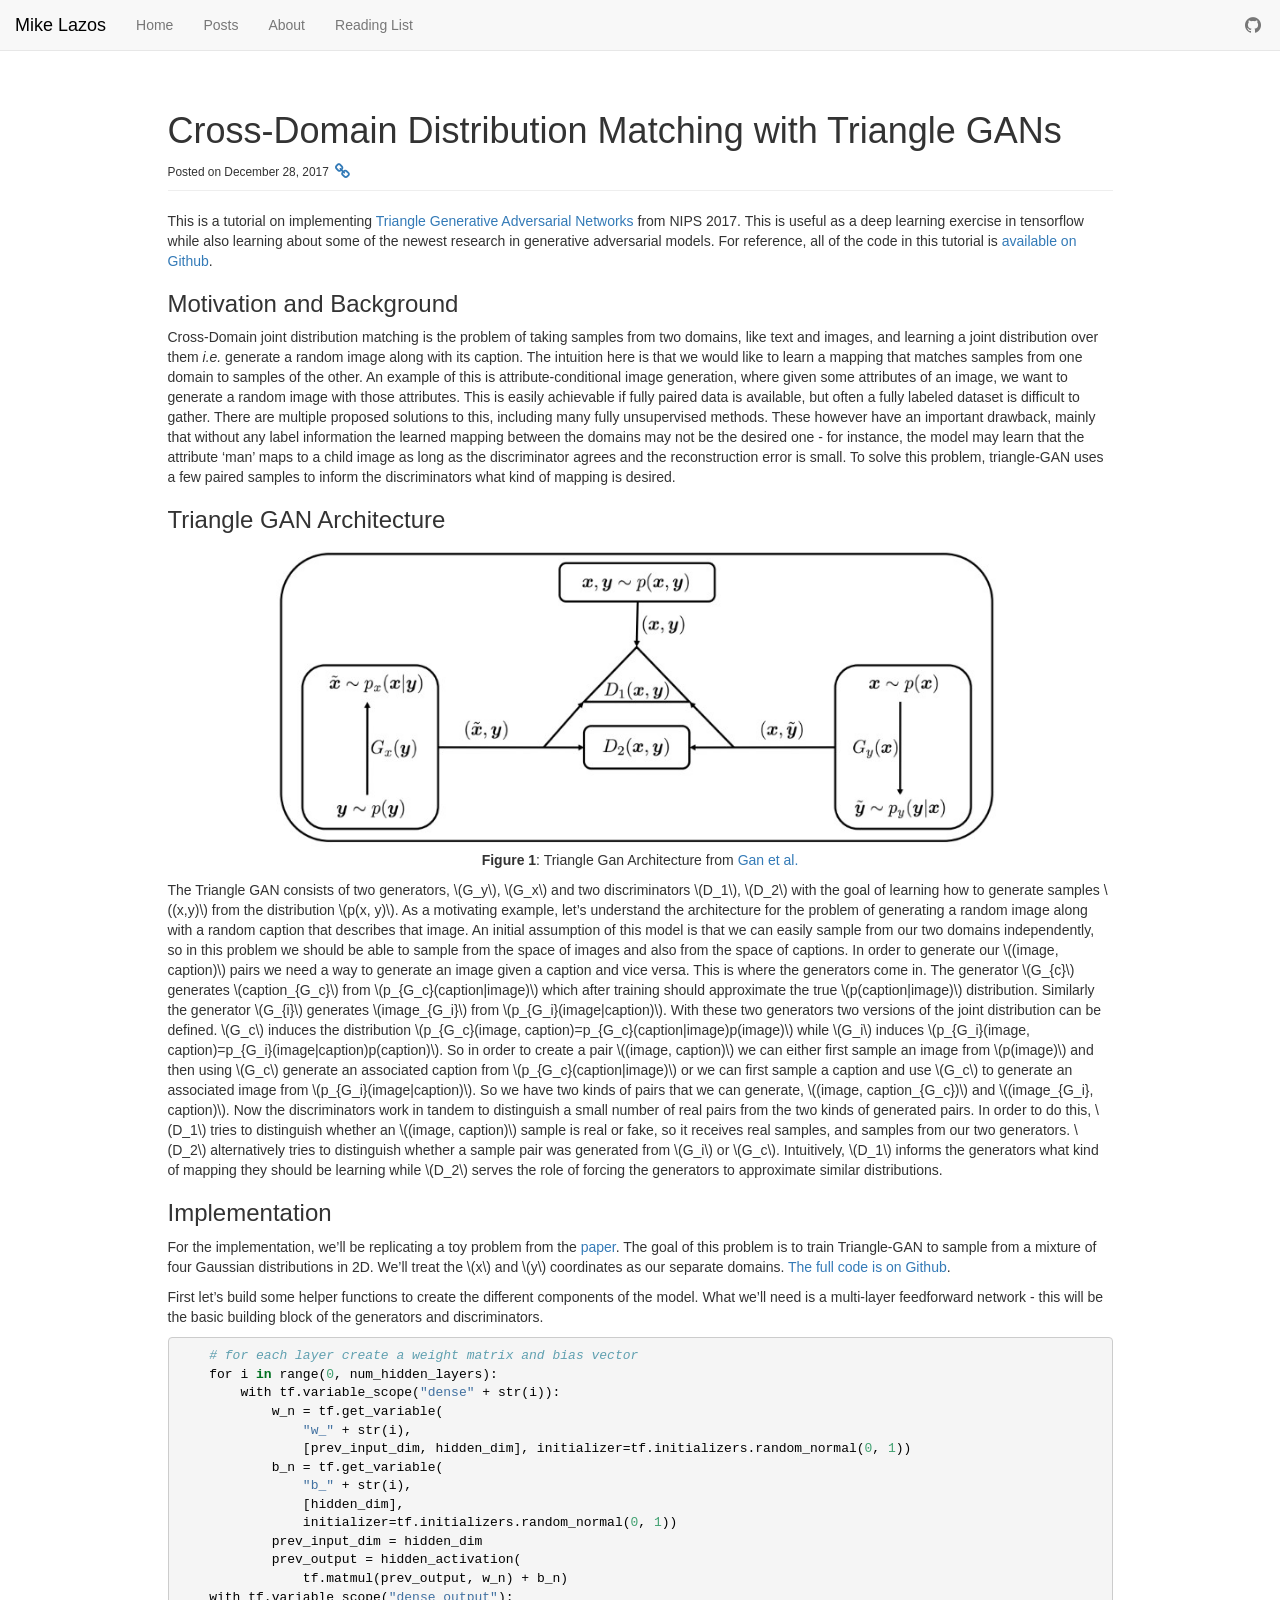
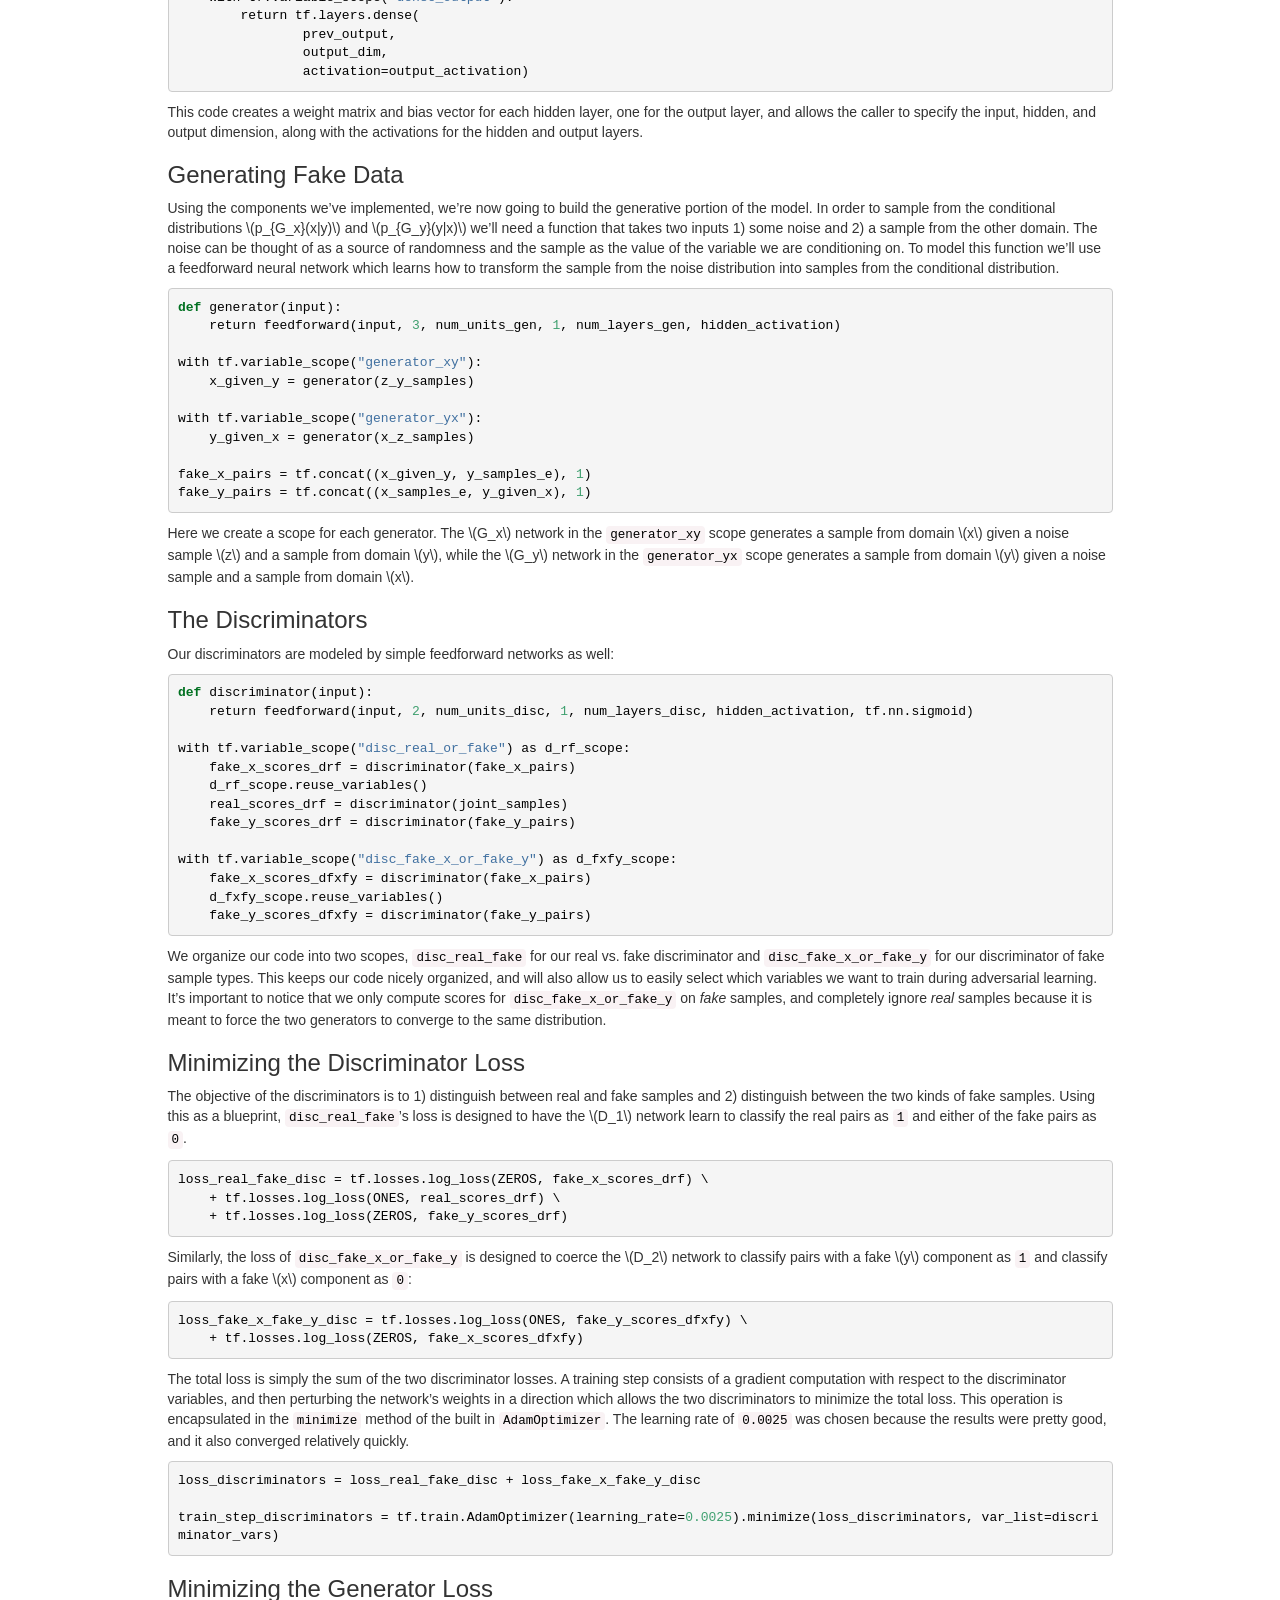
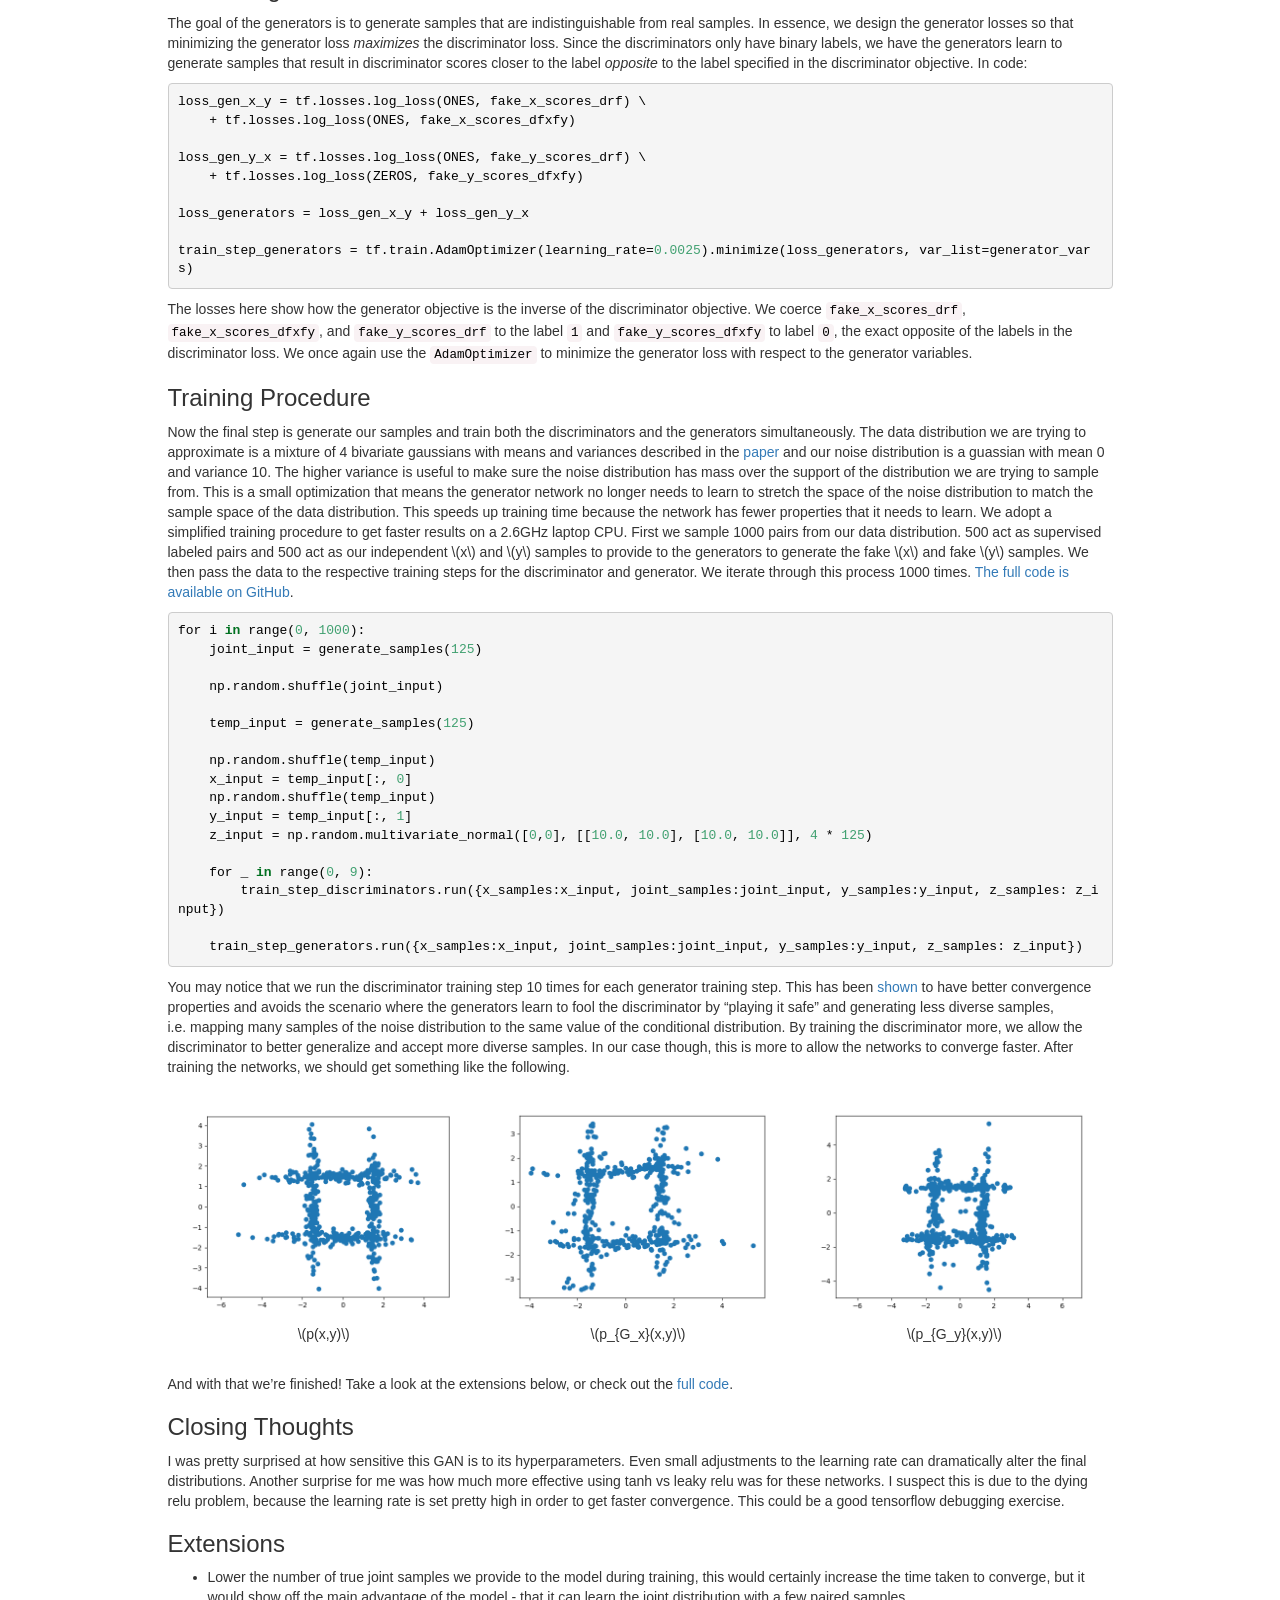
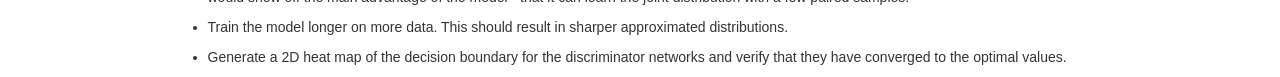
==== index.html @ e539e5d9 "Fixed typo in image and caption subscripts" ====
<!DOCTYPE html>
<html lang="en">
    <head>
        <meta http-equiv="Content-Type" content="text/html; charset=UTF-8" />

        <title>Mike Lazos - Home</title>

        <link rel="stylesheet" type="text/css" href="//netdna.bootstrapcdn.com/bootstrap/3.0.0/css/bootstrap.min.css" />
        <link href="//netdna.bootstrapcdn.com/font-awesome/4.0.1/css/font-awesome.css" rel="stylesheet">

        <link rel="stylesheet" type="text/css" href="./css/syntax.css" />
        <link rel="stylesheet" type="text/css" href="./css/custom.css" />
    </head>
    <body>
        <nav class="navbar navbar-default navbar-static-top">
            <div class="container-fluid">
                <div class="navbar-header">
                    <a class="navbar-brand" href="#">Mike Lazos</a>
                </div>
                <div class="collapse navbar-collapse" id="bs-example-navbar-collapse-1">
                    <ul class="nav navbar-nav">
                        <li><a href="./index.html">Home</a></li>
                        <li><a href="./posts.html">Posts</a></li>
                        <li><a href="./about.html">About</a></li>
                        <li><a href="./readings.html">Reading List</a></li>
                    </ul>
                    <ul class="nav navbar-nav navbar-right">
                        <li><a href="http://github.com/mlazos"><i class="fa fa-github fa-lg fa-fw"></i></a></li>
                    </ul>
                </div>
            </div>
        </nav>
        <div class="container">
            <div class="row">
                <div class="col-md-10 col-md-offset-1">
                    <div class="page-header">
    <h1>Cross-Domain Distribution Matching with Triangle GANs</h1>
    <small>Posted on December 28, 2017 <a href="./posts/2017-12-28-Joint-Distribution-Matching-Triangle-Gan.html"><i class="fa fa-link fa-lg fa-fw"></i></a></small>
</div>

<p>This is a tutorial on implementing <a href="https://papers.nips.cc/paper/7109-triangle-generative-adversarial-networks">Triangle Generative Adversarial Networks</a> from NIPS 2017. This is useful as a deep learning exercise in tensorflow while also learning about some of the newest research in generative adversarial models. For reference, all of the code in this tutorial is <a href="https://github.com/mlazos/triangle-gan-tf">available on Github</a>.</p>
<h3 id="motivation-and-background">Motivation and Background</h3>
<p>Cross-Domain joint distribution matching is the problem of taking samples from two domains, like text and images, and learning a joint distribution over them <em>i.e.</em> generate a random image along with its caption. The intuition here is that we would like to learn a mapping that matches samples from one domain to samples of the other. An example of this is attribute-conditional image generation, where given some attributes of an image, we want to generate a random image with those attributes. This is easily achievable if fully paired data is available, but often a fully labeled dataset is difficult to gather. There are multiple proposed solutions to this, including many fully unsupervised methods. These however have an important drawback, mainly that without any label information the learned mapping between the domains may not be the desired one - for instance, the model may learn that the attribute ‘man’ maps to a child image as long as the discriminator agrees and the reconstruction error is small. To solve this problem, triangle-GAN uses a few paired samples to inform the discriminators what kind of mapping is desired.</p>
<h3 id="triangle-gan-architecture">Triangle GAN Architecture</h3>
<div style="text-align:center" markdown="1">
<div class="figure">
<img src="./resources/triangle_gan_architecture_75.jpg" title="Triangle GAN Architecture" alt="Figure 1: Triangle Gan Architecture from Gan et al." style="width:80.0%" />
<p class="caption"><strong>Figure 1</strong>: Triangle Gan Architecture from <a href="https://papers.nips.cc/paper/7109-triangle-generative-adversarial-networks">Gan et al.</a></p>
</div>
</div>
<p>The Triangle GAN consists of two generators, <span class="math inline">\(G_y\)</span>, <span class="math inline">\(G_x\)</span> and two discriminators <span class="math inline">\(D_1\)</span>, <span class="math inline">\(D_2\)</span> with the goal of learning how to generate samples <span class="math inline">\((x,y)\)</span> from the distribution <span class="math inline">\(p(x, y)\)</span>. As a motivating example, let’s understand the architecture for the problem of generating a random image along with a random caption that describes that image. An initial assumption of this model is that we can easily sample from our two domains independently, so in this problem we should be able to sample from the space of images and also from the space of captions. In order to generate our <span class="math inline">\((image, caption)\)</span> pairs we need a way to generate an image given a caption and vice versa. This is where the generators come in. The generator <span class="math inline">\(G_{c}\)</span> generates <span class="math inline">\(caption_{G_c}\)</span> from <span class="math inline">\(p_{G_c}(caption|image)\)</span> which after training should approximate the true <span class="math inline">\(p(caption|image)\)</span> distribution. Similarly the generator <span class="math inline">\(G_{i}\)</span> generates <span class="math inline">\(image_{G_i}\)</span> from <span class="math inline">\(p_{G_i}(image|caption)\)</span>. With these two generators two versions of the joint distribution can be defined. <span class="math inline">\(G_c\)</span> induces the distribution <span class="math inline">\(p_{G_c}(image, caption)=p_{G_c}(caption|image)p(image)\)</span> while <span class="math inline">\(G_i\)</span> induces <span class="math inline">\(p_{G_i}(image, caption)=p_{G_i}(image|caption)p(caption)\)</span>. So in order to create a pair <span class="math inline">\((image, caption)\)</span> we can either first sample an image from <span class="math inline">\(p(image)\)</span> and then using <span class="math inline">\(G_c\)</span> generate an associated caption from <span class="math inline">\(p_{G_c}(caption|image)\)</span> or we can first sample a caption and use <span class="math inline">\(G_c\)</span> to generate an associated image from <span class="math inline">\(p_{G_i}(image|caption)\)</span>. So we have two kinds of pairs that we can generate, <span class="math inline">\((image, caption_{G_c})\)</span> and <span class="math inline">\((image_{G_i}, caption)\)</span>. Now the discriminators work in tandem to distinguish a small number of real pairs from the two kinds of generated pairs. In order to do this, <span class="math inline">\(D_1\)</span> tries to distinguish whether an <span class="math inline">\((image, caption)\)</span> sample is real or fake, so it receives real samples, and samples from our two generators. <span class="math inline">\(D_2\)</span> alternatively tries to distinguish whether a sample pair was generated from <span class="math inline">\(G_i\)</span> or <span class="math inline">\(G_c\)</span>. Intuitively, <span class="math inline">\(D_1\)</span> informs the generators what kind of mapping they should be learning while <span class="math inline">\(D_2\)</span> serves the role of forcing the generators to approximate similar distributions.</p>
<h3 id="implementation">Implementation</h3>
<p>For the implementation, we’ll be replicating a toy problem from the <a href="https://papers.nips.cc/paper/7109-triangle-generative-adversarial-networks">paper</a>. The goal of this problem is to train Triangle-GAN to sample from a mixture of four Gaussian distributions in 2D. We’ll treat the <span class="math inline">\(x\)</span> and <span class="math inline">\(y\)</span> coordinates as our separate domains. <a href="https://github.com/mlazos/triangle-gan-tf">The full code is on Github</a>.</p>
<p>First let’s build some helper functions to create the different components of the model. What we’ll need is a multi-layer feedforward network - this will be the basic building block of the generators and discriminators.</p>
<div class="sourceCode"><pre class="sourceCode python"><code class="sourceCode python">    <span class="co"># for each layer create a weight matrix and bias vector</span>
    <span class="cf">for</span> i <span class="kw">in</span> <span class="bu">range</span>(<span class="dv">0</span>, num_hidden_layers):
        <span class="cf">with</span> tf.variable_scope(<span class="st">&quot;dense&quot;</span> <span class="op">+</span> <span class="bu">str</span>(i)):
            w_n <span class="op">=</span> tf.get_variable(
                <span class="st">&quot;w_&quot;</span> <span class="op">+</span> <span class="bu">str</span>(i), 
                [prev_input_dim, hidden_dim], initializer<span class="op">=</span>tf.initializers.random_normal(<span class="dv">0</span>, <span class="dv">1</span>))
            b_n <span class="op">=</span> tf.get_variable(
                <span class="st">&quot;b_&quot;</span> <span class="op">+</span> <span class="bu">str</span>(i), 
                [hidden_dim], 
                initializer<span class="op">=</span>tf.initializers.random_normal(<span class="dv">0</span>, <span class="dv">1</span>))
            prev_input_dim <span class="op">=</span> hidden_dim
            prev_output <span class="op">=</span> hidden_activation(
                tf.matmul(prev_output, w_n) <span class="op">+</span> b_n)
    <span class="cf">with</span> tf.variable_scope(<span class="st">&quot;dense_output&quot;</span>):
        <span class="cf">return</span> tf.layers.dense(
                prev_output, 
                output_dim, 
                activation<span class="op">=</span>output_activation)</code></pre></div>
<p>This code creates a weight matrix and bias vector for each hidden layer, one for the output layer, and allows the caller to specify the input, hidden, and output dimension, along with the activations for the hidden and output layers.</p>
<h3 id="generating-fake-data">Generating Fake Data</h3>
<p>Using the components we’ve implemented, we’re now going to build the generative portion of the model. In order to sample from the conditional distributions <span class="math inline">\(p_{G_x}(x|y)\)</span> and <span class="math inline">\(p_{G_y}(y|x)\)</span> we’ll need a function that takes two inputs 1) some noise and 2) a sample from the other domain. The noise can be thought of as a source of randomness and the sample as the value of the variable we are conditioning on. To model this function we’ll use a feedforward neural network which learns how to transform the sample from the noise distribution into samples from the conditional distribution.</p>
<div class="sourceCode"><pre class="sourceCode python"><code class="sourceCode python"><span class="kw">def</span> generator(<span class="bu">input</span>):
    <span class="cf">return</span> feedforward(<span class="bu">input</span>, <span class="dv">3</span>, num_units_gen, <span class="dv">1</span>, num_layers_gen, hidden_activation)

<span class="cf">with</span> tf.variable_scope(<span class="st">&quot;generator_xy&quot;</span>):
    x_given_y <span class="op">=</span> generator(z_y_samples)

<span class="cf">with</span> tf.variable_scope(<span class="st">&quot;generator_yx&quot;</span>):
    y_given_x <span class="op">=</span> generator(x_z_samples)

fake_x_pairs <span class="op">=</span> tf.concat((x_given_y, y_samples_e), <span class="dv">1</span>)
fake_y_pairs <span class="op">=</span> tf.concat((x_samples_e, y_given_x), <span class="dv">1</span>)</code></pre></div>
<p>Here we create a scope for each generator. The <span class="math inline">\(G_x\)</span> network in the <code>generator_xy</code> scope generates a sample from domain <span class="math inline">\(x\)</span> given a noise sample <span class="math inline">\(z\)</span> and a sample from domain <span class="math inline">\(y\)</span>, while the <span class="math inline">\(G_y\)</span> network in the <code>generator_yx</code> scope generates a sample from domain <span class="math inline">\(y\)</span> given a noise sample and a sample from domain <span class="math inline">\(x\)</span>.</p>
<h3 id="the-discriminators">The Discriminators</h3>
<p>Our discriminators are modeled by simple feedforward networks as well:</p>
<div class="sourceCode"><pre class="sourceCode python"><code class="sourceCode python"><span class="kw">def</span> discriminator(<span class="bu">input</span>):
    <span class="cf">return</span> feedforward(<span class="bu">input</span>, <span class="dv">2</span>, num_units_disc, <span class="dv">1</span>, num_layers_disc, hidden_activation, tf.nn.sigmoid)

<span class="cf">with</span> tf.variable_scope(<span class="st">&quot;disc_real_or_fake&quot;</span>) <span class="im">as</span> d_rf_scope:
    fake_x_scores_drf <span class="op">=</span> discriminator(fake_x_pairs)
    d_rf_scope.reuse_variables()
    real_scores_drf <span class="op">=</span> discriminator(joint_samples)
    fake_y_scores_drf <span class="op">=</span> discriminator(fake_y_pairs)

<span class="cf">with</span> tf.variable_scope(<span class="st">&quot;disc_fake_x_or_fake_y&quot;</span>) <span class="im">as</span> d_fxfy_scope:
    fake_x_scores_dfxfy <span class="op">=</span> discriminator(fake_x_pairs)
    d_fxfy_scope.reuse_variables()
    fake_y_scores_dfxfy <span class="op">=</span> discriminator(fake_y_pairs)</code></pre></div>
<p>We organize our code into two scopes, <code>disc_real_fake</code> for our real vs. fake discriminator and <code>disc_fake_x_or_fake_y</code> for our discriminator of fake sample types. This keeps our code nicely organized, and will also allow us to easily select which variables we want to train during adversarial learning. It’s important to notice that we only compute scores for <code>disc_fake_x_or_fake_y</code> on <em>fake</em> samples, and completely ignore <em>real</em> samples because it is meant to force the two generators to converge to the same distribution.</p>
<h3 id="minimizing-the-discriminator-loss">Minimizing the Discriminator Loss</h3>
<p>The objective of the discriminators is to 1) distinguish between real and fake samples and 2) distinguish between the two kinds of fake samples. Using this as a blueprint, <code>disc_real_fake</code>’s loss is designed to have the <span class="math inline">\(D_1\)</span> network learn to classify the real pairs as <code>1</code> and either of the fake pairs as <code>0</code>.</p>
<div class="sourceCode"><pre class="sourceCode python"><code class="sourceCode python">loss_real_fake_disc <span class="op">=</span> tf.losses.log_loss(ZEROS, fake_x_scores_drf) <span class="op">\</span>
    <span class="op">+</span> tf.losses.log_loss(ONES, real_scores_drf) <span class="op">\</span>
    <span class="op">+</span> tf.losses.log_loss(ZEROS, fake_y_scores_drf)</code></pre></div>
<p>Similarly, the loss of <code>disc_fake_x_or_fake_y</code> is designed to coerce the <span class="math inline">\(D_2\)</span> network to classify pairs with a fake <span class="math inline">\(y\)</span> component as <code>1</code> and classify pairs with a fake <span class="math inline">\(x\)</span> component as <code>0</code>:</p>
<div class="sourceCode"><pre class="sourceCode python"><code class="sourceCode python">loss_fake_x_fake_y_disc <span class="op">=</span> tf.losses.log_loss(ONES, fake_y_scores_dfxfy) <span class="op">\</span>
    <span class="op">+</span> tf.losses.log_loss(ZEROS, fake_x_scores_dfxfy)</code></pre></div>
<p>The total loss is simply the sum of the two discriminator losses. A training step consists of a gradient computation with respect to the discriminator variables, and then perturbing the network’s weights in a direction which allows the two discriminators to minimize the total loss. This operation is encapsulated in the <code>minimize</code> method of the built in <code>AdamOptimizer</code>. The learning rate of <code>0.0025</code> was chosen because the results were pretty good, and it also converged relatively quickly.</p>
<div class="sourceCode"><pre class="sourceCode python"><code class="sourceCode python">loss_discriminators <span class="op">=</span> loss_real_fake_disc <span class="op">+</span> loss_fake_x_fake_y_disc

train_step_discriminators <span class="op">=</span> tf.train.AdamOptimizer(learning_rate<span class="op">=</span><span class="fl">0.0025</span>).minimize(loss_discriminators, var_list<span class="op">=</span>discriminator_vars)</code></pre></div>
<h3 id="minimizing-the-generator-loss">Minimizing the Generator Loss</h3>
<p>The goal of the generators is to generate samples that are indistinguishable from real samples. In essence, we design the generator losses so that minimizing the generator loss <em>maximizes</em> the discriminator loss. Since the discriminators only have binary labels, we have the generators learn to generate samples that result in discriminator scores closer to the label <em>opposite</em> to the label specified in the discriminator objective. In code:</p>
<div class="sourceCode"><pre class="sourceCode python"><code class="sourceCode python">loss_gen_x_y <span class="op">=</span> tf.losses.log_loss(ONES, fake_x_scores_drf) <span class="op">\</span>
    <span class="op">+</span> tf.losses.log_loss(ONES, fake_x_scores_dfxfy)

loss_gen_y_x <span class="op">=</span> tf.losses.log_loss(ONES, fake_y_scores_drf) <span class="op">\</span>
    <span class="op">+</span> tf.losses.log_loss(ZEROS, fake_y_scores_dfxfy)

loss_generators <span class="op">=</span> loss_gen_x_y <span class="op">+</span> loss_gen_y_x

train_step_generators <span class="op">=</span> tf.train.AdamOptimizer(learning_rate<span class="op">=</span><span class="fl">0.0025</span>).minimize(loss_generators, var_list<span class="op">=</span>generator_vars)</code></pre></div>
<p>The losses here show how the generator objective is the inverse of the discriminator objective. We coerce <code>fake_x_scores_drf</code>, <code>fake_x_scores_dfxfy</code>, and <code>fake_y_scores_drf</code> to the label <code>1</code> and <code>fake_y_scores_dfxfy</code> to label <code>0</code>, the exact opposite of the labels in the discriminator loss. We once again use the <code>AdamOptimizer</code> to minimize the generator loss with respect to the generator variables.</p>
<h3 id="training-procedure">Training Procedure</h3>
<p>Now the final step is generate our samples and train both the discriminators and the generators simultaneously. The data distribution we are trying to approximate is a mixture of 4 bivariate gaussians with means and variances described in the <a href="https://papers.nips.cc/paper/7109-triangle-generative-adversarial-networks">paper</a> and our noise distribution is a guassian with mean 0 and variance 10. The higher variance is useful to make sure the noise distribution has mass over the support of the distribution we are trying to sample from. This is a small optimization that means the generator network no longer needs to learn to stretch the space of the noise distribution to match the sample space of the data distribution. This speeds up training time because the network has fewer properties that it needs to learn. We adopt a simplified training procedure to get faster results on a 2.6GHz laptop CPU. First we sample 1000 pairs from our data distribution. 500 act as supervised labeled pairs and 500 act as our independent <span class="math inline">\(x\)</span> and <span class="math inline">\(y\)</span> samples to provide to the generators to generate the fake <span class="math inline">\(x\)</span> and fake <span class="math inline">\(y\)</span> samples. We then pass the data to the respective training steps for the discriminator and generator. We iterate through this process 1000 times. <a href="https://github.com/mlazos/triangle-gan-tf">The full code is available on GitHub</a>.</p>
<div class="sourceCode"><pre class="sourceCode python"><code class="sourceCode python"><span class="cf">for</span> i <span class="kw">in</span> <span class="bu">range</span>(<span class="dv">0</span>, <span class="dv">1000</span>):
    joint_input <span class="op">=</span> generate_samples(<span class="dv">125</span>)

    np.random.shuffle(joint_input)

    temp_input <span class="op">=</span> generate_samples(<span class="dv">125</span>)
    
    np.random.shuffle(temp_input)
    x_input <span class="op">=</span> temp_input[:, <span class="dv">0</span>]
    np.random.shuffle(temp_input)
    y_input <span class="op">=</span> temp_input[:, <span class="dv">1</span>]
    z_input <span class="op">=</span> np.random.multivariate_normal([<span class="dv">0</span>,<span class="dv">0</span>], [[<span class="fl">10.0</span>, <span class="fl">10.0</span>], [<span class="fl">10.0</span>, <span class="fl">10.0</span>]], <span class="dv">4</span> <span class="op">*</span> <span class="dv">125</span>)

    <span class="cf">for</span> _ <span class="kw">in</span> <span class="bu">range</span>(<span class="dv">0</span>, <span class="dv">9</span>):
        train_step_discriminators.run({x_samples:x_input, joint_samples:joint_input, y_samples:y_input, z_samples: z_input})
    
    train_step_generators.run({x_samples:x_input, joint_samples:joint_input, y_samples:y_input, z_samples: z_input})</code></pre></div>
<p>You may notice that we run the discriminator training step 10 times for each generator training step. This has been <a href="https://papers.nips.cc/paper/5423-generative-adversarial-nets.pdf">shown</a> to have better convergence properties and avoids the scenario where the generators learn to fool the discriminator by “playing it safe” and generating less diverse samples, i.e. mapping many samples of the noise distribution to the same value of the conditional distribution. By training the discriminator more, we allow the discriminator to better generalize and accept more diverse samples. In our case though, this is more to allow the networks to converge faster. After training the networks, we should get something like the following.</p>
<table>
<thead>
<tr class="header">
<th align="center"><img src="./resources/triangle_gan_joint.png" style="width:100.0%" /></th>
<th align="center"><img src="./resources/triangle_gan_x_given_y.png" style="width:100.0%" /></th>
<th align="center"><img src="./resources/triangle_gan_y_given_x.png" style="width:100.0%" /></th>
</tr>
</thead>
<tbody>
<tr class="odd">
<td align="center"><span class="math inline">\(p(x,y)\)</span></td>
<td align="center"><span class="math inline">\(p_{G_x}(x,y)\)</span></td>
<td align="center"><span class="math inline">\(p_{G_y}(x,y)\)</span></td>
</tr>
</tbody>
</table>
<p><br></p>
<p>And with that we’re finished! Take a look at the extensions below, or check out the <a href="https://github.com/mlazos/triangle-gan-tf">full code</a>.</p>
<h3 id="closing-thoughts">Closing Thoughts</h3>
<p>I was pretty surprised at how sensitive this GAN is to its hyperparameters. Even small adjustments to the learning rate can dramatically alter the final distributions. Another surprise for me was how much more effective using tanh vs leaky relu was for these networks. I suspect this is due to the dying relu problem, because the learning rate is set pretty high in order to get faster convergence. This could be a good tensorflow debugging exercise.</p>
<h3 id="extensions">Extensions</h3>
<ul>
<li><p>Lower the number of true joint samples we provide to the model during training, this would certainly increase the time taken to converge, but it would show off the main advantage of the model - that it can learn the joint distribution with a few paired samples.</p></li>
<li><p>Train the model longer on more data. This should result in sharper approximated distributions.</p></li>
<li><p>Generate a 2D heat map of the decision boundary for the discriminator networks and verify that they have converged to the optimal values.</p></li>
</ul>
<script src="https://cdn.mathjax.org/mathjax/latest/MathJax.js?config=TeX-AMS-MML_HTMLorMML" type="text/javascript"></script>

                </div>
            </div>
        </div>
</body>
</html>
---- css/syntax.css ----
table.sourceCode, tr.sourceCode, td.lineNumbers, td.sourceCode, table.sourceCode pre{margin:0;padding:0;border:0;vertical-align:baseline;border:none}td.lineNumbers{border-right:1px solid #AAAAAA;text-align:right;color:#AAAAAA;padding-right:5px;padding-left:5px}td.sourceCode{padding-left:5px}pre.sourceCode span.kw{color:#007020;font-weight:bold}pre.sourceCode span.dt{color:#902000}pre.sourceCode span.dv{color:#40a070}pre.sourceCode span.bn{color:#40a070}pre.sourceCode span.fl{color:#40a070}pre.sourceCode span.ch{color:#4070a0}pre.sourceCode span.st{color:#4070a0}pre.sourceCode span.co{color:#60a0b0;font-style:italic}pre.sourceCode span.ot{color:#007020}pre.sourceCode span.al{color:red;font-weight:bold}pre.sourceCode span.fu{color:#06287e}pre.sourceCode span.re{}pre.sourceCode span.er{color:red;font-weight:bold}
---- css/custom.css ----
.navbar-default .navbar-brand{color:black}code{color:black}pre code{color:black}.social{font-size:1px}.social .fb-like{font-size:1px;display:inline-block}.social span{display:inline-block;width:110px}.social .google{width:65px}.social .facebook{width:85px}.social .twitter{width:95px}
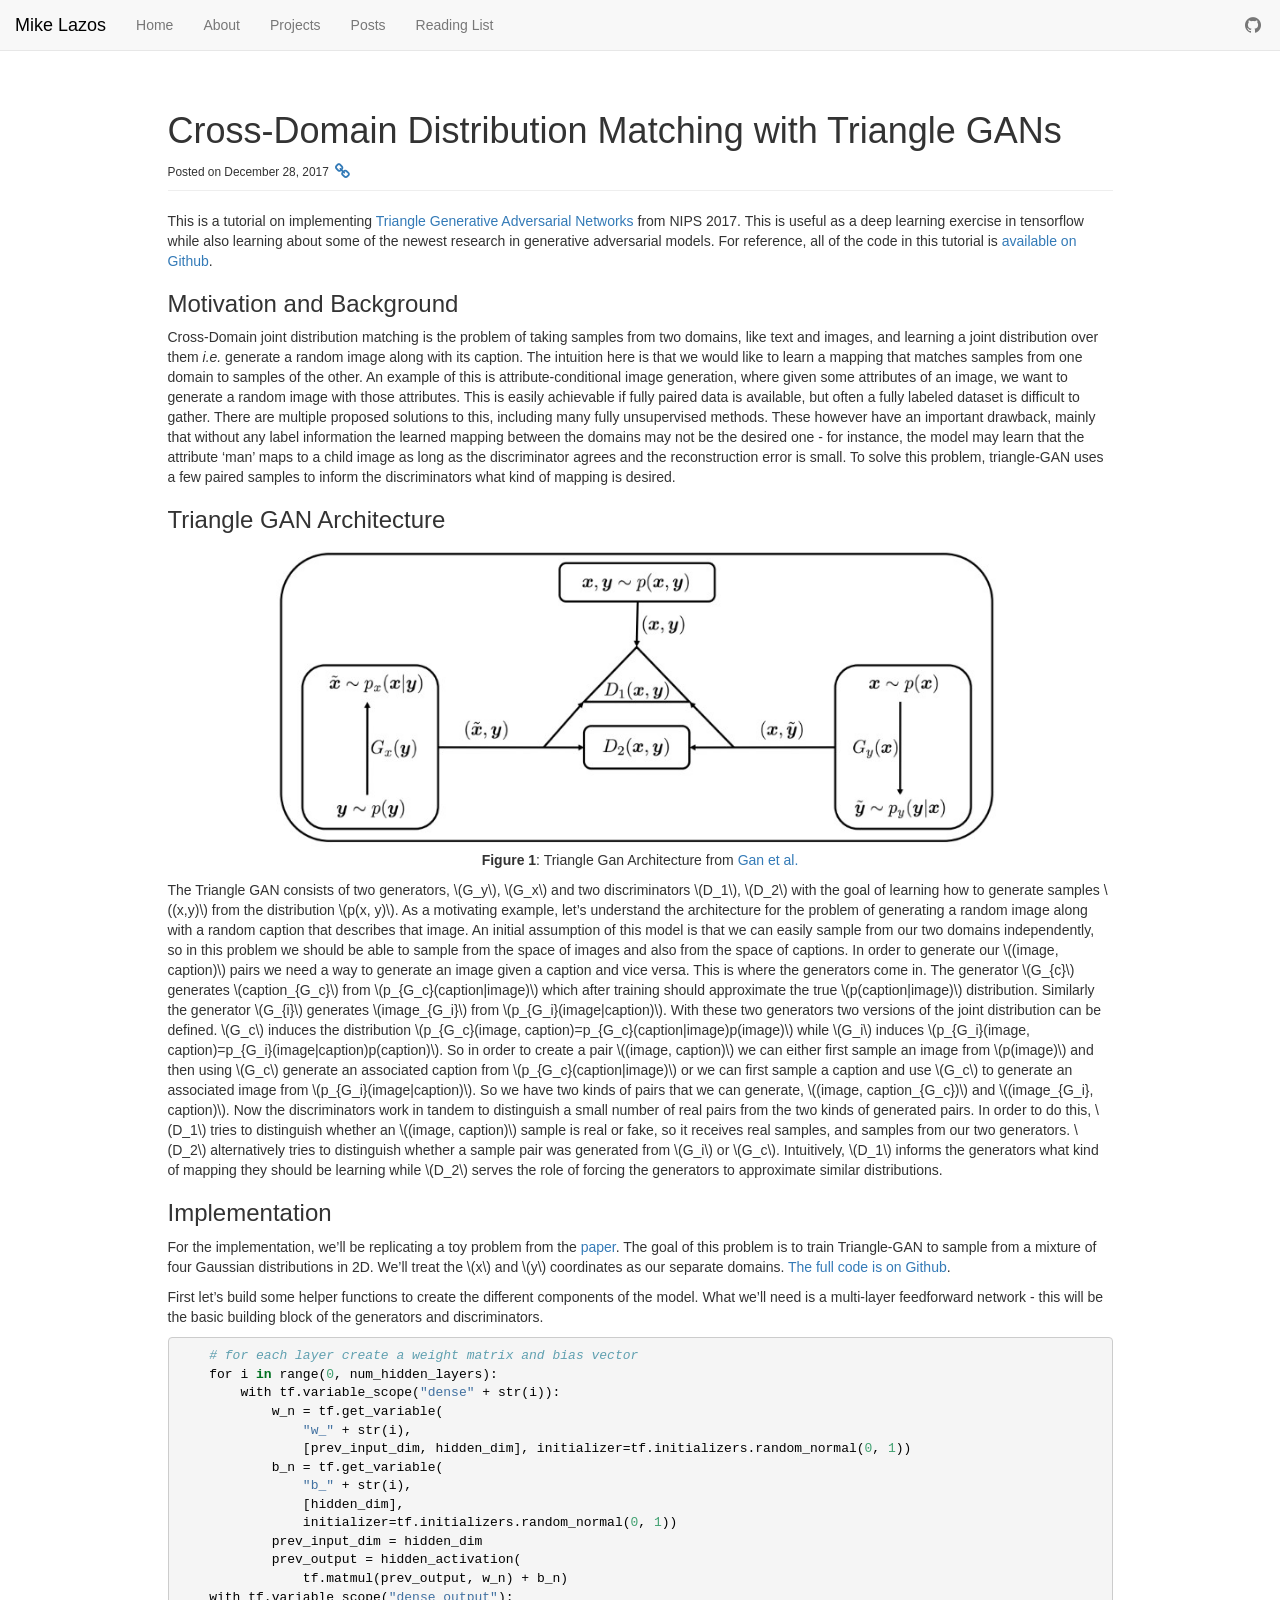
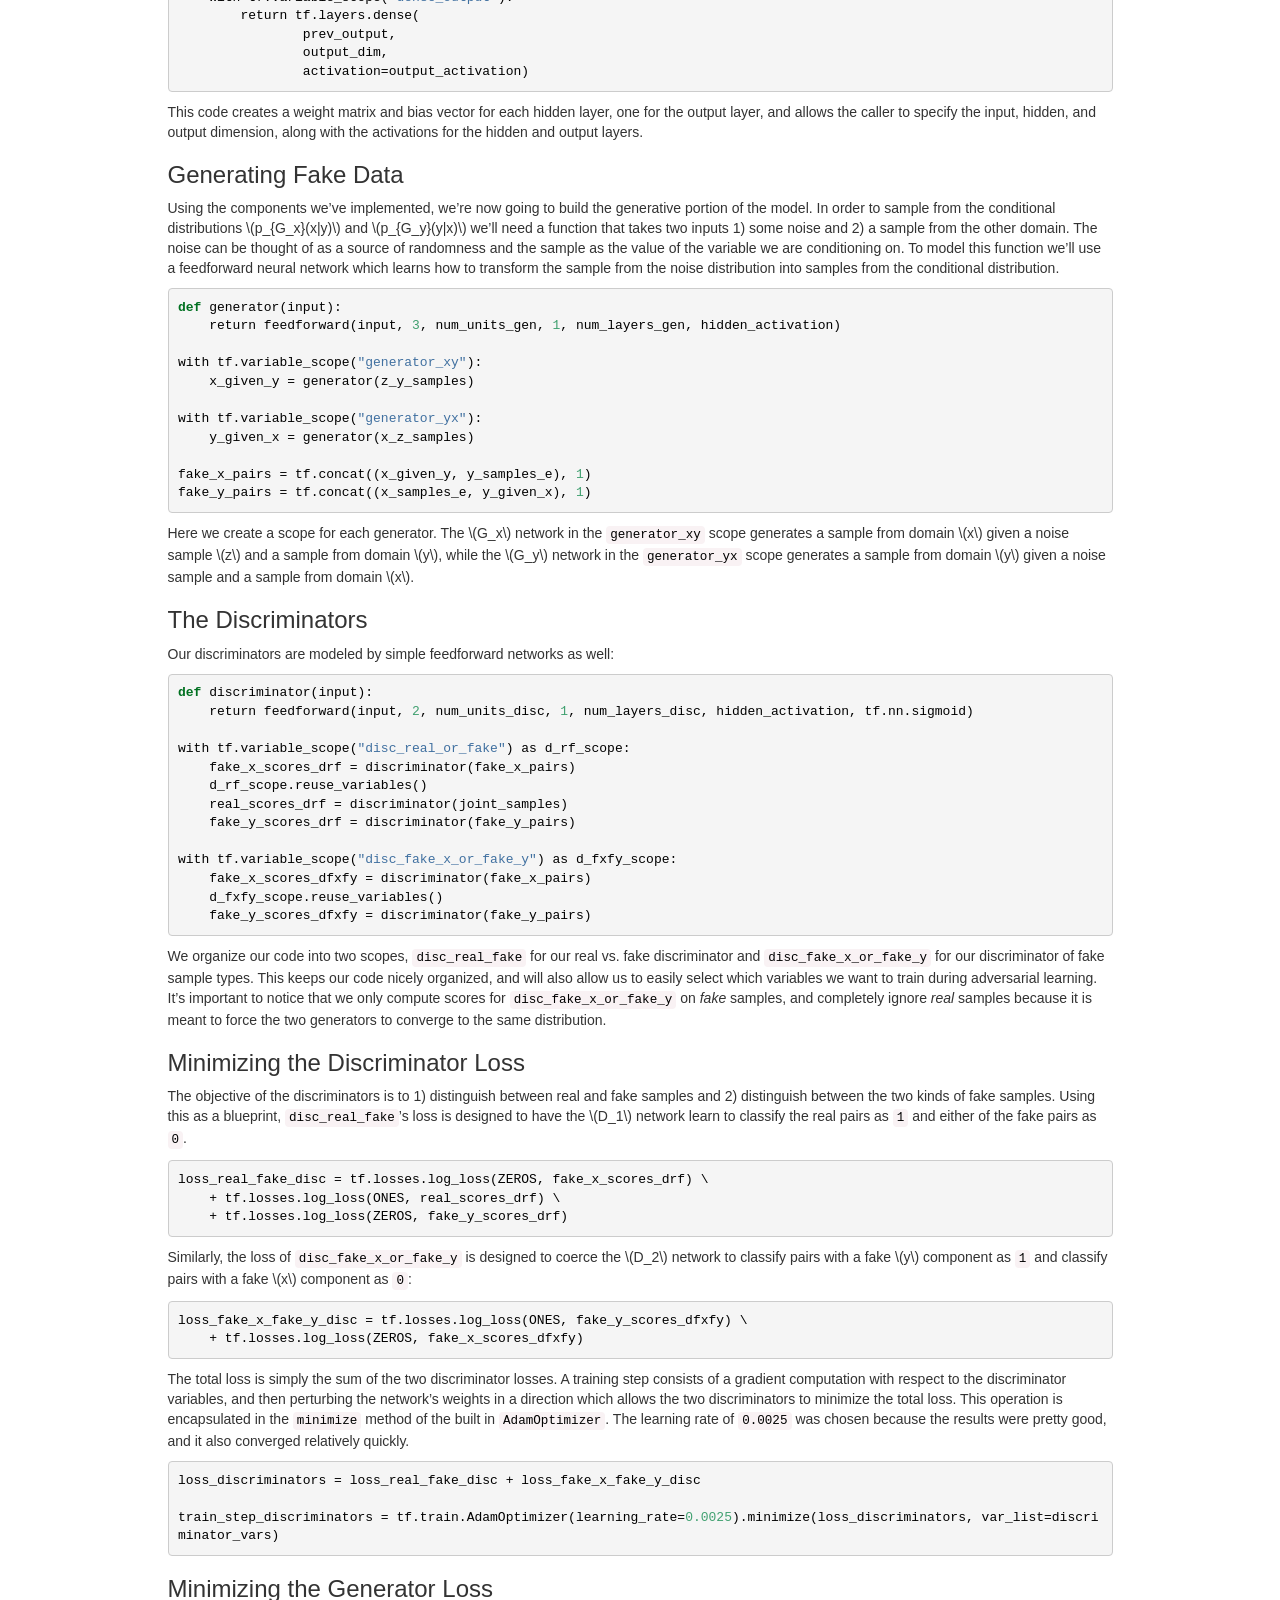
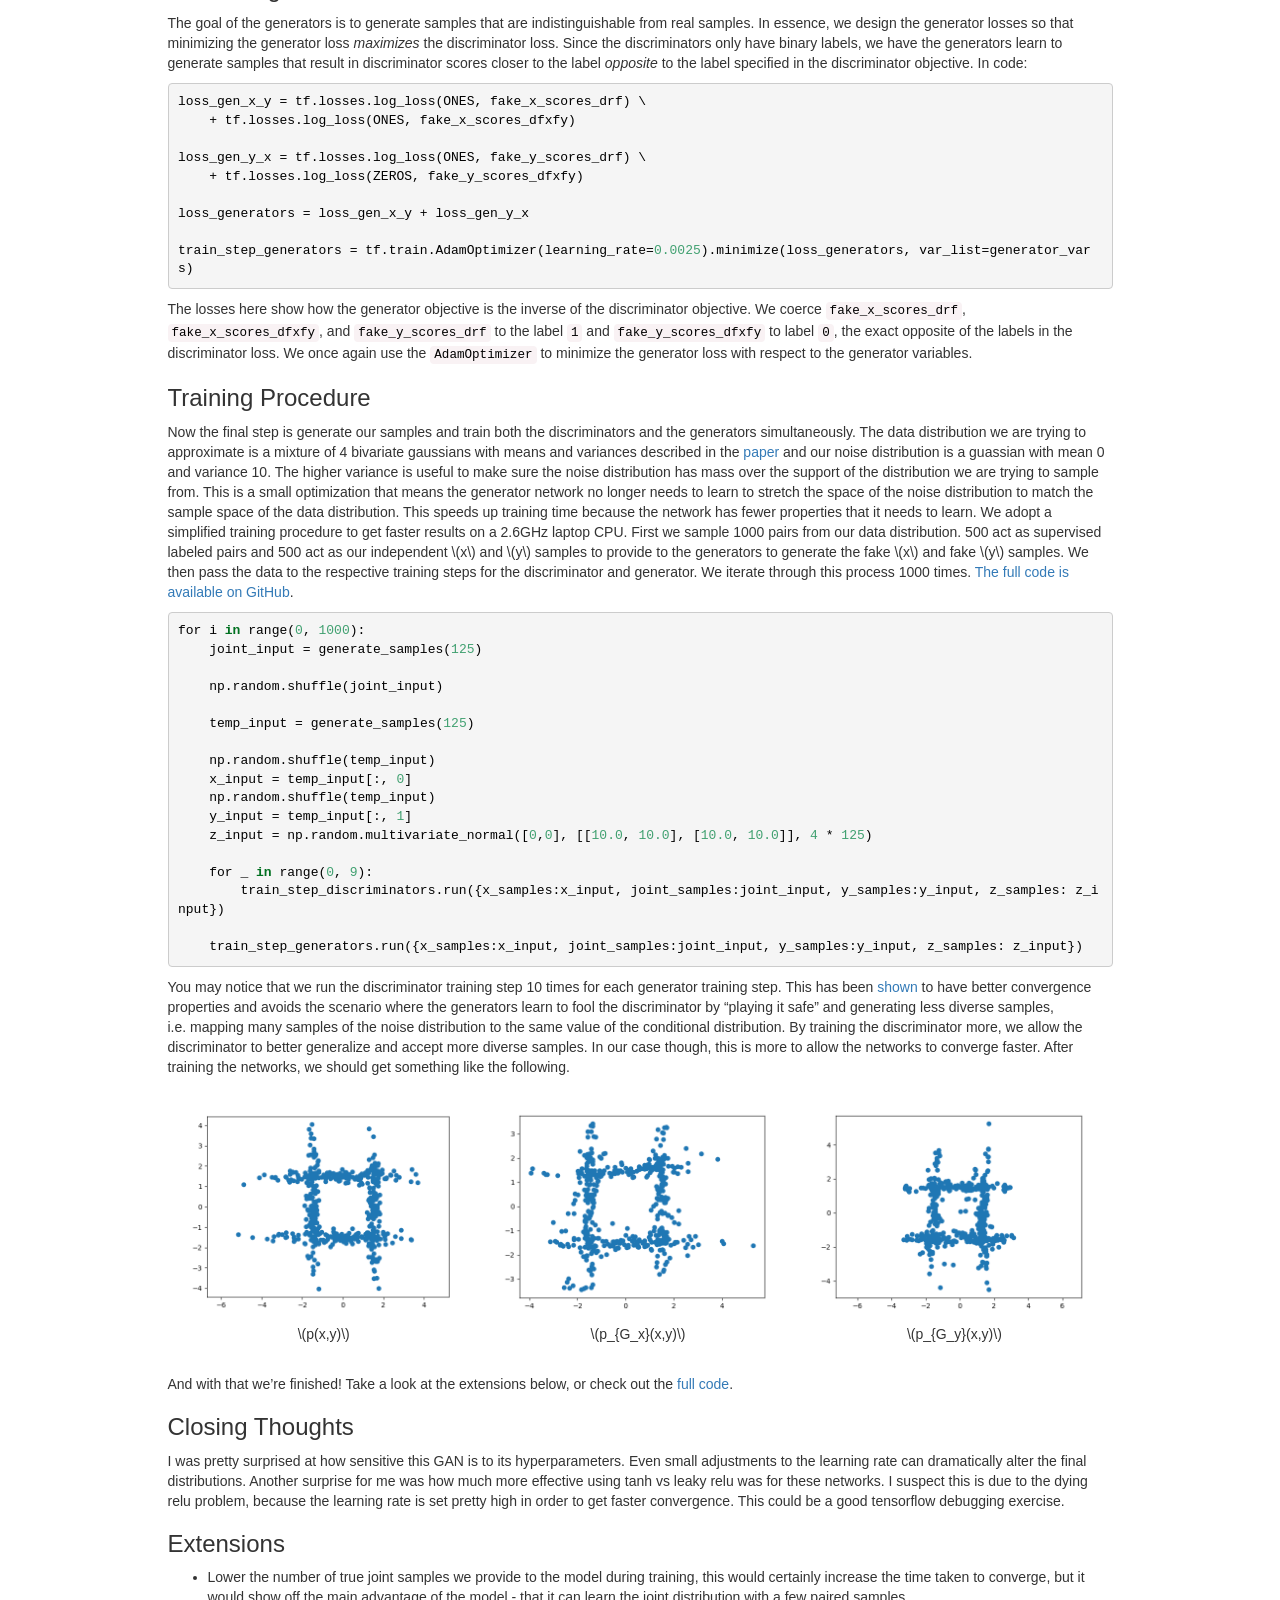
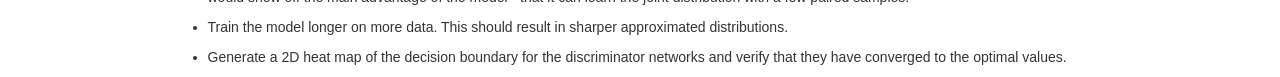
==== commit c0cdf1ef: "Separated project and about into their own pages" ====
--- a/index.html
+++ b/index.html
@@ -20,8 +20,9 @@
                 <div class="collapse navbar-collapse" id="bs-example-navbar-collapse-1">
                     <ul class="nav navbar-nav">
                         <li><a href="./index.html">Home</a></li>
+                        <li><a href="./about.html">About</a></li>
+                        <li><a href="./projects.html">Projects</a></li>
                         <li><a href="./posts.html">Posts</a></li>
-                        <li><a href="./about.html">About</a></li>
                         <li><a href="./readings.html">Reading List</a></li>
                     </ul>
                     <ul class="nav navbar-nav navbar-right">
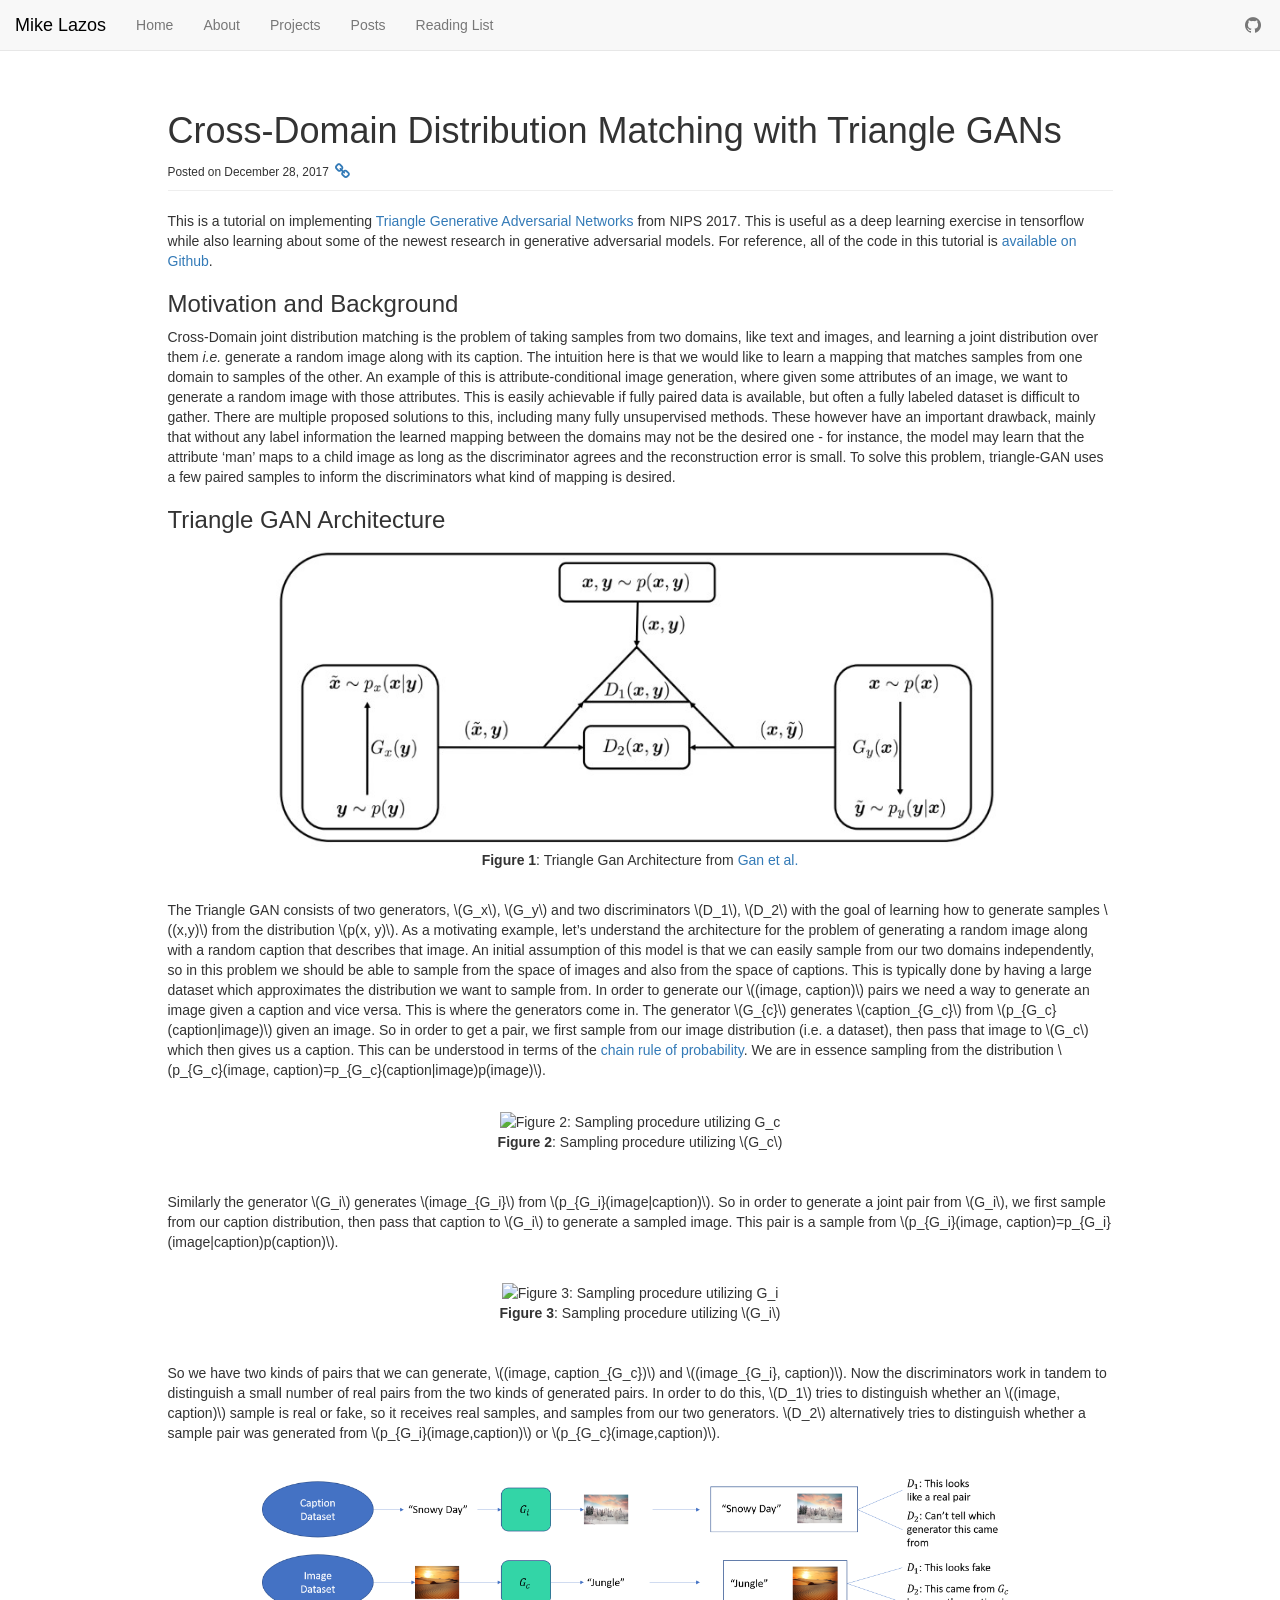
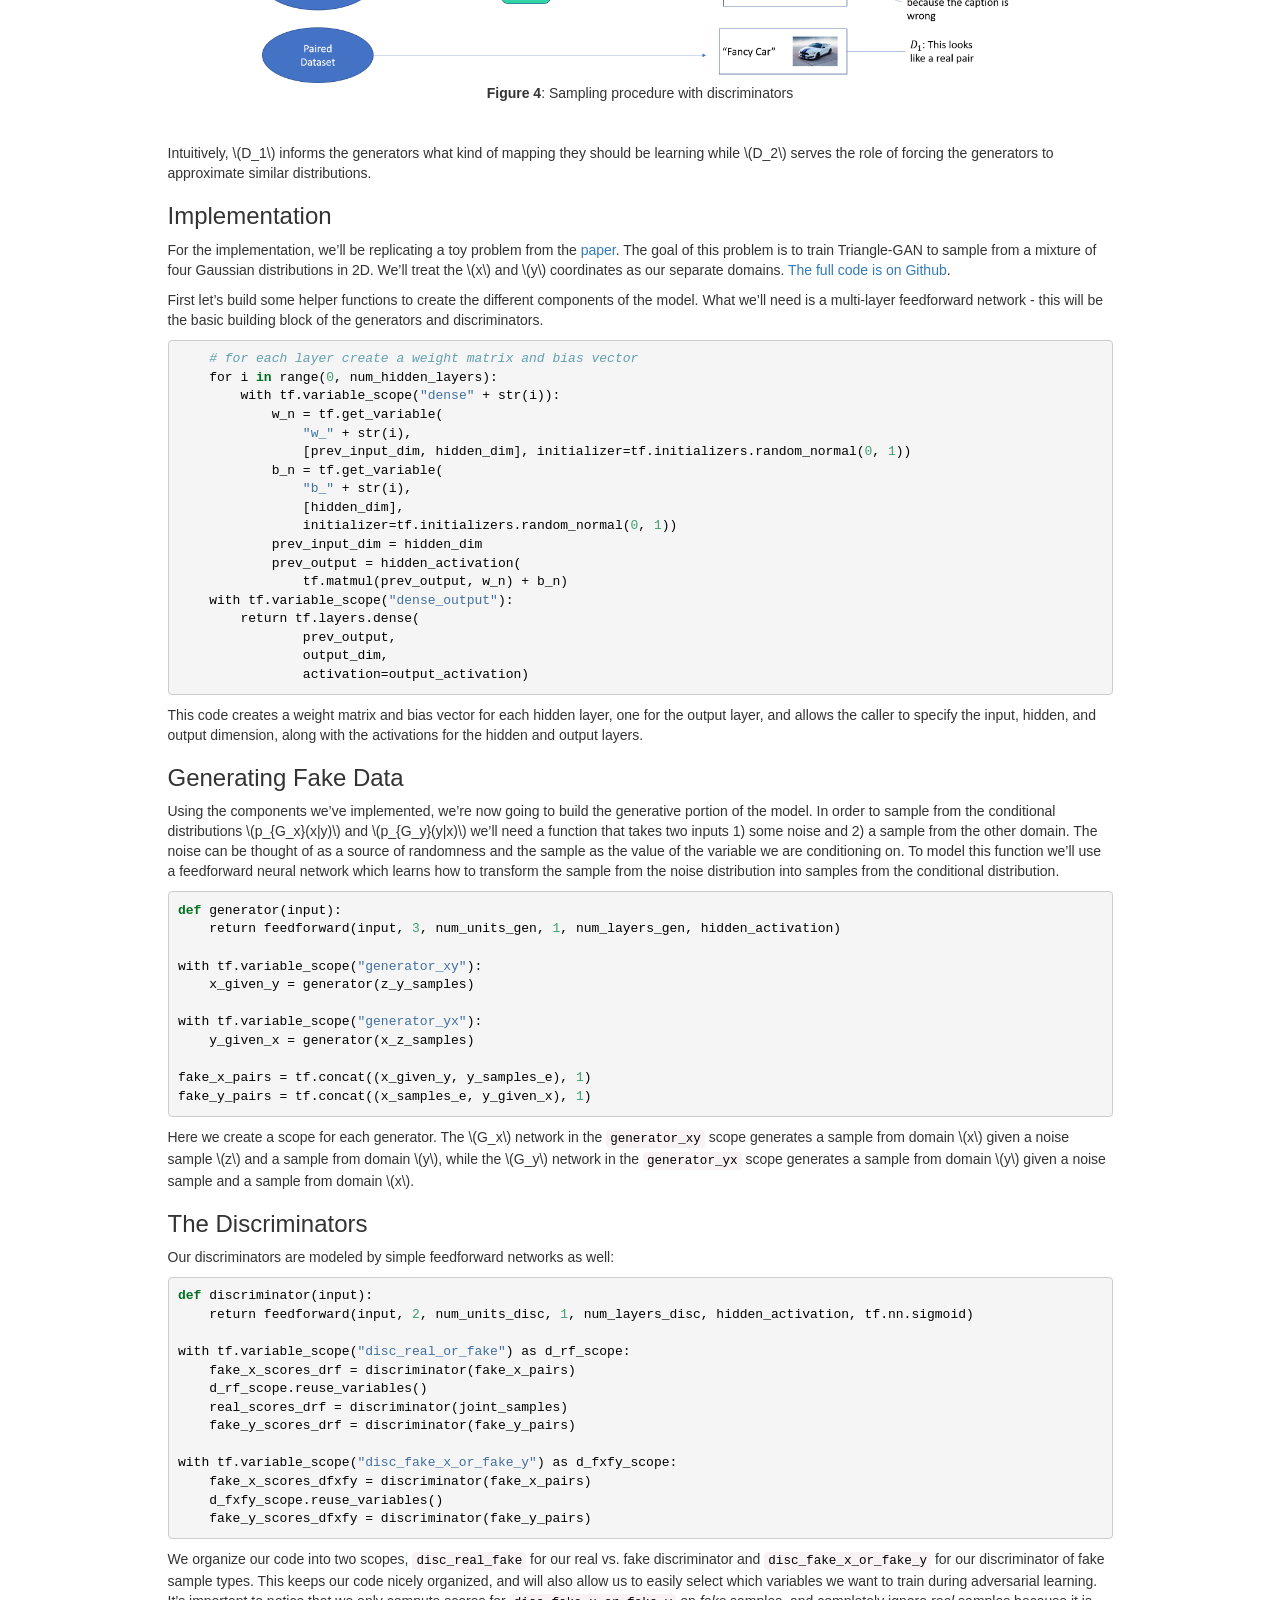
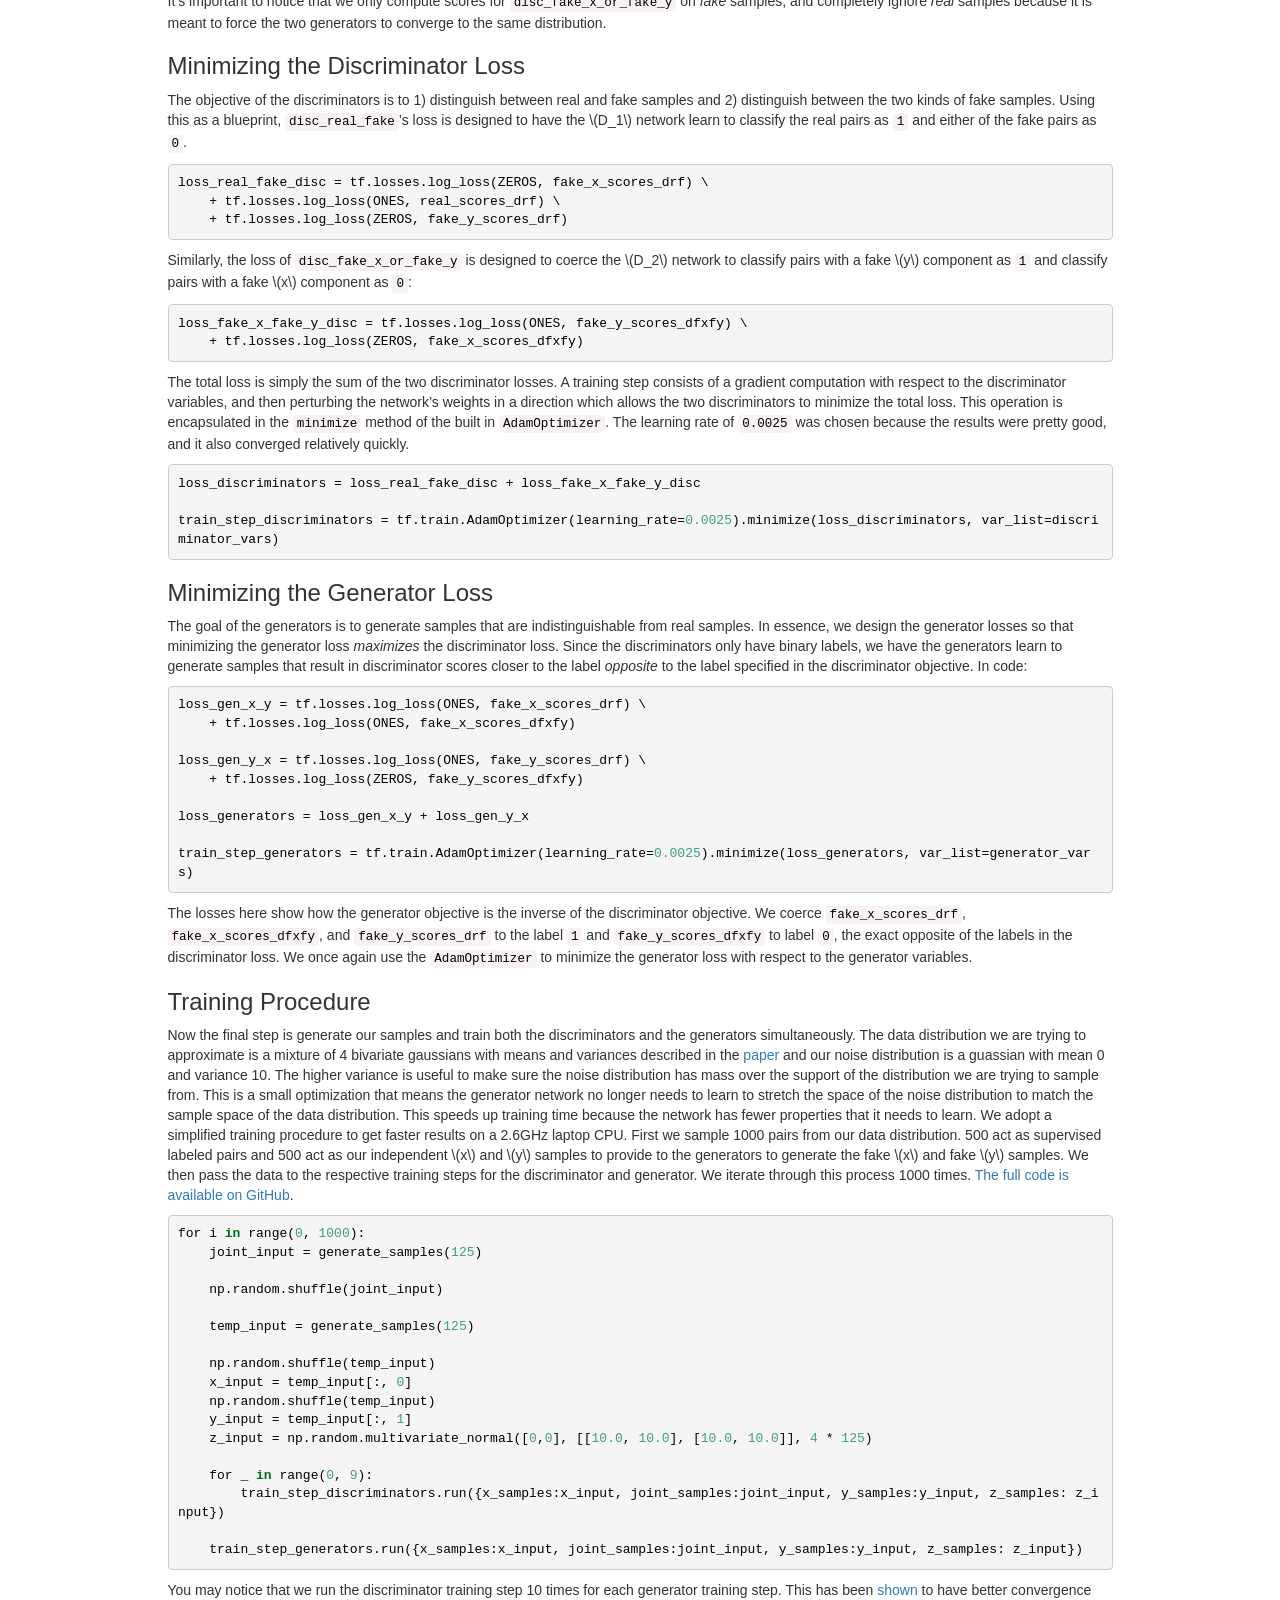
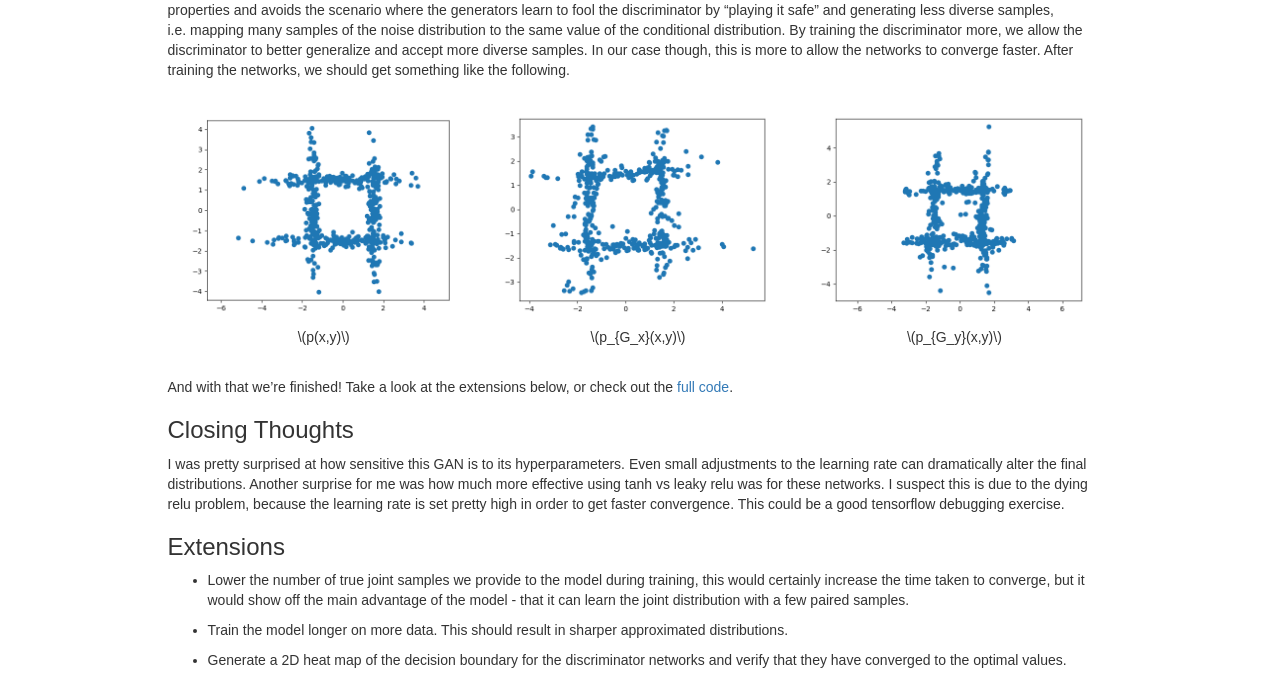
==== commit 9aa1f693: "Updated post with better diagrams" ====
--- a/index.html
+++ b/index.html
@@ -49,7 +49,34 @@
 <p class="caption"><strong>Figure 1</strong>: Triangle Gan Architecture from <a href="https://papers.nips.cc/paper/7109-triangle-generative-adversarial-networks">Gan et al.</a></p>
 </div>
 </div>
-<p>The Triangle GAN consists of two generators, <span class="math inline">\(G_y\)</span>, <span class="math inline">\(G_x\)</span> and two discriminators <span class="math inline">\(D_1\)</span>, <span class="math inline">\(D_2\)</span> with the goal of learning how to generate samples <span class="math inline">\((x,y)\)</span> from the distribution <span class="math inline">\(p(x, y)\)</span>. As a motivating example, let’s understand the architecture for the problem of generating a random image along with a random caption that describes that image. An initial assumption of this model is that we can easily sample from our two domains independently, so in this problem we should be able to sample from the space of images and also from the space of captions. In order to generate our <span class="math inline">\((image, caption)\)</span> pairs we need a way to generate an image given a caption and vice versa. This is where the generators come in. The generator <span class="math inline">\(G_{c}\)</span> generates <span class="math inline">\(caption_{G_c}\)</span> from <span class="math inline">\(p_{G_c}(caption|image)\)</span> which after training should approximate the true <span class="math inline">\(p(caption|image)\)</span> distribution. Similarly the generator <span class="math inline">\(G_{i}\)</span> generates <span class="math inline">\(image_{G_i}\)</span> from <span class="math inline">\(p_{G_i}(image|caption)\)</span>. With these two generators two versions of the joint distribution can be defined. <span class="math inline">\(G_c\)</span> induces the distribution <span class="math inline">\(p_{G_c}(image, caption)=p_{G_c}(caption|image)p(image)\)</span> while <span class="math inline">\(G_i\)</span> induces <span class="math inline">\(p_{G_i}(image, caption)=p_{G_i}(image|caption)p(caption)\)</span>. So in order to create a pair <span class="math inline">\((image, caption)\)</span> we can either first sample an image from <span class="math inline">\(p(image)\)</span> and then using <span class="math inline">\(G_c\)</span> generate an associated caption from <span class="math inline">\(p_{G_c}(caption|image)\)</span> or we can first sample a caption and use <span class="math inline">\(G_c\)</span> to generate an associated image from <span class="math inline">\(p_{G_i}(image|caption)\)</span>. So we have two kinds of pairs that we can generate, <span class="math inline">\((image, caption_{G_c})\)</span> and <span class="math inline">\((image_{G_i}, caption)\)</span>. Now the discriminators work in tandem to distinguish a small number of real pairs from the two kinds of generated pairs. In order to do this, <span class="math inline">\(D_1\)</span> tries to distinguish whether an <span class="math inline">\((image, caption)\)</span> sample is real or fake, so it receives real samples, and samples from our two generators. <span class="math inline">\(D_2\)</span> alternatively tries to distinguish whether a sample pair was generated from <span class="math inline">\(G_i\)</span> or <span class="math inline">\(G_c\)</span>. Intuitively, <span class="math inline">\(D_1\)</span> informs the generators what kind of mapping they should be learning while <span class="math inline">\(D_2\)</span> serves the role of forcing the generators to approximate similar distributions.</p>
+<p><br> The Triangle GAN consists of two generators, <span class="math inline">\(G_x\)</span>, <span class="math inline">\(G_y\)</span> and two discriminators <span class="math inline">\(D_1\)</span>, <span class="math inline">\(D_2\)</span> with the goal of learning how to generate samples <span class="math inline">\((x,y)\)</span> from the distribution <span class="math inline">\(p(x, y)\)</span>. As a motivating example, let’s understand the architecture for the problem of generating a random image along with a random caption that describes that image. An initial assumption of this model is that we can easily sample from our two domains independently, so in this problem we should be able to sample from the space of images and also from the space of captions. This is typically done by having a large dataset which approximates the distribution we want to sample from. In order to generate our <span class="math inline">\((image, caption)\)</span> pairs we need a way to generate an image given a caption and vice versa. This is where the generators come in. The generator <span class="math inline">\(G_{c}\)</span> generates <span class="math inline">\(caption_{G_c}\)</span> from <span class="math inline">\(p_{G_c}(caption|image)\)</span> given an image. So in order to get a pair, we first sample from our image distribution (i.e. a dataset), then pass that image to <span class="math inline">\(G_c\)</span> which then gives us a caption. This can be understood in terms of the <a href="https://en.wikipedia.org/wiki/Chain_rule_(probability)">chain rule of probability</a>. We are in essence sampling from the distribution <span class="math inline">\(p_{G_c}(image, caption)=p_{G_c}(caption|image)p(image)\)</span>.</p>
+<br>
+<div style="text-align:center" markdown="1">
+<div class="figure">
+<img src="./resources/g_c_sampling.png" alt="Figure 2: Sampling procedure utilizing G_c" style="width:80.0%" />
+<p class="caption"><strong>Figure 2</strong>: Sampling procedure utilizing <span class="math inline">\(G_c\)</span></p>
+</div>
+</div>
+<p><br></p>
+<p>Similarly the generator <span class="math inline">\(G_i\)</span> generates <span class="math inline">\(image_{G_i}\)</span> from <span class="math inline">\(p_{G_i}(image|caption)\)</span>. So in order to generate a joint pair from <span class="math inline">\(G_i\)</span>, we first sample from our caption distribution, then pass that caption to <span class="math inline">\(G_i\)</span> to generate a sampled image. This pair is a sample from <span class="math inline">\(p_{G_i}(image, caption)=p_{G_i}(image|caption)p(caption)\)</span>.</p>
+<br>
+<div style="text-align:center" markdown="1">
+<div class="figure">
+<img src="./resources/g_i_sampling.png" alt="Figure 3: Sampling procedure utilizing G_i" style="width:80.0%" />
+<p class="caption"><strong>Figure 3</strong>: Sampling procedure utilizing <span class="math inline">\(G_i\)</span></p>
+</div>
+</div>
+<p><br></p>
+<p>So we have two kinds of pairs that we can generate, <span class="math inline">\((image, caption_{G_c})\)</span> and <span class="math inline">\((image_{G_i}, caption)\)</span>. Now the discriminators work in tandem to distinguish a small number of real pairs from the two kinds of generated pairs. In order to do this, <span class="math inline">\(D_1\)</span> tries to distinguish whether an <span class="math inline">\((image, caption)\)</span> sample is real or fake, so it receives real samples, and samples from our two generators. <span class="math inline">\(D_2\)</span> alternatively tries to distinguish whether a sample pair was generated from <span class="math inline">\(p_{G_i}(image,caption)\)</span> or <span class="math inline">\(p_{G_c}(image,caption)\)</span>.</p>
+<br>
+<div style="text-align:center" markdown="1">
+<div class="figure">
+<img src="./resources/triangle_gan.png" alt="Figure 4: Sampling procedure with discriminators" style="width:80.0%" />
+<p class="caption"><strong>Figure 4</strong>: Sampling procedure with discriminators</p>
+</div>
+</div>
+<p><br></p>
+<p>Intuitively, <span class="math inline">\(D_1\)</span> informs the generators what kind of mapping they should be learning while <span class="math inline">\(D_2\)</span> serves the role of forcing the generators to approximate similar distributions.</p>
 <h3 id="implementation">Implementation</h3>
 <p>For the implementation, we’ll be replicating a toy problem from the <a href="https://papers.nips.cc/paper/7109-triangle-generative-adversarial-networks">paper</a>. The goal of this problem is to train Triangle-GAN to sample from a mixture of four Gaussian distributions in 2D. We’ll treat the <span class="math inline">\(x\)</span> and <span class="math inline">\(y\)</span> coordinates as our separate domains. <a href="https://github.com/mlazos/triangle-gan-tf">The full code is on Github</a>.</p>
 <p>First let’s build some helper functions to create the different components of the model. What we’ll need is a multi-layer feedforward network - this will be the basic building block of the generators and discriminators.</p>
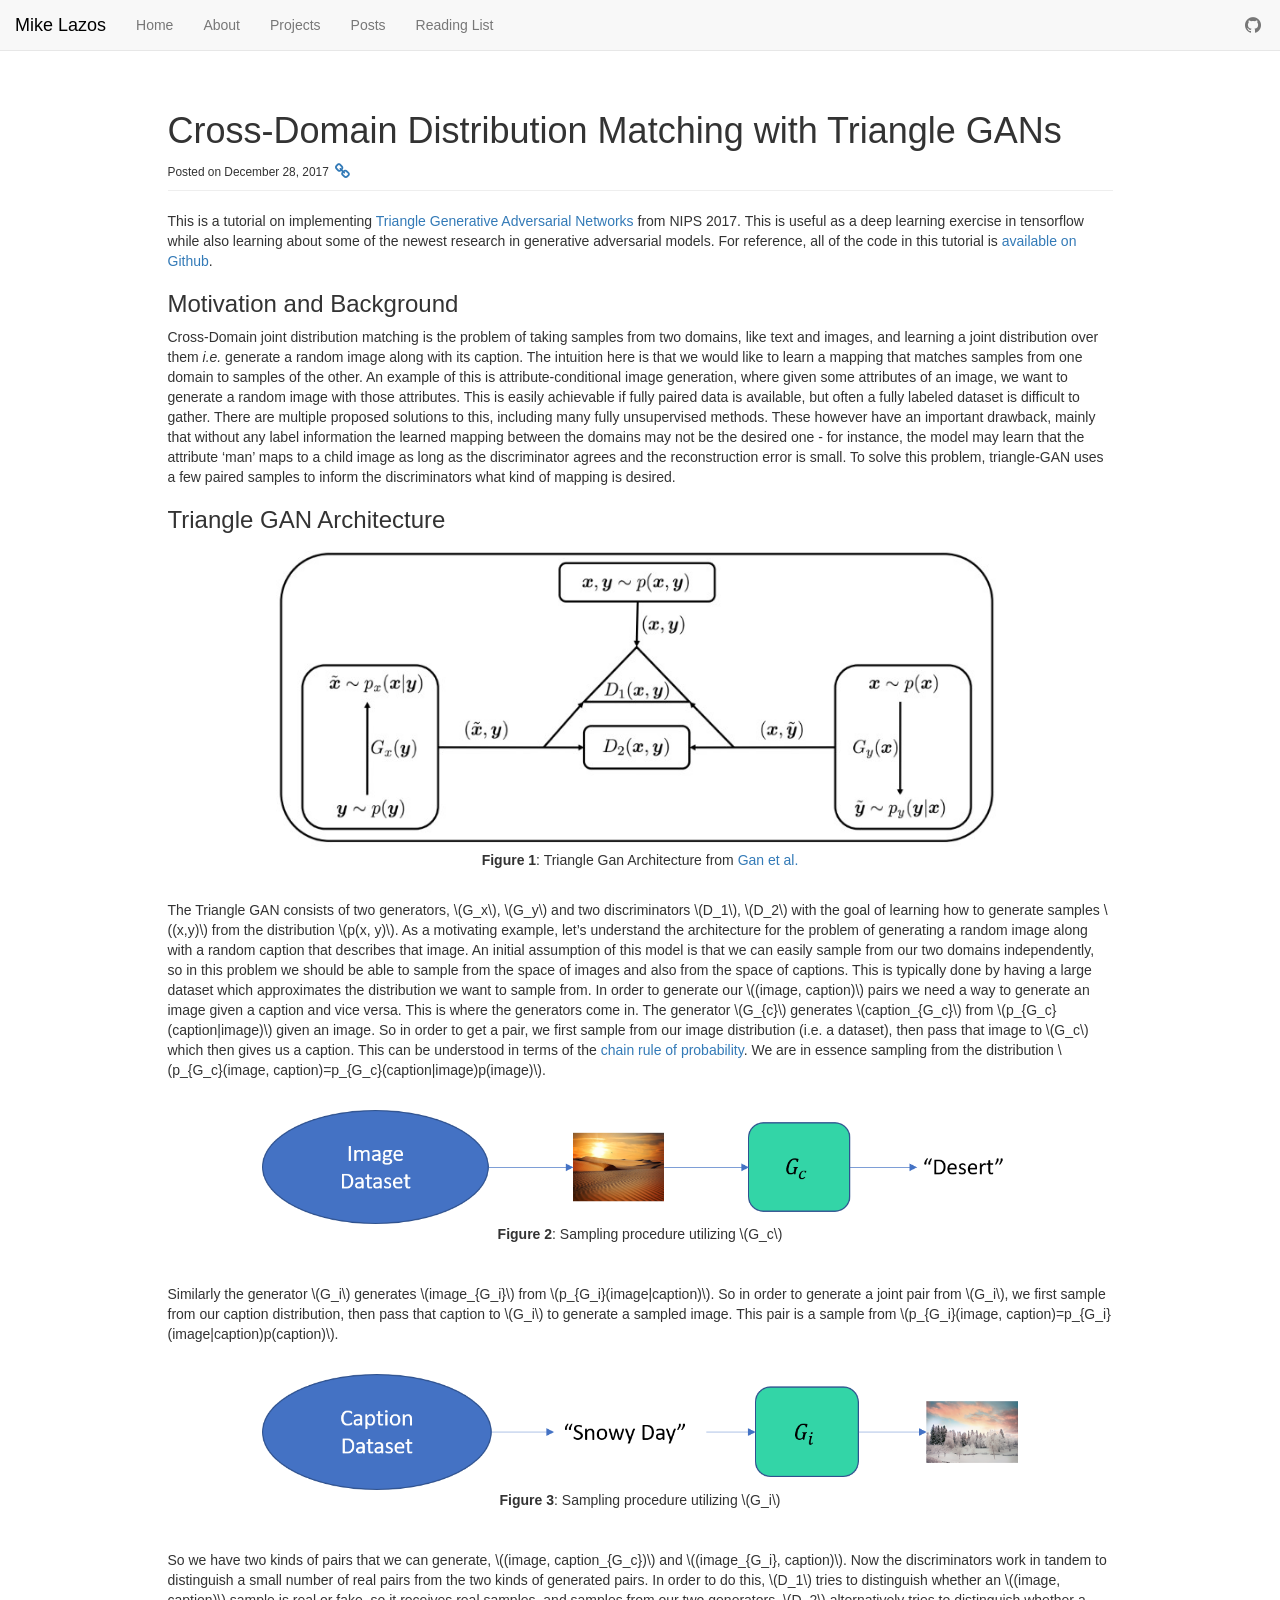
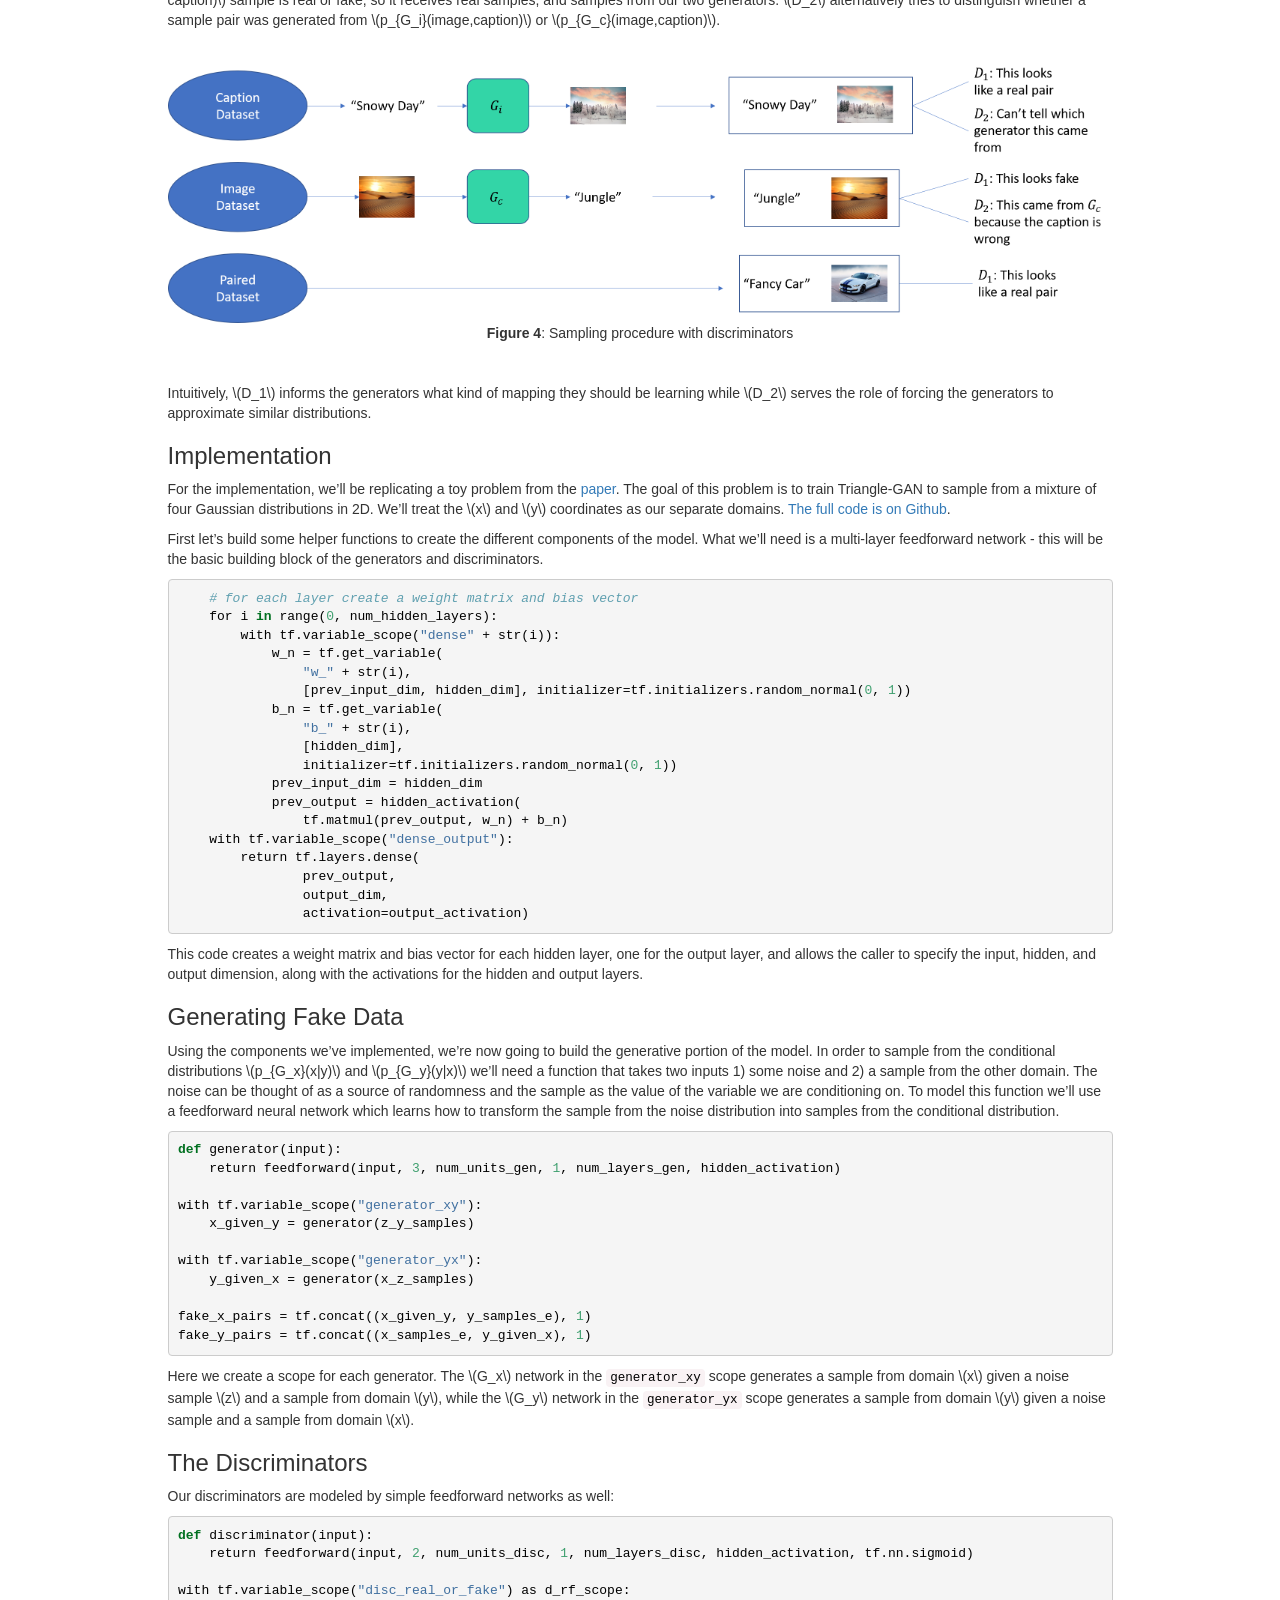
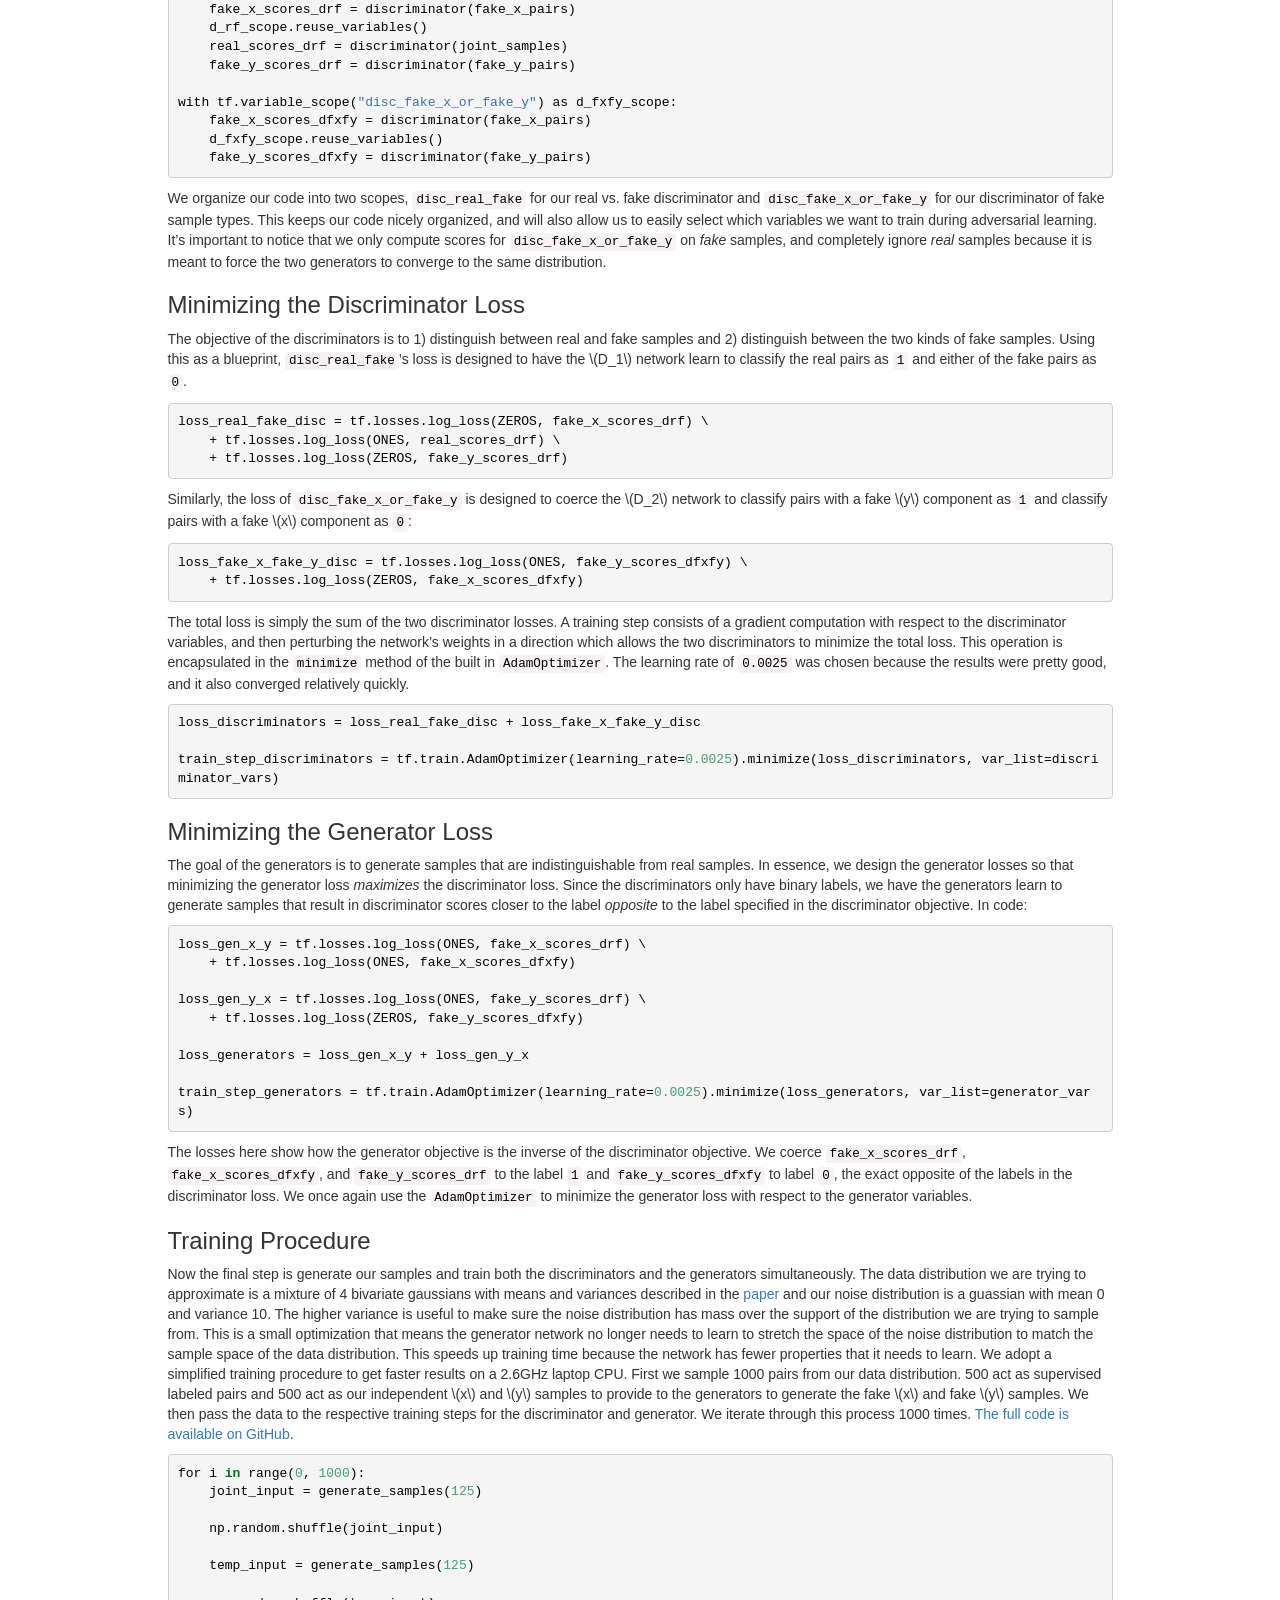
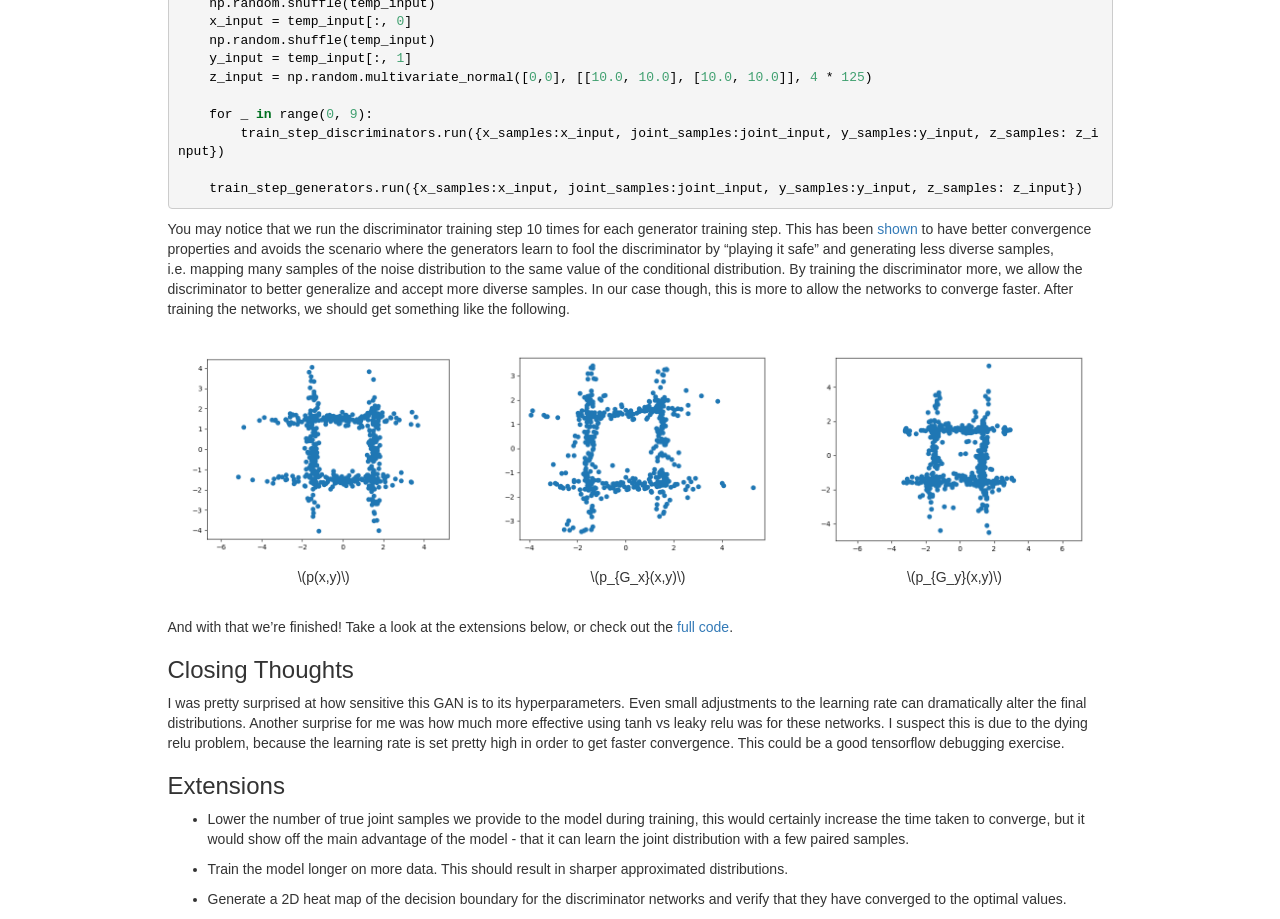
==== commit f443cc44: "Increased size of architecture image" ====
--- a/index.html
+++ b/index.html
@@ -71,7 +71,7 @@
 <br>
 <div style="text-align:center" markdown="1">
 <div class="figure">
-<img src="./resources/triangle_gan.png" alt="Figure 4: Sampling procedure with discriminators" style="width:80.0%" />
+<img src="./resources/triangle_gan.png" alt="Figure 4: Sampling procedure with discriminators" style="width:100.0%" />
 <p class="caption"><strong>Figure 4</strong>: Sampling procedure with discriminators</p>
 </div>
 </div>
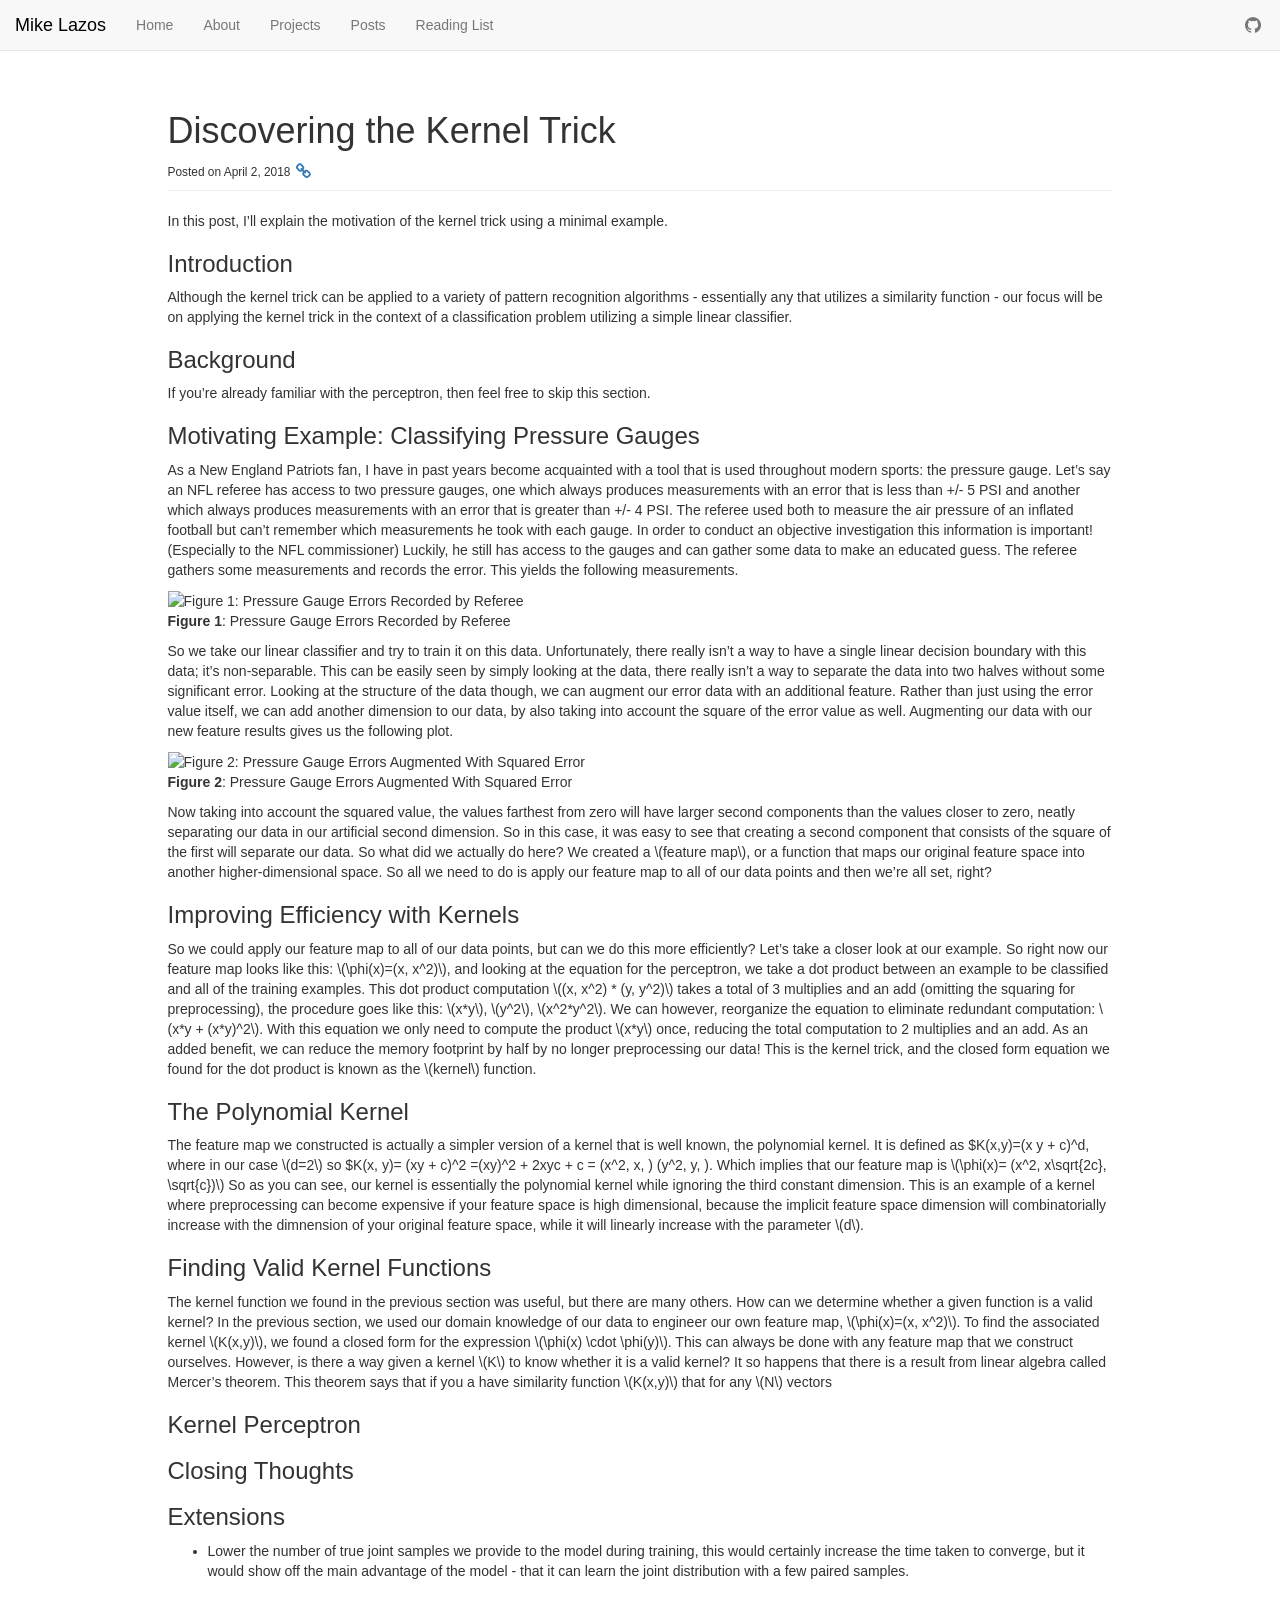
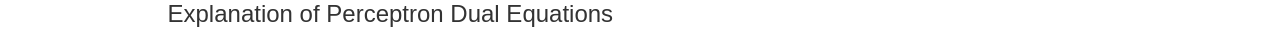
==== commit 7f2bd1e2: "Project and personal page updates." ====
--- a/index.html
+++ b/index.html
@@ -35,171 +35,41 @@
             <div class="row">
                 <div class="col-md-10 col-md-offset-1">
                     <div class="page-header">
-    <h1>Cross-Domain Distribution Matching with Triangle GANs</h1>
-    <small>Posted on December 28, 2017 <a href="./posts/2017-12-28-Joint-Distribution-Matching-Triangle-Gan.html"><i class="fa fa-link fa-lg fa-fw"></i></a></small>
+    <h1>Discovering the Kernel Trick</h1>
+    <small>Posted on April  2, 2018 <a href="./posts/2018-04-02-Discovering-Kernel-Trick.html"><i class="fa fa-link fa-lg fa-fw"></i></a></small>
 </div>
 
-<p>This is a tutorial on implementing <a href="https://papers.nips.cc/paper/7109-triangle-generative-adversarial-networks">Triangle Generative Adversarial Networks</a> from NIPS 2017. This is useful as a deep learning exercise in tensorflow while also learning about some of the newest research in generative adversarial models. For reference, all of the code in this tutorial is <a href="https://github.com/mlazos/triangle-gan-tf">available on Github</a>.</p>
-<h3 id="motivation-and-background">Motivation and Background</h3>
-<p>Cross-Domain joint distribution matching is the problem of taking samples from two domains, like text and images, and learning a joint distribution over them <em>i.e.</em> generate a random image along with its caption. The intuition here is that we would like to learn a mapping that matches samples from one domain to samples of the other. An example of this is attribute-conditional image generation, where given some attributes of an image, we want to generate a random image with those attributes. This is easily achievable if fully paired data is available, but often a fully labeled dataset is difficult to gather. There are multiple proposed solutions to this, including many fully unsupervised methods. These however have an important drawback, mainly that without any label information the learned mapping between the domains may not be the desired one - for instance, the model may learn that the attribute ‘man’ maps to a child image as long as the discriminator agrees and the reconstruction error is small. To solve this problem, triangle-GAN uses a few paired samples to inform the discriminators what kind of mapping is desired.</p>
-<h3 id="triangle-gan-architecture">Triangle GAN Architecture</h3>
-<div style="text-align:center" markdown="1">
+<p>In this post, I’ll explain the motivation of the kernel trick using a minimal example.</p>
+<h3 id="introduction">Introduction</h3>
+<p>Although the kernel trick can be applied to a variety of pattern recognition algorithms - essentially any that utilizes a similarity function - our focus will be on applying the kernel trick in the context of a classification problem utilizing a simple linear classifier.</p>
+<h3 id="background">Background</h3>
+<p>If you’re already familiar with the perceptron, then feel free to skip this section.</p>
+<h3 id="motivating-example-classifying-pressure-gauges">Motivating Example: Classifying Pressure Gauges</h3>
+<p>As a New England Patriots fan, I have in past years become acquainted with a tool that is used throughout modern sports: the pressure gauge. Let’s say an NFL referee has access to two pressure gauges, one which always produces measurements with an error that is less than +/- 5 PSI and another which always produces measurements with an error that is greater than +/- 4 PSI. The referee used both to measure the air pressure of an inflated football but can’t remember which measurements he took with each gauge. In order to conduct an objective investigation this information is important! (Especially to the NFL commissioner) Luckily, he still has access to the gauges and can gather some data to make an educated guess. The referee gathers some measurements and records the error. This yields the following measurements.</p>
 <div class="figure">
-<img src="./resources/triangle_gan_architecture_75.jpg" title="Triangle GAN Architecture" alt="Figure 1: Triangle Gan Architecture from Gan et al." style="width:80.0%" />
-<p class="caption"><strong>Figure 1</strong>: Triangle Gan Architecture from <a href="https://papers.nips.cc/paper/7109-triangle-generative-adversarial-networks">Gan et al.</a></p>
+<img src="./resources/gauge_errors.png" alt="Figure 1: Pressure Gauge Errors Recorded by Referee" style="width:80.0%" />
+<p class="caption"><strong>Figure 1</strong>: Pressure Gauge Errors Recorded by Referee</p>
 </div>
+<p>So we take our linear classifier and try to train it on this data. Unfortunately, there really isn’t a way to have a single linear decision boundary with this data; it’s non-separable. This can be easily seen by simply looking at the data, there really isn’t a way to separate the data into two halves without some significant error. Looking at the structure of the data though, we can augment our error data with an additional feature. Rather than just using the error value itself, we can add another dimension to our data, by also taking into account the square of the error value as well. Augmenting our data with our new feature results gives us the following plot.</p>
+<div class="figure">
+<img src="./resources/gauge_errors_augmented.png" alt="Figure 2: Pressure Gauge Errors Augmented With Squared Error" style="width:80.0%" />
+<p class="caption"><strong>Figure 2</strong>: Pressure Gauge Errors Augmented With Squared Error</p>
 </div>
-<p><br> The Triangle GAN consists of two generators, <span class="math inline">\(G_x\)</span>, <span class="math inline">\(G_y\)</span> and two discriminators <span class="math inline">\(D_1\)</span>, <span class="math inline">\(D_2\)</span> with the goal of learning how to generate samples <span class="math inline">\((x,y)\)</span> from the distribution <span class="math inline">\(p(x, y)\)</span>. As a motivating example, let’s understand the architecture for the problem of generating a random image along with a random caption that describes that image. An initial assumption of this model is that we can easily sample from our two domains independently, so in this problem we should be able to sample from the space of images and also from the space of captions. This is typically done by having a large dataset which approximates the distribution we want to sample from. In order to generate our <span class="math inline">\((image, caption)\)</span> pairs we need a way to generate an image given a caption and vice versa. This is where the generators come in. The generator <span class="math inline">\(G_{c}\)</span> generates <span class="math inline">\(caption_{G_c}\)</span> from <span class="math inline">\(p_{G_c}(caption|image)\)</span> given an image. So in order to get a pair, we first sample from our image distribution (i.e. a dataset), then pass that image to <span class="math inline">\(G_c\)</span> which then gives us a caption. This can be understood in terms of the <a href="https://en.wikipedia.org/wiki/Chain_rule_(probability)">chain rule of probability</a>. We are in essence sampling from the distribution <span class="math inline">\(p_{G_c}(image, caption)=p_{G_c}(caption|image)p(image)\)</span>.</p>
-<br>
-<div style="text-align:center" markdown="1">
-<div class="figure">
-<img src="./resources/g_c_sampling.png" alt="Figure 2: Sampling procedure utilizing G_c" style="width:80.0%" />
-<p class="caption"><strong>Figure 2</strong>: Sampling procedure utilizing <span class="math inline">\(G_c\)</span></p>
-</div>
-</div>
-<p><br></p>
-<p>Similarly the generator <span class="math inline">\(G_i\)</span> generates <span class="math inline">\(image_{G_i}\)</span> from <span class="math inline">\(p_{G_i}(image|caption)\)</span>. So in order to generate a joint pair from <span class="math inline">\(G_i\)</span>, we first sample from our caption distribution, then pass that caption to <span class="math inline">\(G_i\)</span> to generate a sampled image. This pair is a sample from <span class="math inline">\(p_{G_i}(image, caption)=p_{G_i}(image|caption)p(caption)\)</span>.</p>
-<br>
-<div style="text-align:center" markdown="1">
-<div class="figure">
-<img src="./resources/g_i_sampling.png" alt="Figure 3: Sampling procedure utilizing G_i" style="width:80.0%" />
-<p class="caption"><strong>Figure 3</strong>: Sampling procedure utilizing <span class="math inline">\(G_i\)</span></p>
-</div>
-</div>
-<p><br></p>
-<p>So we have two kinds of pairs that we can generate, <span class="math inline">\((image, caption_{G_c})\)</span> and <span class="math inline">\((image_{G_i}, caption)\)</span>. Now the discriminators work in tandem to distinguish a small number of real pairs from the two kinds of generated pairs. In order to do this, <span class="math inline">\(D_1\)</span> tries to distinguish whether an <span class="math inline">\((image, caption)\)</span> sample is real or fake, so it receives real samples, and samples from our two generators. <span class="math inline">\(D_2\)</span> alternatively tries to distinguish whether a sample pair was generated from <span class="math inline">\(p_{G_i}(image,caption)\)</span> or <span class="math inline">\(p_{G_c}(image,caption)\)</span>.</p>
-<br>
-<div style="text-align:center" markdown="1">
-<div class="figure">
-<img src="./resources/triangle_gan.png" alt="Figure 4: Sampling procedure with discriminators" style="width:100.0%" />
-<p class="caption"><strong>Figure 4</strong>: Sampling procedure with discriminators</p>
-</div>
-</div>
-<p><br></p>
-<p>Intuitively, <span class="math inline">\(D_1\)</span> informs the generators what kind of mapping they should be learning while <span class="math inline">\(D_2\)</span> serves the role of forcing the generators to approximate similar distributions.</p>
-<h3 id="implementation">Implementation</h3>
-<p>For the implementation, we’ll be replicating a toy problem from the <a href="https://papers.nips.cc/paper/7109-triangle-generative-adversarial-networks">paper</a>. The goal of this problem is to train Triangle-GAN to sample from a mixture of four Gaussian distributions in 2D. We’ll treat the <span class="math inline">\(x\)</span> and <span class="math inline">\(y\)</span> coordinates as our separate domains. <a href="https://github.com/mlazos/triangle-gan-tf">The full code is on Github</a>.</p>
-<p>First let’s build some helper functions to create the different components of the model. What we’ll need is a multi-layer feedforward network - this will be the basic building block of the generators and discriminators.</p>
-<div class="sourceCode"><pre class="sourceCode python"><code class="sourceCode python">    <span class="co"># for each layer create a weight matrix and bias vector</span>
-    <span class="cf">for</span> i <span class="kw">in</span> <span class="bu">range</span>(<span class="dv">0</span>, num_hidden_layers):
-        <span class="cf">with</span> tf.variable_scope(<span class="st">&quot;dense&quot;</span> <span class="op">+</span> <span class="bu">str</span>(i)):
-            w_n <span class="op">=</span> tf.get_variable(
-                <span class="st">&quot;w_&quot;</span> <span class="op">+</span> <span class="bu">str</span>(i), 
-                [prev_input_dim, hidden_dim], initializer<span class="op">=</span>tf.initializers.random_normal(<span class="dv">0</span>, <span class="dv">1</span>))
-            b_n <span class="op">=</span> tf.get_variable(
-                <span class="st">&quot;b_&quot;</span> <span class="op">+</span> <span class="bu">str</span>(i), 
-                [hidden_dim], 
-                initializer<span class="op">=</span>tf.initializers.random_normal(<span class="dv">0</span>, <span class="dv">1</span>))
-            prev_input_dim <span class="op">=</span> hidden_dim
-            prev_output <span class="op">=</span> hidden_activation(
-                tf.matmul(prev_output, w_n) <span class="op">+</span> b_n)
-    <span class="cf">with</span> tf.variable_scope(<span class="st">&quot;dense_output&quot;</span>):
-        <span class="cf">return</span> tf.layers.dense(
-                prev_output, 
-                output_dim, 
-                activation<span class="op">=</span>output_activation)</code></pre></div>
-<p>This code creates a weight matrix and bias vector for each hidden layer, one for the output layer, and allows the caller to specify the input, hidden, and output dimension, along with the activations for the hidden and output layers.</p>
-<h3 id="generating-fake-data">Generating Fake Data</h3>
-<p>Using the components we’ve implemented, we’re now going to build the generative portion of the model. In order to sample from the conditional distributions <span class="math inline">\(p_{G_x}(x|y)\)</span> and <span class="math inline">\(p_{G_y}(y|x)\)</span> we’ll need a function that takes two inputs 1) some noise and 2) a sample from the other domain. The noise can be thought of as a source of randomness and the sample as the value of the variable we are conditioning on. To model this function we’ll use a feedforward neural network which learns how to transform the sample from the noise distribution into samples from the conditional distribution.</p>
-<div class="sourceCode"><pre class="sourceCode python"><code class="sourceCode python"><span class="kw">def</span> generator(<span class="bu">input</span>):
-    <span class="cf">return</span> feedforward(<span class="bu">input</span>, <span class="dv">3</span>, num_units_gen, <span class="dv">1</span>, num_layers_gen, hidden_activation)
-
-<span class="cf">with</span> tf.variable_scope(<span class="st">&quot;generator_xy&quot;</span>):
-    x_given_y <span class="op">=</span> generator(z_y_samples)
-
-<span class="cf">with</span> tf.variable_scope(<span class="st">&quot;generator_yx&quot;</span>):
-    y_given_x <span class="op">=</span> generator(x_z_samples)
-
-fake_x_pairs <span class="op">=</span> tf.concat((x_given_y, y_samples_e), <span class="dv">1</span>)
-fake_y_pairs <span class="op">=</span> tf.concat((x_samples_e, y_given_x), <span class="dv">1</span>)</code></pre></div>
-<p>Here we create a scope for each generator. The <span class="math inline">\(G_x\)</span> network in the <code>generator_xy</code> scope generates a sample from domain <span class="math inline">\(x\)</span> given a noise sample <span class="math inline">\(z\)</span> and a sample from domain <span class="math inline">\(y\)</span>, while the <span class="math inline">\(G_y\)</span> network in the <code>generator_yx</code> scope generates a sample from domain <span class="math inline">\(y\)</span> given a noise sample and a sample from domain <span class="math inline">\(x\)</span>.</p>
-<h3 id="the-discriminators">The Discriminators</h3>
-<p>Our discriminators are modeled by simple feedforward networks as well:</p>
-<div class="sourceCode"><pre class="sourceCode python"><code class="sourceCode python"><span class="kw">def</span> discriminator(<span class="bu">input</span>):
-    <span class="cf">return</span> feedforward(<span class="bu">input</span>, <span class="dv">2</span>, num_units_disc, <span class="dv">1</span>, num_layers_disc, hidden_activation, tf.nn.sigmoid)
-
-<span class="cf">with</span> tf.variable_scope(<span class="st">&quot;disc_real_or_fake&quot;</span>) <span class="im">as</span> d_rf_scope:
-    fake_x_scores_drf <span class="op">=</span> discriminator(fake_x_pairs)
-    d_rf_scope.reuse_variables()
-    real_scores_drf <span class="op">=</span> discriminator(joint_samples)
-    fake_y_scores_drf <span class="op">=</span> discriminator(fake_y_pairs)
-
-<span class="cf">with</span> tf.variable_scope(<span class="st">&quot;disc_fake_x_or_fake_y&quot;</span>) <span class="im">as</span> d_fxfy_scope:
-    fake_x_scores_dfxfy <span class="op">=</span> discriminator(fake_x_pairs)
-    d_fxfy_scope.reuse_variables()
-    fake_y_scores_dfxfy <span class="op">=</span> discriminator(fake_y_pairs)</code></pre></div>
-<p>We organize our code into two scopes, <code>disc_real_fake</code> for our real vs. fake discriminator and <code>disc_fake_x_or_fake_y</code> for our discriminator of fake sample types. This keeps our code nicely organized, and will also allow us to easily select which variables we want to train during adversarial learning. It’s important to notice that we only compute scores for <code>disc_fake_x_or_fake_y</code> on <em>fake</em> samples, and completely ignore <em>real</em> samples because it is meant to force the two generators to converge to the same distribution.</p>
-<h3 id="minimizing-the-discriminator-loss">Minimizing the Discriminator Loss</h3>
-<p>The objective of the discriminators is to 1) distinguish between real and fake samples and 2) distinguish between the two kinds of fake samples. Using this as a blueprint, <code>disc_real_fake</code>’s loss is designed to have the <span class="math inline">\(D_1\)</span> network learn to classify the real pairs as <code>1</code> and either of the fake pairs as <code>0</code>.</p>
-<div class="sourceCode"><pre class="sourceCode python"><code class="sourceCode python">loss_real_fake_disc <span class="op">=</span> tf.losses.log_loss(ZEROS, fake_x_scores_drf) <span class="op">\</span>
-    <span class="op">+</span> tf.losses.log_loss(ONES, real_scores_drf) <span class="op">\</span>
-    <span class="op">+</span> tf.losses.log_loss(ZEROS, fake_y_scores_drf)</code></pre></div>
-<p>Similarly, the loss of <code>disc_fake_x_or_fake_y</code> is designed to coerce the <span class="math inline">\(D_2\)</span> network to classify pairs with a fake <span class="math inline">\(y\)</span> component as <code>1</code> and classify pairs with a fake <span class="math inline">\(x\)</span> component as <code>0</code>:</p>
-<div class="sourceCode"><pre class="sourceCode python"><code class="sourceCode python">loss_fake_x_fake_y_disc <span class="op">=</span> tf.losses.log_loss(ONES, fake_y_scores_dfxfy) <span class="op">\</span>
-    <span class="op">+</span> tf.losses.log_loss(ZEROS, fake_x_scores_dfxfy)</code></pre></div>
-<p>The total loss is simply the sum of the two discriminator losses. A training step consists of a gradient computation with respect to the discriminator variables, and then perturbing the network’s weights in a direction which allows the two discriminators to minimize the total loss. This operation is encapsulated in the <code>minimize</code> method of the built in <code>AdamOptimizer</code>. The learning rate of <code>0.0025</code> was chosen because the results were pretty good, and it also converged relatively quickly.</p>
-<div class="sourceCode"><pre class="sourceCode python"><code class="sourceCode python">loss_discriminators <span class="op">=</span> loss_real_fake_disc <span class="op">+</span> loss_fake_x_fake_y_disc
-
-train_step_discriminators <span class="op">=</span> tf.train.AdamOptimizer(learning_rate<span class="op">=</span><span class="fl">0.0025</span>).minimize(loss_discriminators, var_list<span class="op">=</span>discriminator_vars)</code></pre></div>
-<h3 id="minimizing-the-generator-loss">Minimizing the Generator Loss</h3>
-<p>The goal of the generators is to generate samples that are indistinguishable from real samples. In essence, we design the generator losses so that minimizing the generator loss <em>maximizes</em> the discriminator loss. Since the discriminators only have binary labels, we have the generators learn to generate samples that result in discriminator scores closer to the label <em>opposite</em> to the label specified in the discriminator objective. In code:</p>
-<div class="sourceCode"><pre class="sourceCode python"><code class="sourceCode python">loss_gen_x_y <span class="op">=</span> tf.losses.log_loss(ONES, fake_x_scores_drf) <span class="op">\</span>
-    <span class="op">+</span> tf.losses.log_loss(ONES, fake_x_scores_dfxfy)
-
-loss_gen_y_x <span class="op">=</span> tf.losses.log_loss(ONES, fake_y_scores_drf) <span class="op">\</span>
-    <span class="op">+</span> tf.losses.log_loss(ZEROS, fake_y_scores_dfxfy)
-
-loss_generators <span class="op">=</span> loss_gen_x_y <span class="op">+</span> loss_gen_y_x
-
-train_step_generators <span class="op">=</span> tf.train.AdamOptimizer(learning_rate<span class="op">=</span><span class="fl">0.0025</span>).minimize(loss_generators, var_list<span class="op">=</span>generator_vars)</code></pre></div>
-<p>The losses here show how the generator objective is the inverse of the discriminator objective. We coerce <code>fake_x_scores_drf</code>, <code>fake_x_scores_dfxfy</code>, and <code>fake_y_scores_drf</code> to the label <code>1</code> and <code>fake_y_scores_dfxfy</code> to label <code>0</code>, the exact opposite of the labels in the discriminator loss. We once again use the <code>AdamOptimizer</code> to minimize the generator loss with respect to the generator variables.</p>
-<h3 id="training-procedure">Training Procedure</h3>
-<p>Now the final step is generate our samples and train both the discriminators and the generators simultaneously. The data distribution we are trying to approximate is a mixture of 4 bivariate gaussians with means and variances described in the <a href="https://papers.nips.cc/paper/7109-triangle-generative-adversarial-networks">paper</a> and our noise distribution is a guassian with mean 0 and variance 10. The higher variance is useful to make sure the noise distribution has mass over the support of the distribution we are trying to sample from. This is a small optimization that means the generator network no longer needs to learn to stretch the space of the noise distribution to match the sample space of the data distribution. This speeds up training time because the network has fewer properties that it needs to learn. We adopt a simplified training procedure to get faster results on a 2.6GHz laptop CPU. First we sample 1000 pairs from our data distribution. 500 act as supervised labeled pairs and 500 act as our independent <span class="math inline">\(x\)</span> and <span class="math inline">\(y\)</span> samples to provide to the generators to generate the fake <span class="math inline">\(x\)</span> and fake <span class="math inline">\(y\)</span> samples. We then pass the data to the respective training steps for the discriminator and generator. We iterate through this process 1000 times. <a href="https://github.com/mlazos/triangle-gan-tf">The full code is available on GitHub</a>.</p>
-<div class="sourceCode"><pre class="sourceCode python"><code class="sourceCode python"><span class="cf">for</span> i <span class="kw">in</span> <span class="bu">range</span>(<span class="dv">0</span>, <span class="dv">1000</span>):
-    joint_input <span class="op">=</span> generate_samples(<span class="dv">125</span>)
-
-    np.random.shuffle(joint_input)
-
-    temp_input <span class="op">=</span> generate_samples(<span class="dv">125</span>)
-    
-    np.random.shuffle(temp_input)
-    x_input <span class="op">=</span> temp_input[:, <span class="dv">0</span>]
-    np.random.shuffle(temp_input)
-    y_input <span class="op">=</span> temp_input[:, <span class="dv">1</span>]
-    z_input <span class="op">=</span> np.random.multivariate_normal([<span class="dv">0</span>,<span class="dv">0</span>], [[<span class="fl">10.0</span>, <span class="fl">10.0</span>], [<span class="fl">10.0</span>, <span class="fl">10.0</span>]], <span class="dv">4</span> <span class="op">*</span> <span class="dv">125</span>)
-
-    <span class="cf">for</span> _ <span class="kw">in</span> <span class="bu">range</span>(<span class="dv">0</span>, <span class="dv">9</span>):
-        train_step_discriminators.run({x_samples:x_input, joint_samples:joint_input, y_samples:y_input, z_samples: z_input})
-    
-    train_step_generators.run({x_samples:x_input, joint_samples:joint_input, y_samples:y_input, z_samples: z_input})</code></pre></div>
-<p>You may notice that we run the discriminator training step 10 times for each generator training step. This has been <a href="https://papers.nips.cc/paper/5423-generative-adversarial-nets.pdf">shown</a> to have better convergence properties and avoids the scenario where the generators learn to fool the discriminator by “playing it safe” and generating less diverse samples, i.e. mapping many samples of the noise distribution to the same value of the conditional distribution. By training the discriminator more, we allow the discriminator to better generalize and accept more diverse samples. In our case though, this is more to allow the networks to converge faster. After training the networks, we should get something like the following.</p>
-<table>
-<thead>
-<tr class="header">
-<th align="center"><img src="./resources/triangle_gan_joint.png" style="width:100.0%" /></th>
-<th align="center"><img src="./resources/triangle_gan_x_given_y.png" style="width:100.0%" /></th>
-<th align="center"><img src="./resources/triangle_gan_y_given_x.png" style="width:100.0%" /></th>
-</tr>
-</thead>
-<tbody>
-<tr class="odd">
-<td align="center"><span class="math inline">\(p(x,y)\)</span></td>
-<td align="center"><span class="math inline">\(p_{G_x}(x,y)\)</span></td>
-<td align="center"><span class="math inline">\(p_{G_y}(x,y)\)</span></td>
-</tr>
-</tbody>
-</table>
-<p><br></p>
-<p>And with that we’re finished! Take a look at the extensions below, or check out the <a href="https://github.com/mlazos/triangle-gan-tf">full code</a>.</p>
+<p>Now taking into account the squared value, the values farthest from zero will have larger second components than the values closer to zero, neatly separating our data in our artificial second dimension. So in this case, it was easy to see that creating a second component that consists of the square of the first will separate our data. So what did we actually do here? We created a <span class="math inline">\(feature map\)</span>, or a function that maps our original feature space into another higher-dimensional space. So all we need to do is apply our feature map to all of our data points and then we’re all set, right?</p>
+<h3 id="improving-efficiency-with-kernels">Improving Efficiency with Kernels</h3>
+<p>So we could apply our feature map to all of our data points, but can we do this more efficiently? Let’s take a closer look at our example. So right now our feature map looks like this: <span class="math inline">\(\phi(x)=(x, x^2)\)</span>, and looking at the equation for the perceptron, we take a dot product between an example to be classified and all of the training examples. This dot product computation <span class="math inline">\((x, x^2) * (y, y^2)\)</span> takes a total of 3 multiplies and an add (omitting the squaring for preprocessing), the procedure goes like this: <span class="math inline">\(x*y\)</span>, <span class="math inline">\(y^2\)</span>, <span class="math inline">\(x^2*y^2\)</span>. We can however, reorganize the equation to eliminate redundant computation: <span class="math inline">\(x*y + (x*y)^2\)</span>. With this equation we only need to compute the product <span class="math inline">\(x*y\)</span> once, reducing the total computation to 2 multiplies and an add. As an added benefit, we can reduce the memory footprint by half by no longer preprocessing our data! This is the kernel trick, and the closed form equation we found for the dot product is known as the <span class="math inline">\(kernel\)</span> function.</p>
+<h3 id="the-polynomial-kernel">The Polynomial Kernel</h3>
+<p>The feature map we constructed is actually a simpler version of a kernel that is well known, the polynomial kernel. It is defined as $K(x,y)=(x y + c)^d, where in our case <span class="math inline">\(d=2\)</span> so $K(x, y)= (xy + c)^2 =(xy)^2 + 2xyc + c = (x^2, x, ) (y^2, y, ). Which implies that our feature map is <span class="math inline">\(\phi(x)= (x^2, x\sqrt{2c}, \sqrt{c})\)</span> So as you can see, our kernel is essentially the polynomial kernel while ignoring the third constant dimension. This is an example of a kernel where preprocessing can become expensive if your feature space is high dimensional, because the implicit feature space dimension will combinatorially increase with the dimnension of your original feature space, while it will linearly increase with the parameter <span class="math inline">\(d\)</span>.</p>
+<h3 id="finding-valid-kernel-functions">Finding Valid Kernel Functions</h3>
+<p>The kernel function we found in the previous section was useful, but there are many others. How can we determine whether a given function is a valid kernel? In the previous section, we used our domain knowledge of our data to engineer our own feature map, <span class="math inline">\(\phi(x)=(x, x^2)\)</span>. To find the associated kernel <span class="math inline">\(K(x,y)\)</span>, we found a closed form for the expression <span class="math inline">\(\phi(x) \cdot \phi(y)\)</span>. This can always be done with any feature map that we construct ourselves. However, is there a way given a kernel <span class="math inline">\(K\)</span> to know whether it is a valid kernel? It so happens that there is a result from linear algebra called Mercer’s theorem. This theorem says that if you a have similarity function <span class="math inline">\(K(x,y)\)</span> that for any <span class="math inline">\(N\)</span> vectors</p>
+<h3 id="kernel-perceptron">Kernel Perceptron</h3>
 <h3 id="closing-thoughts">Closing Thoughts</h3>
-<p>I was pretty surprised at how sensitive this GAN is to its hyperparameters. Even small adjustments to the learning rate can dramatically alter the final distributions. Another surprise for me was how much more effective using tanh vs leaky relu was for these networks. I suspect this is due to the dying relu problem, because the learning rate is set pretty high in order to get faster convergence. This could be a good tensorflow debugging exercise.</p>
 <h3 id="extensions">Extensions</h3>
 <ul>
-<li><p>Lower the number of true joint samples we provide to the model during training, this would certainly increase the time taken to converge, but it would show off the main advantage of the model - that it can learn the joint distribution with a few paired samples.</p></li>
-<li><p>Train the model longer on more data. This should result in sharper approximated distributions.</p></li>
-<li><p>Generate a 2D heat map of the decision boundary for the discriminator networks and verify that they have converged to the optimal values.</p></li>
+<li>Lower the number of true joint samples we provide to the model during training, this would certainly increase the time taken to converge, but it would show off the main advantage of the model - that it can learn the joint distribution with a few paired samples.</li>
 </ul>
 <script src="https://cdn.mathjax.org/mathjax/latest/MathJax.js?config=TeX-AMS-MML_HTMLorMML" type="text/javascript"></script>
+<h3 id="explanation-of-perceptron-dual-equations">Explanation of Perceptron Dual Equations</h3>
 
                 </div>
             </div>
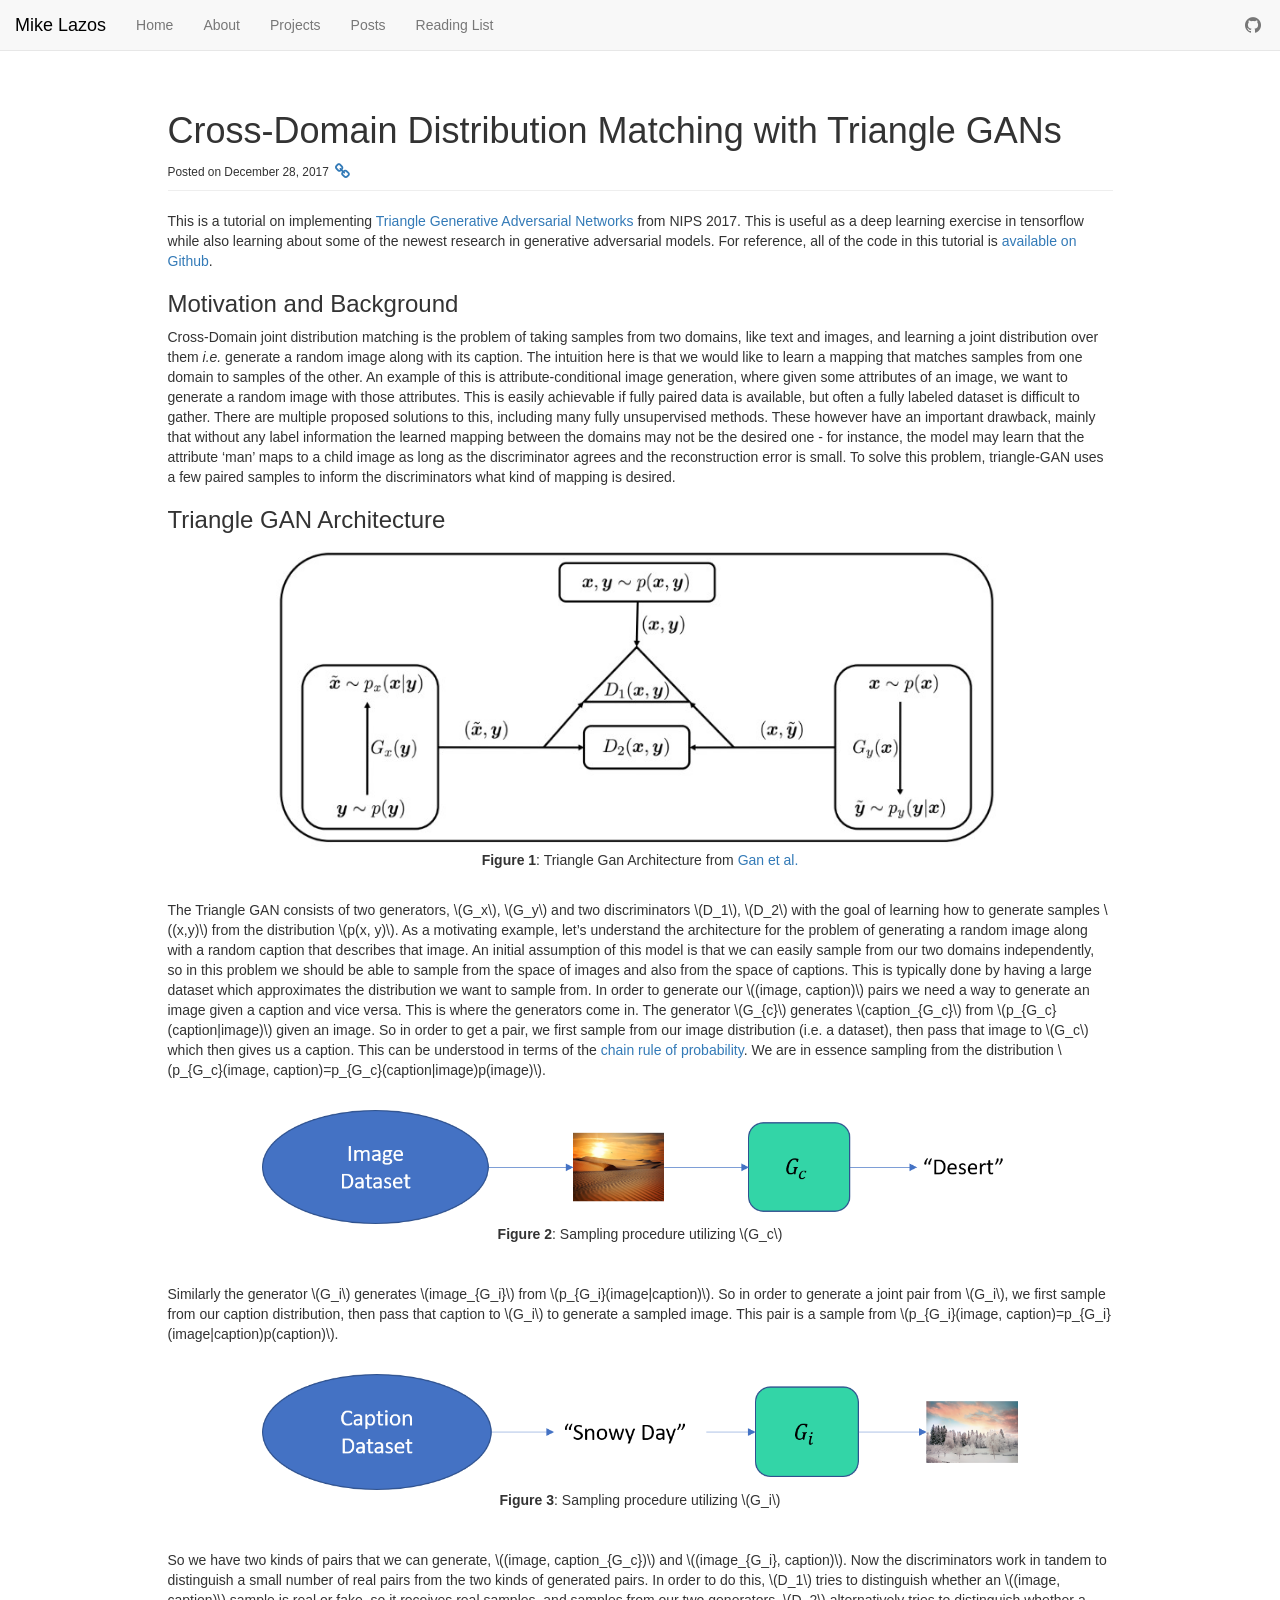
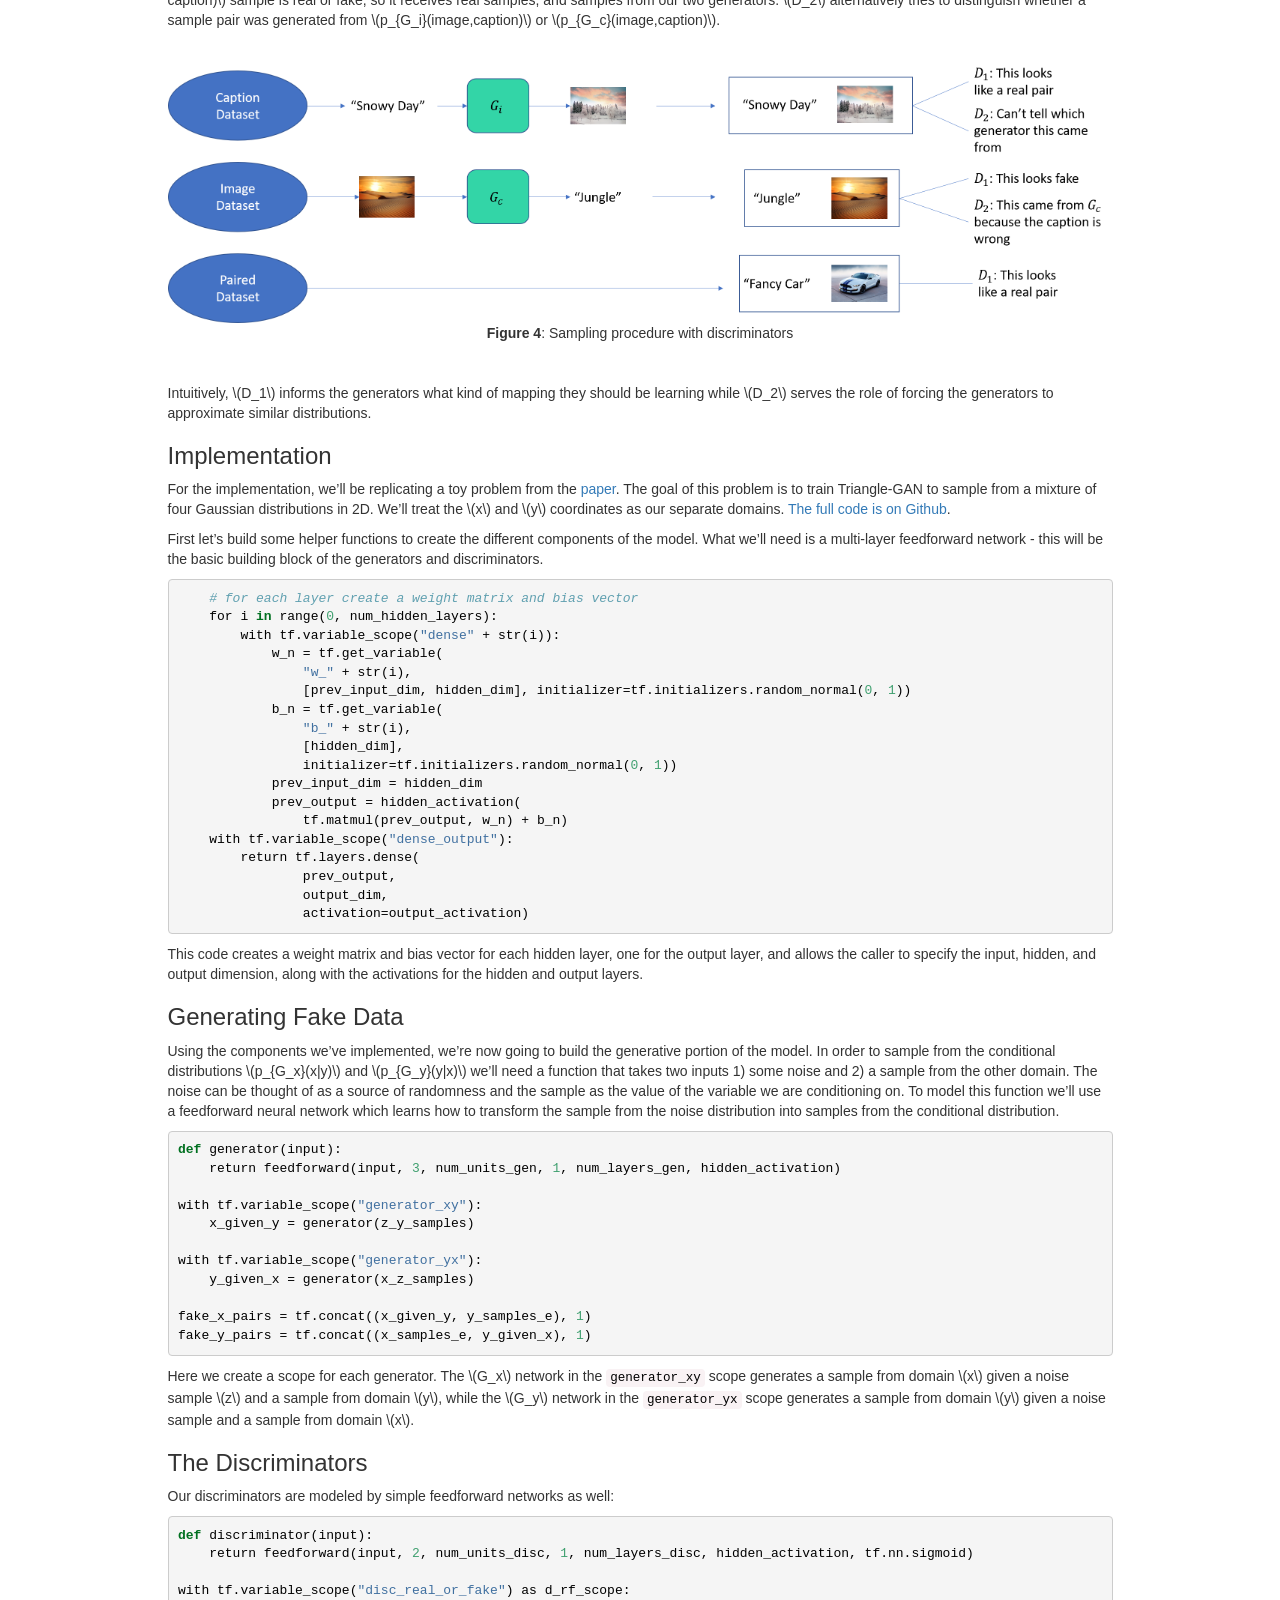
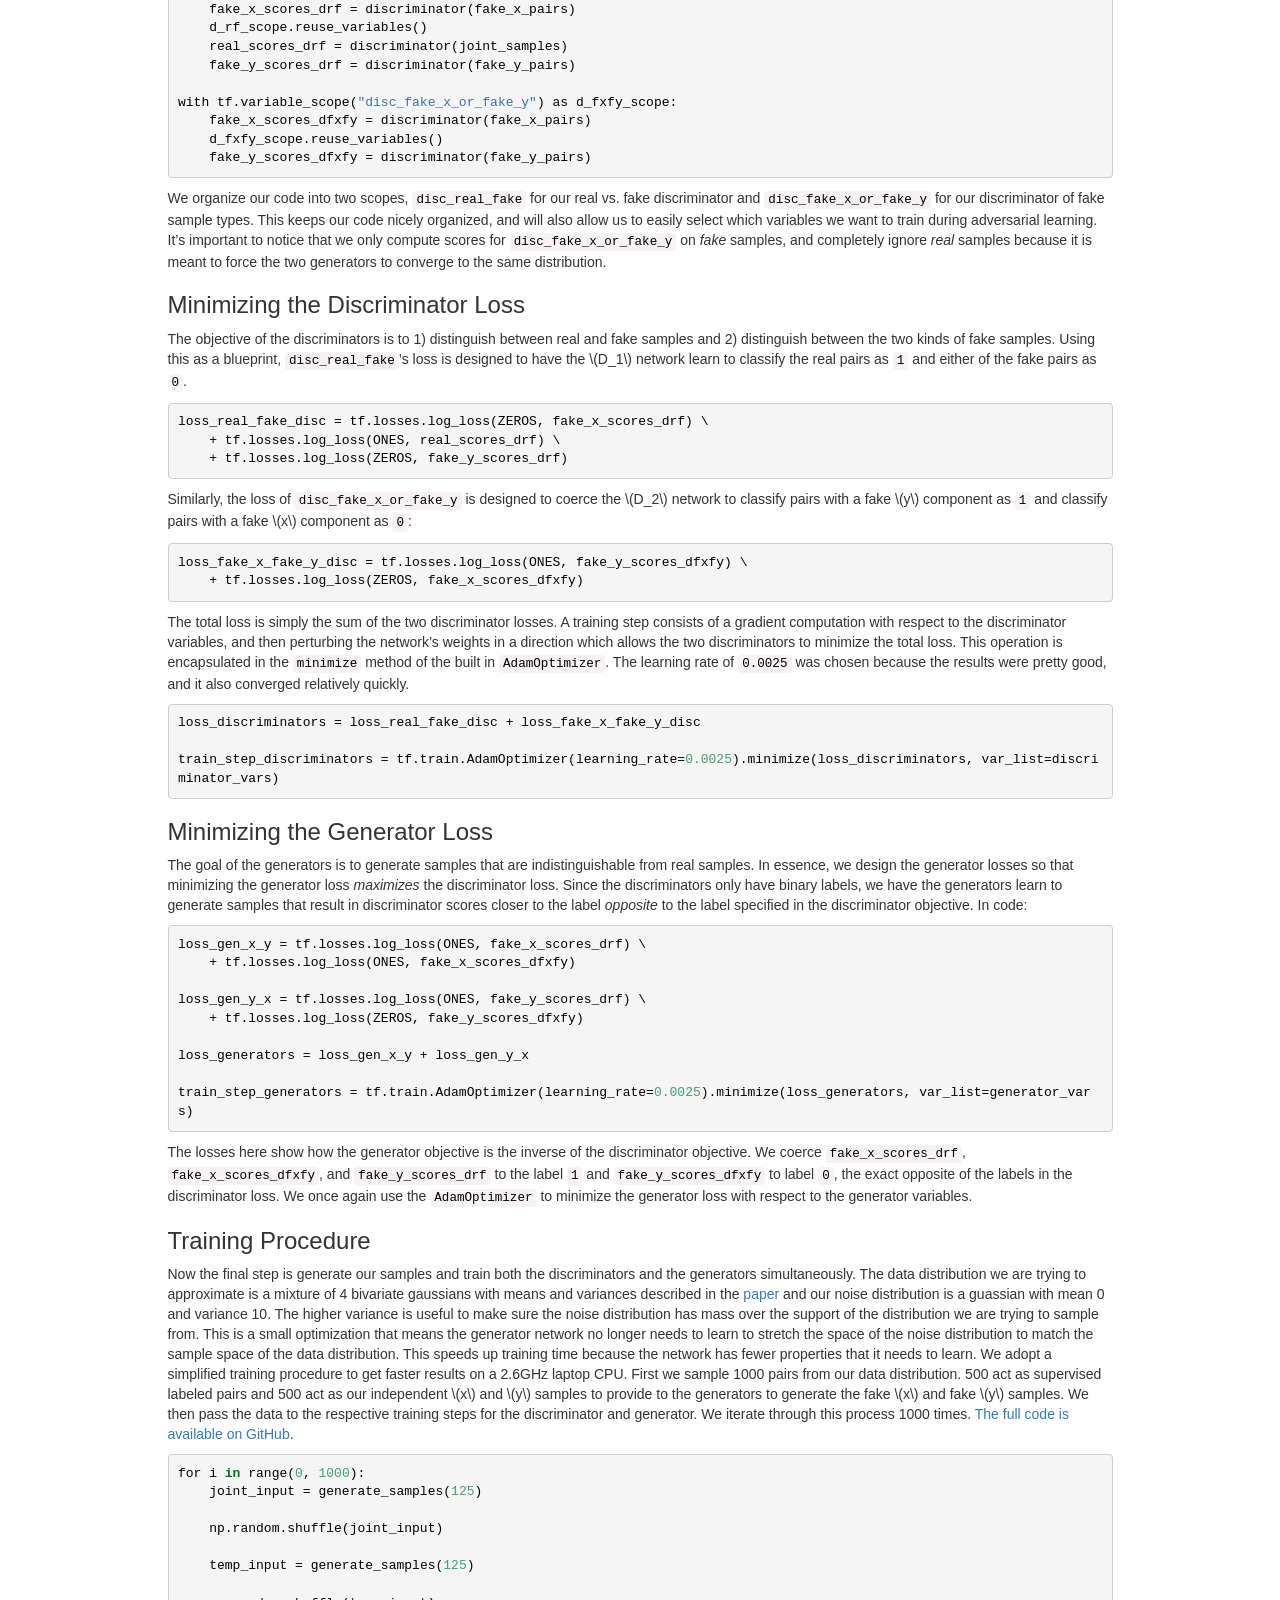
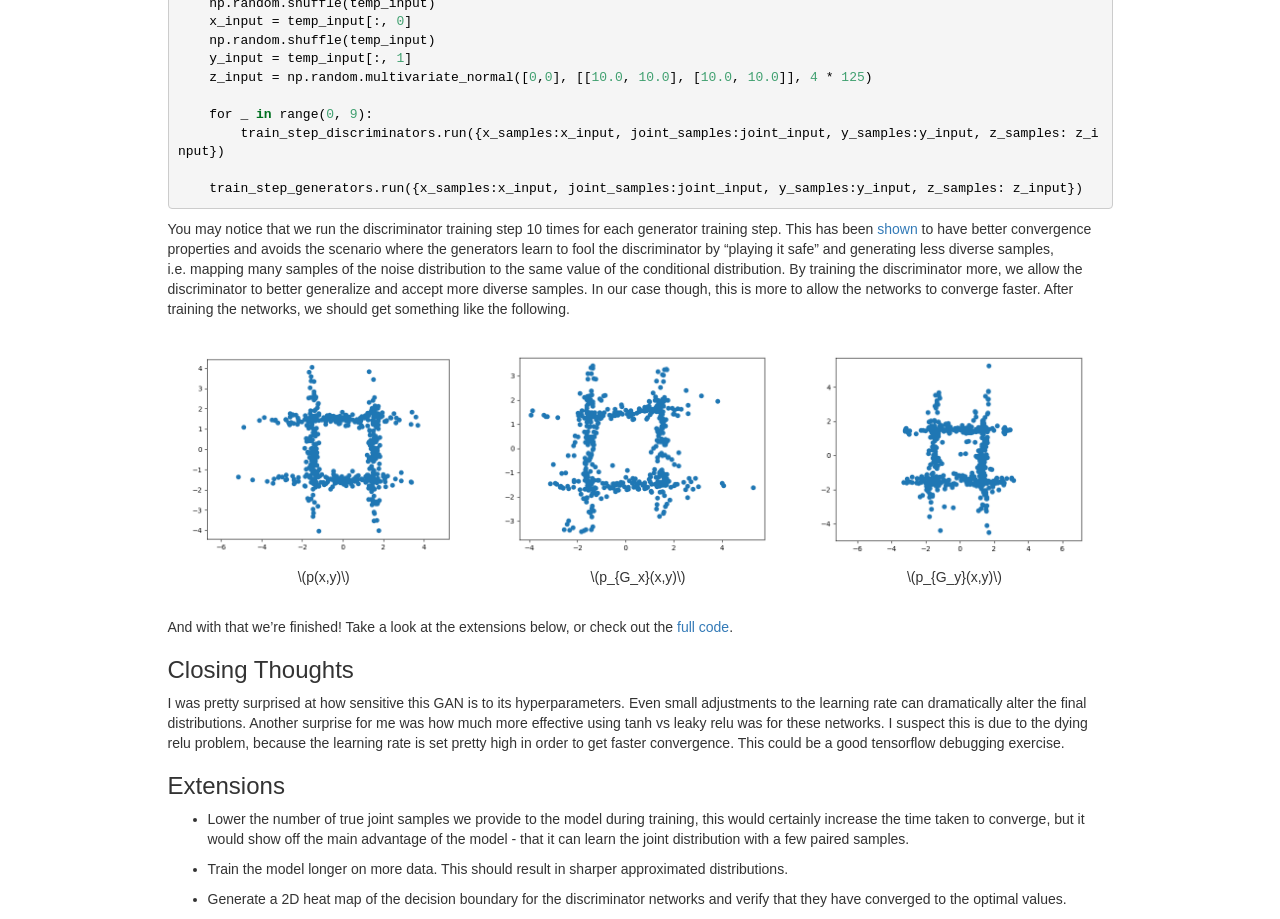
==== commit 31c9d34e: "Rolling back unfinished blog post" ====
--- a/index.html
+++ b/index.html
@@ -35,41 +35,171 @@
             <div class="row">
                 <div class="col-md-10 col-md-offset-1">
                     <div class="page-header">
-    <h1>Discovering the Kernel Trick</h1>
-    <small>Posted on April  2, 2018 <a href="./posts/2018-04-02-Discovering-Kernel-Trick.html"><i class="fa fa-link fa-lg fa-fw"></i></a></small>
-</div>
-
-<p>In this post, I’ll explain the motivation of the kernel trick using a minimal example.</p>
-<h3 id="introduction">Introduction</h3>
-<p>Although the kernel trick can be applied to a variety of pattern recognition algorithms - essentially any that utilizes a similarity function - our focus will be on applying the kernel trick in the context of a classification problem utilizing a simple linear classifier.</p>
-<h3 id="background">Background</h3>
-<p>If you’re already familiar with the perceptron, then feel free to skip this section.</p>
-<h3 id="motivating-example-classifying-pressure-gauges">Motivating Example: Classifying Pressure Gauges</h3>
-<p>As a New England Patriots fan, I have in past years become acquainted with a tool that is used throughout modern sports: the pressure gauge. Let’s say an NFL referee has access to two pressure gauges, one which always produces measurements with an error that is less than +/- 5 PSI and another which always produces measurements with an error that is greater than +/- 4 PSI. The referee used both to measure the air pressure of an inflated football but can’t remember which measurements he took with each gauge. In order to conduct an objective investigation this information is important! (Especially to the NFL commissioner) Luckily, he still has access to the gauges and can gather some data to make an educated guess. The referee gathers some measurements and records the error. This yields the following measurements.</p>
-<div class="figure">
-<img src="./resources/gauge_errors.png" alt="Figure 1: Pressure Gauge Errors Recorded by Referee" style="width:80.0%" />
-<p class="caption"><strong>Figure 1</strong>: Pressure Gauge Errors Recorded by Referee</p>
-</div>
-<p>So we take our linear classifier and try to train it on this data. Unfortunately, there really isn’t a way to have a single linear decision boundary with this data; it’s non-separable. This can be easily seen by simply looking at the data, there really isn’t a way to separate the data into two halves without some significant error. Looking at the structure of the data though, we can augment our error data with an additional feature. Rather than just using the error value itself, we can add another dimension to our data, by also taking into account the square of the error value as well. Augmenting our data with our new feature results gives us the following plot.</p>
-<div class="figure">
-<img src="./resources/gauge_errors_augmented.png" alt="Figure 2: Pressure Gauge Errors Augmented With Squared Error" style="width:80.0%" />
-<p class="caption"><strong>Figure 2</strong>: Pressure Gauge Errors Augmented With Squared Error</p>
-</div>
-<p>Now taking into account the squared value, the values farthest from zero will have larger second components than the values closer to zero, neatly separating our data in our artificial second dimension. So in this case, it was easy to see that creating a second component that consists of the square of the first will separate our data. So what did we actually do here? We created a <span class="math inline">\(feature map\)</span>, or a function that maps our original feature space into another higher-dimensional space. So all we need to do is apply our feature map to all of our data points and then we’re all set, right?</p>
-<h3 id="improving-efficiency-with-kernels">Improving Efficiency with Kernels</h3>
-<p>So we could apply our feature map to all of our data points, but can we do this more efficiently? Let’s take a closer look at our example. So right now our feature map looks like this: <span class="math inline">\(\phi(x)=(x, x^2)\)</span>, and looking at the equation for the perceptron, we take a dot product between an example to be classified and all of the training examples. This dot product computation <span class="math inline">\((x, x^2) * (y, y^2)\)</span> takes a total of 3 multiplies and an add (omitting the squaring for preprocessing), the procedure goes like this: <span class="math inline">\(x*y\)</span>, <span class="math inline">\(y^2\)</span>, <span class="math inline">\(x^2*y^2\)</span>. We can however, reorganize the equation to eliminate redundant computation: <span class="math inline">\(x*y + (x*y)^2\)</span>. With this equation we only need to compute the product <span class="math inline">\(x*y\)</span> once, reducing the total computation to 2 multiplies and an add. As an added benefit, we can reduce the memory footprint by half by no longer preprocessing our data! This is the kernel trick, and the closed form equation we found for the dot product is known as the <span class="math inline">\(kernel\)</span> function.</p>
-<h3 id="the-polynomial-kernel">The Polynomial Kernel</h3>
-<p>The feature map we constructed is actually a simpler version of a kernel that is well known, the polynomial kernel. It is defined as $K(x,y)=(x y + c)^d, where in our case <span class="math inline">\(d=2\)</span> so $K(x, y)= (xy + c)^2 =(xy)^2 + 2xyc + c = (x^2, x, ) (y^2, y, ). Which implies that our feature map is <span class="math inline">\(\phi(x)= (x^2, x\sqrt{2c}, \sqrt{c})\)</span> So as you can see, our kernel is essentially the polynomial kernel while ignoring the third constant dimension. This is an example of a kernel where preprocessing can become expensive if your feature space is high dimensional, because the implicit feature space dimension will combinatorially increase with the dimnension of your original feature space, while it will linearly increase with the parameter <span class="math inline">\(d\)</span>.</p>
-<h3 id="finding-valid-kernel-functions">Finding Valid Kernel Functions</h3>
-<p>The kernel function we found in the previous section was useful, but there are many others. How can we determine whether a given function is a valid kernel? In the previous section, we used our domain knowledge of our data to engineer our own feature map, <span class="math inline">\(\phi(x)=(x, x^2)\)</span>. To find the associated kernel <span class="math inline">\(K(x,y)\)</span>, we found a closed form for the expression <span class="math inline">\(\phi(x) \cdot \phi(y)\)</span>. This can always be done with any feature map that we construct ourselves. However, is there a way given a kernel <span class="math inline">\(K\)</span> to know whether it is a valid kernel? It so happens that there is a result from linear algebra called Mercer’s theorem. This theorem says that if you a have similarity function <span class="math inline">\(K(x,y)\)</span> that for any <span class="math inline">\(N\)</span> vectors</p>
-<h3 id="kernel-perceptron">Kernel Perceptron</h3>
+    <h1>Cross-Domain Distribution Matching with Triangle GANs</h1>
+    <small>Posted on December 28, 2017 <a href="./posts/2017-12-28-Joint-Distribution-Matching-Triangle-Gan.html"><i class="fa fa-link fa-lg fa-fw"></i></a></small>
+</div>
+
+<p>This is a tutorial on implementing <a href="https://papers.nips.cc/paper/7109-triangle-generative-adversarial-networks">Triangle Generative Adversarial Networks</a> from NIPS 2017. This is useful as a deep learning exercise in tensorflow while also learning about some of the newest research in generative adversarial models. For reference, all of the code in this tutorial is <a href="https://github.com/mlazos/triangle-gan-tf">available on Github</a>.</p>
+<h3 id="motivation-and-background">Motivation and Background</h3>
+<p>Cross-Domain joint distribution matching is the problem of taking samples from two domains, like text and images, and learning a joint distribution over them <em>i.e.</em> generate a random image along with its caption. The intuition here is that we would like to learn a mapping that matches samples from one domain to samples of the other. An example of this is attribute-conditional image generation, where given some attributes of an image, we want to generate a random image with those attributes. This is easily achievable if fully paired data is available, but often a fully labeled dataset is difficult to gather. There are multiple proposed solutions to this, including many fully unsupervised methods. These however have an important drawback, mainly that without any label information the learned mapping between the domains may not be the desired one - for instance, the model may learn that the attribute ‘man’ maps to a child image as long as the discriminator agrees and the reconstruction error is small. To solve this problem, triangle-GAN uses a few paired samples to inform the discriminators what kind of mapping is desired.</p>
+<h3 id="triangle-gan-architecture">Triangle GAN Architecture</h3>
+<div style="text-align:center" markdown="1">
+<div class="figure">
+<img src="./resources/triangle_gan_architecture_75.jpg" title="Triangle GAN Architecture" alt="Figure 1: Triangle Gan Architecture from Gan et al." style="width:80.0%" />
+<p class="caption"><strong>Figure 1</strong>: Triangle Gan Architecture from <a href="https://papers.nips.cc/paper/7109-triangle-generative-adversarial-networks">Gan et al.</a></p>
+</div>
+</div>
+<p><br> The Triangle GAN consists of two generators, <span class="math inline">\(G_x\)</span>, <span class="math inline">\(G_y\)</span> and two discriminators <span class="math inline">\(D_1\)</span>, <span class="math inline">\(D_2\)</span> with the goal of learning how to generate samples <span class="math inline">\((x,y)\)</span> from the distribution <span class="math inline">\(p(x, y)\)</span>. As a motivating example, let’s understand the architecture for the problem of generating a random image along with a random caption that describes that image. An initial assumption of this model is that we can easily sample from our two domains independently, so in this problem we should be able to sample from the space of images and also from the space of captions. This is typically done by having a large dataset which approximates the distribution we want to sample from. In order to generate our <span class="math inline">\((image, caption)\)</span> pairs we need a way to generate an image given a caption and vice versa. This is where the generators come in. The generator <span class="math inline">\(G_{c}\)</span> generates <span class="math inline">\(caption_{G_c}\)</span> from <span class="math inline">\(p_{G_c}(caption|image)\)</span> given an image. So in order to get a pair, we first sample from our image distribution (i.e. a dataset), then pass that image to <span class="math inline">\(G_c\)</span> which then gives us a caption. This can be understood in terms of the <a href="https://en.wikipedia.org/wiki/Chain_rule_(probability)">chain rule of probability</a>. We are in essence sampling from the distribution <span class="math inline">\(p_{G_c}(image, caption)=p_{G_c}(caption|image)p(image)\)</span>.</p>
+<br>
+<div style="text-align:center" markdown="1">
+<div class="figure">
+<img src="./resources/g_c_sampling.png" alt="Figure 2: Sampling procedure utilizing G_c" style="width:80.0%" />
+<p class="caption"><strong>Figure 2</strong>: Sampling procedure utilizing <span class="math inline">\(G_c\)</span></p>
+</div>
+</div>
+<p><br></p>
+<p>Similarly the generator <span class="math inline">\(G_i\)</span> generates <span class="math inline">\(image_{G_i}\)</span> from <span class="math inline">\(p_{G_i}(image|caption)\)</span>. So in order to generate a joint pair from <span class="math inline">\(G_i\)</span>, we first sample from our caption distribution, then pass that caption to <span class="math inline">\(G_i\)</span> to generate a sampled image. This pair is a sample from <span class="math inline">\(p_{G_i}(image, caption)=p_{G_i}(image|caption)p(caption)\)</span>.</p>
+<br>
+<div style="text-align:center" markdown="1">
+<div class="figure">
+<img src="./resources/g_i_sampling.png" alt="Figure 3: Sampling procedure utilizing G_i" style="width:80.0%" />
+<p class="caption"><strong>Figure 3</strong>: Sampling procedure utilizing <span class="math inline">\(G_i\)</span></p>
+</div>
+</div>
+<p><br></p>
+<p>So we have two kinds of pairs that we can generate, <span class="math inline">\((image, caption_{G_c})\)</span> and <span class="math inline">\((image_{G_i}, caption)\)</span>. Now the discriminators work in tandem to distinguish a small number of real pairs from the two kinds of generated pairs. In order to do this, <span class="math inline">\(D_1\)</span> tries to distinguish whether an <span class="math inline">\((image, caption)\)</span> sample is real or fake, so it receives real samples, and samples from our two generators. <span class="math inline">\(D_2\)</span> alternatively tries to distinguish whether a sample pair was generated from <span class="math inline">\(p_{G_i}(image,caption)\)</span> or <span class="math inline">\(p_{G_c}(image,caption)\)</span>.</p>
+<br>
+<div style="text-align:center" markdown="1">
+<div class="figure">
+<img src="./resources/triangle_gan.png" alt="Figure 4: Sampling procedure with discriminators" style="width:100.0%" />
+<p class="caption"><strong>Figure 4</strong>: Sampling procedure with discriminators</p>
+</div>
+</div>
+<p><br></p>
+<p>Intuitively, <span class="math inline">\(D_1\)</span> informs the generators what kind of mapping they should be learning while <span class="math inline">\(D_2\)</span> serves the role of forcing the generators to approximate similar distributions.</p>
+<h3 id="implementation">Implementation</h3>
+<p>For the implementation, we’ll be replicating a toy problem from the <a href="https://papers.nips.cc/paper/7109-triangle-generative-adversarial-networks">paper</a>. The goal of this problem is to train Triangle-GAN to sample from a mixture of four Gaussian distributions in 2D. We’ll treat the <span class="math inline">\(x\)</span> and <span class="math inline">\(y\)</span> coordinates as our separate domains. <a href="https://github.com/mlazos/triangle-gan-tf">The full code is on Github</a>.</p>
+<p>First let’s build some helper functions to create the different components of the model. What we’ll need is a multi-layer feedforward network - this will be the basic building block of the generators and discriminators.</p>
+<div class="sourceCode"><pre class="sourceCode python"><code class="sourceCode python">    <span class="co"># for each layer create a weight matrix and bias vector</span>
+    <span class="cf">for</span> i <span class="kw">in</span> <span class="bu">range</span>(<span class="dv">0</span>, num_hidden_layers):
+        <span class="cf">with</span> tf.variable_scope(<span class="st">&quot;dense&quot;</span> <span class="op">+</span> <span class="bu">str</span>(i)):
+            w_n <span class="op">=</span> tf.get_variable(
+                <span class="st">&quot;w_&quot;</span> <span class="op">+</span> <span class="bu">str</span>(i), 
+                [prev_input_dim, hidden_dim], initializer<span class="op">=</span>tf.initializers.random_normal(<span class="dv">0</span>, <span class="dv">1</span>))
+            b_n <span class="op">=</span> tf.get_variable(
+                <span class="st">&quot;b_&quot;</span> <span class="op">+</span> <span class="bu">str</span>(i), 
+                [hidden_dim], 
+                initializer<span class="op">=</span>tf.initializers.random_normal(<span class="dv">0</span>, <span class="dv">1</span>))
+            prev_input_dim <span class="op">=</span> hidden_dim
+            prev_output <span class="op">=</span> hidden_activation(
+                tf.matmul(prev_output, w_n) <span class="op">+</span> b_n)
+    <span class="cf">with</span> tf.variable_scope(<span class="st">&quot;dense_output&quot;</span>):
+        <span class="cf">return</span> tf.layers.dense(
+                prev_output, 
+                output_dim, 
+                activation<span class="op">=</span>output_activation)</code></pre></div>
+<p>This code creates a weight matrix and bias vector for each hidden layer, one for the output layer, and allows the caller to specify the input, hidden, and output dimension, along with the activations for the hidden and output layers.</p>
+<h3 id="generating-fake-data">Generating Fake Data</h3>
+<p>Using the components we’ve implemented, we’re now going to build the generative portion of the model. In order to sample from the conditional distributions <span class="math inline">\(p_{G_x}(x|y)\)</span> and <span class="math inline">\(p_{G_y}(y|x)\)</span> we’ll need a function that takes two inputs 1) some noise and 2) a sample from the other domain. The noise can be thought of as a source of randomness and the sample as the value of the variable we are conditioning on. To model this function we’ll use a feedforward neural network which learns how to transform the sample from the noise distribution into samples from the conditional distribution.</p>
+<div class="sourceCode"><pre class="sourceCode python"><code class="sourceCode python"><span class="kw">def</span> generator(<span class="bu">input</span>):
+    <span class="cf">return</span> feedforward(<span class="bu">input</span>, <span class="dv">3</span>, num_units_gen, <span class="dv">1</span>, num_layers_gen, hidden_activation)
+
+<span class="cf">with</span> tf.variable_scope(<span class="st">&quot;generator_xy&quot;</span>):
+    x_given_y <span class="op">=</span> generator(z_y_samples)
+
+<span class="cf">with</span> tf.variable_scope(<span class="st">&quot;generator_yx&quot;</span>):
+    y_given_x <span class="op">=</span> generator(x_z_samples)
+
+fake_x_pairs <span class="op">=</span> tf.concat((x_given_y, y_samples_e), <span class="dv">1</span>)
+fake_y_pairs <span class="op">=</span> tf.concat((x_samples_e, y_given_x), <span class="dv">1</span>)</code></pre></div>
+<p>Here we create a scope for each generator. The <span class="math inline">\(G_x\)</span> network in the <code>generator_xy</code> scope generates a sample from domain <span class="math inline">\(x\)</span> given a noise sample <span class="math inline">\(z\)</span> and a sample from domain <span class="math inline">\(y\)</span>, while the <span class="math inline">\(G_y\)</span> network in the <code>generator_yx</code> scope generates a sample from domain <span class="math inline">\(y\)</span> given a noise sample and a sample from domain <span class="math inline">\(x\)</span>.</p>
+<h3 id="the-discriminators">The Discriminators</h3>
+<p>Our discriminators are modeled by simple feedforward networks as well:</p>
+<div class="sourceCode"><pre class="sourceCode python"><code class="sourceCode python"><span class="kw">def</span> discriminator(<span class="bu">input</span>):
+    <span class="cf">return</span> feedforward(<span class="bu">input</span>, <span class="dv">2</span>, num_units_disc, <span class="dv">1</span>, num_layers_disc, hidden_activation, tf.nn.sigmoid)
+
+<span class="cf">with</span> tf.variable_scope(<span class="st">&quot;disc_real_or_fake&quot;</span>) <span class="im">as</span> d_rf_scope:
+    fake_x_scores_drf <span class="op">=</span> discriminator(fake_x_pairs)
+    d_rf_scope.reuse_variables()
+    real_scores_drf <span class="op">=</span> discriminator(joint_samples)
+    fake_y_scores_drf <span class="op">=</span> discriminator(fake_y_pairs)
+
+<span class="cf">with</span> tf.variable_scope(<span class="st">&quot;disc_fake_x_or_fake_y&quot;</span>) <span class="im">as</span> d_fxfy_scope:
+    fake_x_scores_dfxfy <span class="op">=</span> discriminator(fake_x_pairs)
+    d_fxfy_scope.reuse_variables()
+    fake_y_scores_dfxfy <span class="op">=</span> discriminator(fake_y_pairs)</code></pre></div>
+<p>We organize our code into two scopes, <code>disc_real_fake</code> for our real vs. fake discriminator and <code>disc_fake_x_or_fake_y</code> for our discriminator of fake sample types. This keeps our code nicely organized, and will also allow us to easily select which variables we want to train during adversarial learning. It’s important to notice that we only compute scores for <code>disc_fake_x_or_fake_y</code> on <em>fake</em> samples, and completely ignore <em>real</em> samples because it is meant to force the two generators to converge to the same distribution.</p>
+<h3 id="minimizing-the-discriminator-loss">Minimizing the Discriminator Loss</h3>
+<p>The objective of the discriminators is to 1) distinguish between real and fake samples and 2) distinguish between the two kinds of fake samples. Using this as a blueprint, <code>disc_real_fake</code>’s loss is designed to have the <span class="math inline">\(D_1\)</span> network learn to classify the real pairs as <code>1</code> and either of the fake pairs as <code>0</code>.</p>
+<div class="sourceCode"><pre class="sourceCode python"><code class="sourceCode python">loss_real_fake_disc <span class="op">=</span> tf.losses.log_loss(ZEROS, fake_x_scores_drf) <span class="op">\</span>
+    <span class="op">+</span> tf.losses.log_loss(ONES, real_scores_drf) <span class="op">\</span>
+    <span class="op">+</span> tf.losses.log_loss(ZEROS, fake_y_scores_drf)</code></pre></div>
+<p>Similarly, the loss of <code>disc_fake_x_or_fake_y</code> is designed to coerce the <span class="math inline">\(D_2\)</span> network to classify pairs with a fake <span class="math inline">\(y\)</span> component as <code>1</code> and classify pairs with a fake <span class="math inline">\(x\)</span> component as <code>0</code>:</p>
+<div class="sourceCode"><pre class="sourceCode python"><code class="sourceCode python">loss_fake_x_fake_y_disc <span class="op">=</span> tf.losses.log_loss(ONES, fake_y_scores_dfxfy) <span class="op">\</span>
+    <span class="op">+</span> tf.losses.log_loss(ZEROS, fake_x_scores_dfxfy)</code></pre></div>
+<p>The total loss is simply the sum of the two discriminator losses. A training step consists of a gradient computation with respect to the discriminator variables, and then perturbing the network’s weights in a direction which allows the two discriminators to minimize the total loss. This operation is encapsulated in the <code>minimize</code> method of the built in <code>AdamOptimizer</code>. The learning rate of <code>0.0025</code> was chosen because the results were pretty good, and it also converged relatively quickly.</p>
+<div class="sourceCode"><pre class="sourceCode python"><code class="sourceCode python">loss_discriminators <span class="op">=</span> loss_real_fake_disc <span class="op">+</span> loss_fake_x_fake_y_disc
+
+train_step_discriminators <span class="op">=</span> tf.train.AdamOptimizer(learning_rate<span class="op">=</span><span class="fl">0.0025</span>).minimize(loss_discriminators, var_list<span class="op">=</span>discriminator_vars)</code></pre></div>
+<h3 id="minimizing-the-generator-loss">Minimizing the Generator Loss</h3>
+<p>The goal of the generators is to generate samples that are indistinguishable from real samples. In essence, we design the generator losses so that minimizing the generator loss <em>maximizes</em> the discriminator loss. Since the discriminators only have binary labels, we have the generators learn to generate samples that result in discriminator scores closer to the label <em>opposite</em> to the label specified in the discriminator objective. In code:</p>
+<div class="sourceCode"><pre class="sourceCode python"><code class="sourceCode python">loss_gen_x_y <span class="op">=</span> tf.losses.log_loss(ONES, fake_x_scores_drf) <span class="op">\</span>
+    <span class="op">+</span> tf.losses.log_loss(ONES, fake_x_scores_dfxfy)
+
+loss_gen_y_x <span class="op">=</span> tf.losses.log_loss(ONES, fake_y_scores_drf) <span class="op">\</span>
+    <span class="op">+</span> tf.losses.log_loss(ZEROS, fake_y_scores_dfxfy)
+
+loss_generators <span class="op">=</span> loss_gen_x_y <span class="op">+</span> loss_gen_y_x
+
+train_step_generators <span class="op">=</span> tf.train.AdamOptimizer(learning_rate<span class="op">=</span><span class="fl">0.0025</span>).minimize(loss_generators, var_list<span class="op">=</span>generator_vars)</code></pre></div>
+<p>The losses here show how the generator objective is the inverse of the discriminator objective. We coerce <code>fake_x_scores_drf</code>, <code>fake_x_scores_dfxfy</code>, and <code>fake_y_scores_drf</code> to the label <code>1</code> and <code>fake_y_scores_dfxfy</code> to label <code>0</code>, the exact opposite of the labels in the discriminator loss. We once again use the <code>AdamOptimizer</code> to minimize the generator loss with respect to the generator variables.</p>
+<h3 id="training-procedure">Training Procedure</h3>
+<p>Now the final step is generate our samples and train both the discriminators and the generators simultaneously. The data distribution we are trying to approximate is a mixture of 4 bivariate gaussians with means and variances described in the <a href="https://papers.nips.cc/paper/7109-triangle-generative-adversarial-networks">paper</a> and our noise distribution is a guassian with mean 0 and variance 10. The higher variance is useful to make sure the noise distribution has mass over the support of the distribution we are trying to sample from. This is a small optimization that means the generator network no longer needs to learn to stretch the space of the noise distribution to match the sample space of the data distribution. This speeds up training time because the network has fewer properties that it needs to learn. We adopt a simplified training procedure to get faster results on a 2.6GHz laptop CPU. First we sample 1000 pairs from our data distribution. 500 act as supervised labeled pairs and 500 act as our independent <span class="math inline">\(x\)</span> and <span class="math inline">\(y\)</span> samples to provide to the generators to generate the fake <span class="math inline">\(x\)</span> and fake <span class="math inline">\(y\)</span> samples. We then pass the data to the respective training steps for the discriminator and generator. We iterate through this process 1000 times. <a href="https://github.com/mlazos/triangle-gan-tf">The full code is available on GitHub</a>.</p>
+<div class="sourceCode"><pre class="sourceCode python"><code class="sourceCode python"><span class="cf">for</span> i <span class="kw">in</span> <span class="bu">range</span>(<span class="dv">0</span>, <span class="dv">1000</span>):
+    joint_input <span class="op">=</span> generate_samples(<span class="dv">125</span>)
+
+    np.random.shuffle(joint_input)
+
+    temp_input <span class="op">=</span> generate_samples(<span class="dv">125</span>)
+    
+    np.random.shuffle(temp_input)
+    x_input <span class="op">=</span> temp_input[:, <span class="dv">0</span>]
+    np.random.shuffle(temp_input)
+    y_input <span class="op">=</span> temp_input[:, <span class="dv">1</span>]
+    z_input <span class="op">=</span> np.random.multivariate_normal([<span class="dv">0</span>,<span class="dv">0</span>], [[<span class="fl">10.0</span>, <span class="fl">10.0</span>], [<span class="fl">10.0</span>, <span class="fl">10.0</span>]], <span class="dv">4</span> <span class="op">*</span> <span class="dv">125</span>)
+
+    <span class="cf">for</span> _ <span class="kw">in</span> <span class="bu">range</span>(<span class="dv">0</span>, <span class="dv">9</span>):
+        train_step_discriminators.run({x_samples:x_input, joint_samples:joint_input, y_samples:y_input, z_samples: z_input})
+    
+    train_step_generators.run({x_samples:x_input, joint_samples:joint_input, y_samples:y_input, z_samples: z_input})</code></pre></div>
+<p>You may notice that we run the discriminator training step 10 times for each generator training step. This has been <a href="https://papers.nips.cc/paper/5423-generative-adversarial-nets.pdf">shown</a> to have better convergence properties and avoids the scenario where the generators learn to fool the discriminator by “playing it safe” and generating less diverse samples, i.e. mapping many samples of the noise distribution to the same value of the conditional distribution. By training the discriminator more, we allow the discriminator to better generalize and accept more diverse samples. In our case though, this is more to allow the networks to converge faster. After training the networks, we should get something like the following.</p>
+<table>
+<thead>
+<tr class="header">
+<th align="center"><img src="./resources/triangle_gan_joint.png" style="width:100.0%" /></th>
+<th align="center"><img src="./resources/triangle_gan_x_given_y.png" style="width:100.0%" /></th>
+<th align="center"><img src="./resources/triangle_gan_y_given_x.png" style="width:100.0%" /></th>
+</tr>
+</thead>
+<tbody>
+<tr class="odd">
+<td align="center"><span class="math inline">\(p(x,y)\)</span></td>
+<td align="center"><span class="math inline">\(p_{G_x}(x,y)\)</span></td>
+<td align="center"><span class="math inline">\(p_{G_y}(x,y)\)</span></td>
+</tr>
+</tbody>
+</table>
+<p><br></p>
+<p>And with that we’re finished! Take a look at the extensions below, or check out the <a href="https://github.com/mlazos/triangle-gan-tf">full code</a>.</p>
 <h3 id="closing-thoughts">Closing Thoughts</h3>
+<p>I was pretty surprised at how sensitive this GAN is to its hyperparameters. Even small adjustments to the learning rate can dramatically alter the final distributions. Another surprise for me was how much more effective using tanh vs leaky relu was for these networks. I suspect this is due to the dying relu problem, because the learning rate is set pretty high in order to get faster convergence. This could be a good tensorflow debugging exercise.</p>
 <h3 id="extensions">Extensions</h3>
 <ul>
-<li>Lower the number of true joint samples we provide to the model during training, this would certainly increase the time taken to converge, but it would show off the main advantage of the model - that it can learn the joint distribution with a few paired samples.</li>
+<li><p>Lower the number of true joint samples we provide to the model during training, this would certainly increase the time taken to converge, but it would show off the main advantage of the model - that it can learn the joint distribution with a few paired samples.</p></li>
+<li><p>Train the model longer on more data. This should result in sharper approximated distributions.</p></li>
+<li><p>Generate a 2D heat map of the decision boundary for the discriminator networks and verify that they have converged to the optimal values.</p></li>
 </ul>
 <script src="https://cdn.mathjax.org/mathjax/latest/MathJax.js?config=TeX-AMS-MML_HTMLorMML" type="text/javascript"></script>
-<h3 id="explanation-of-perceptron-dual-equations">Explanation of Perceptron Dual Equations</h3>
 
                 </div>
             </div>
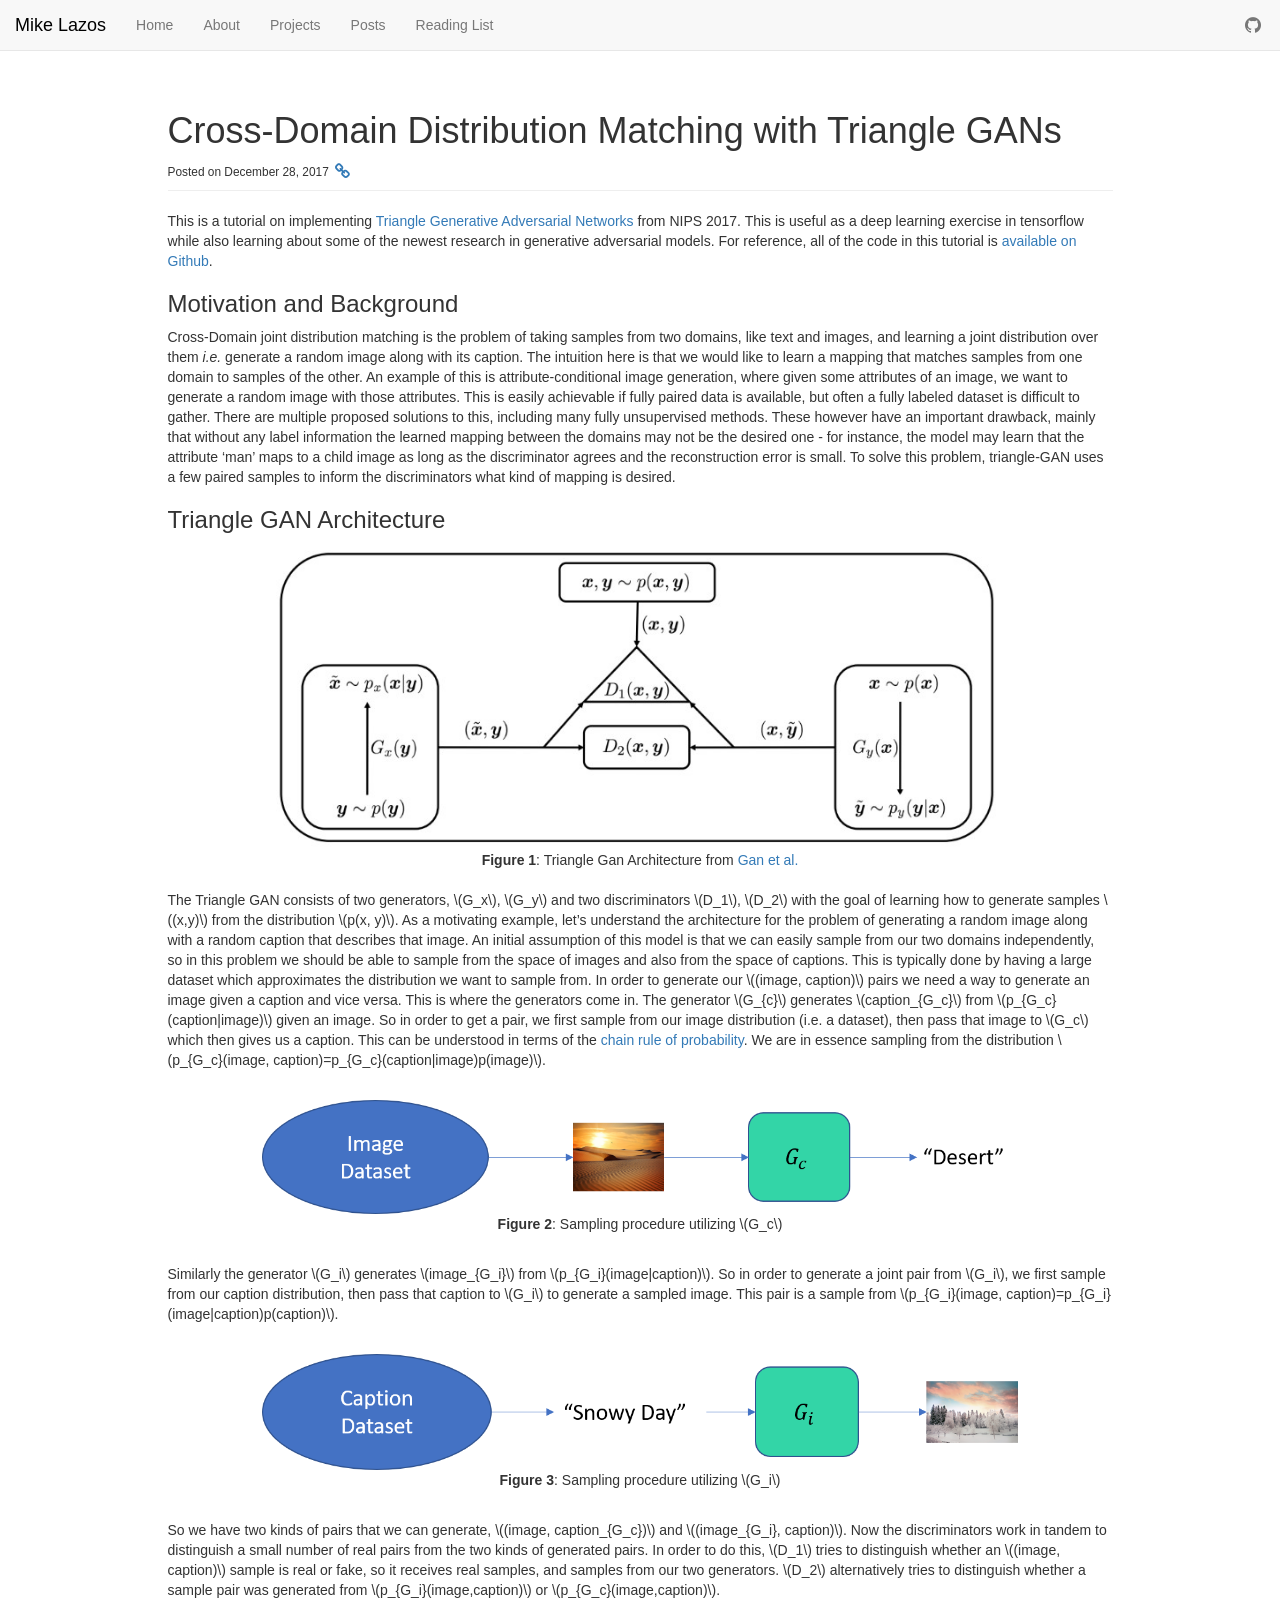
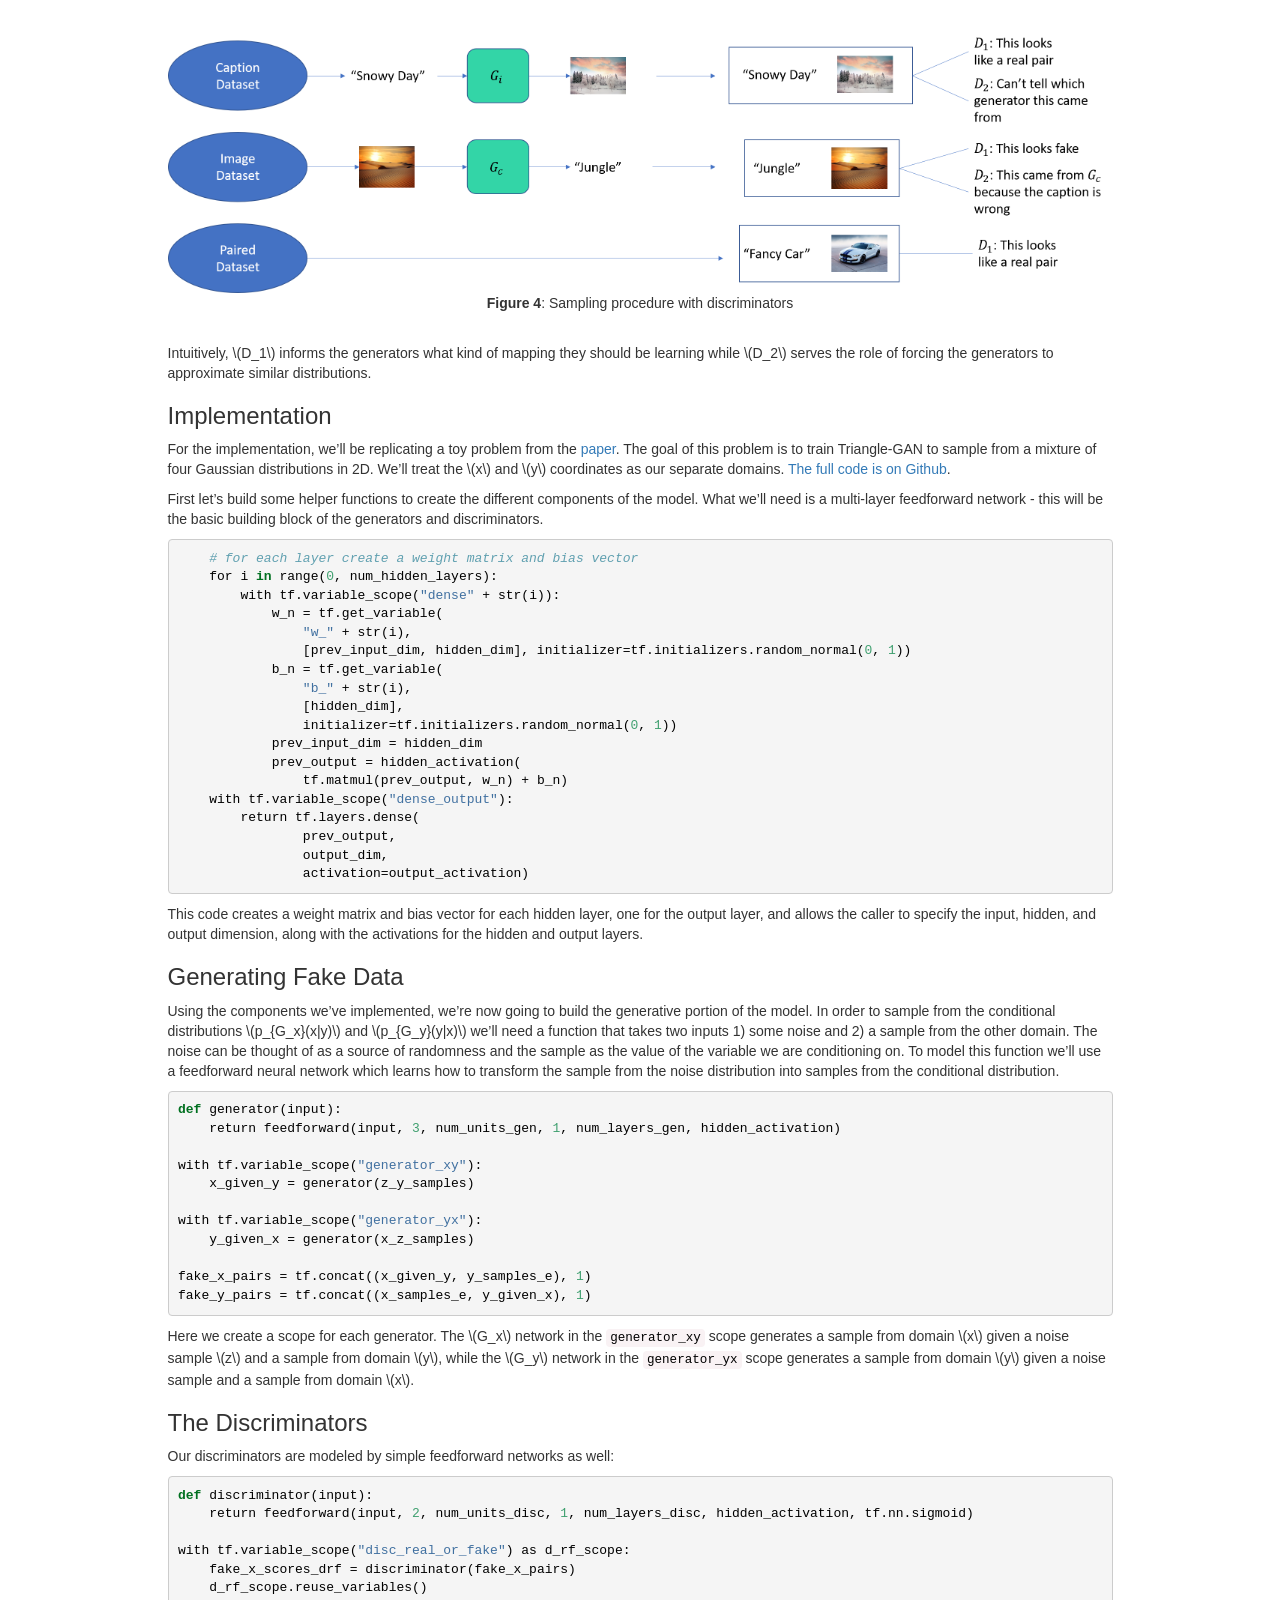
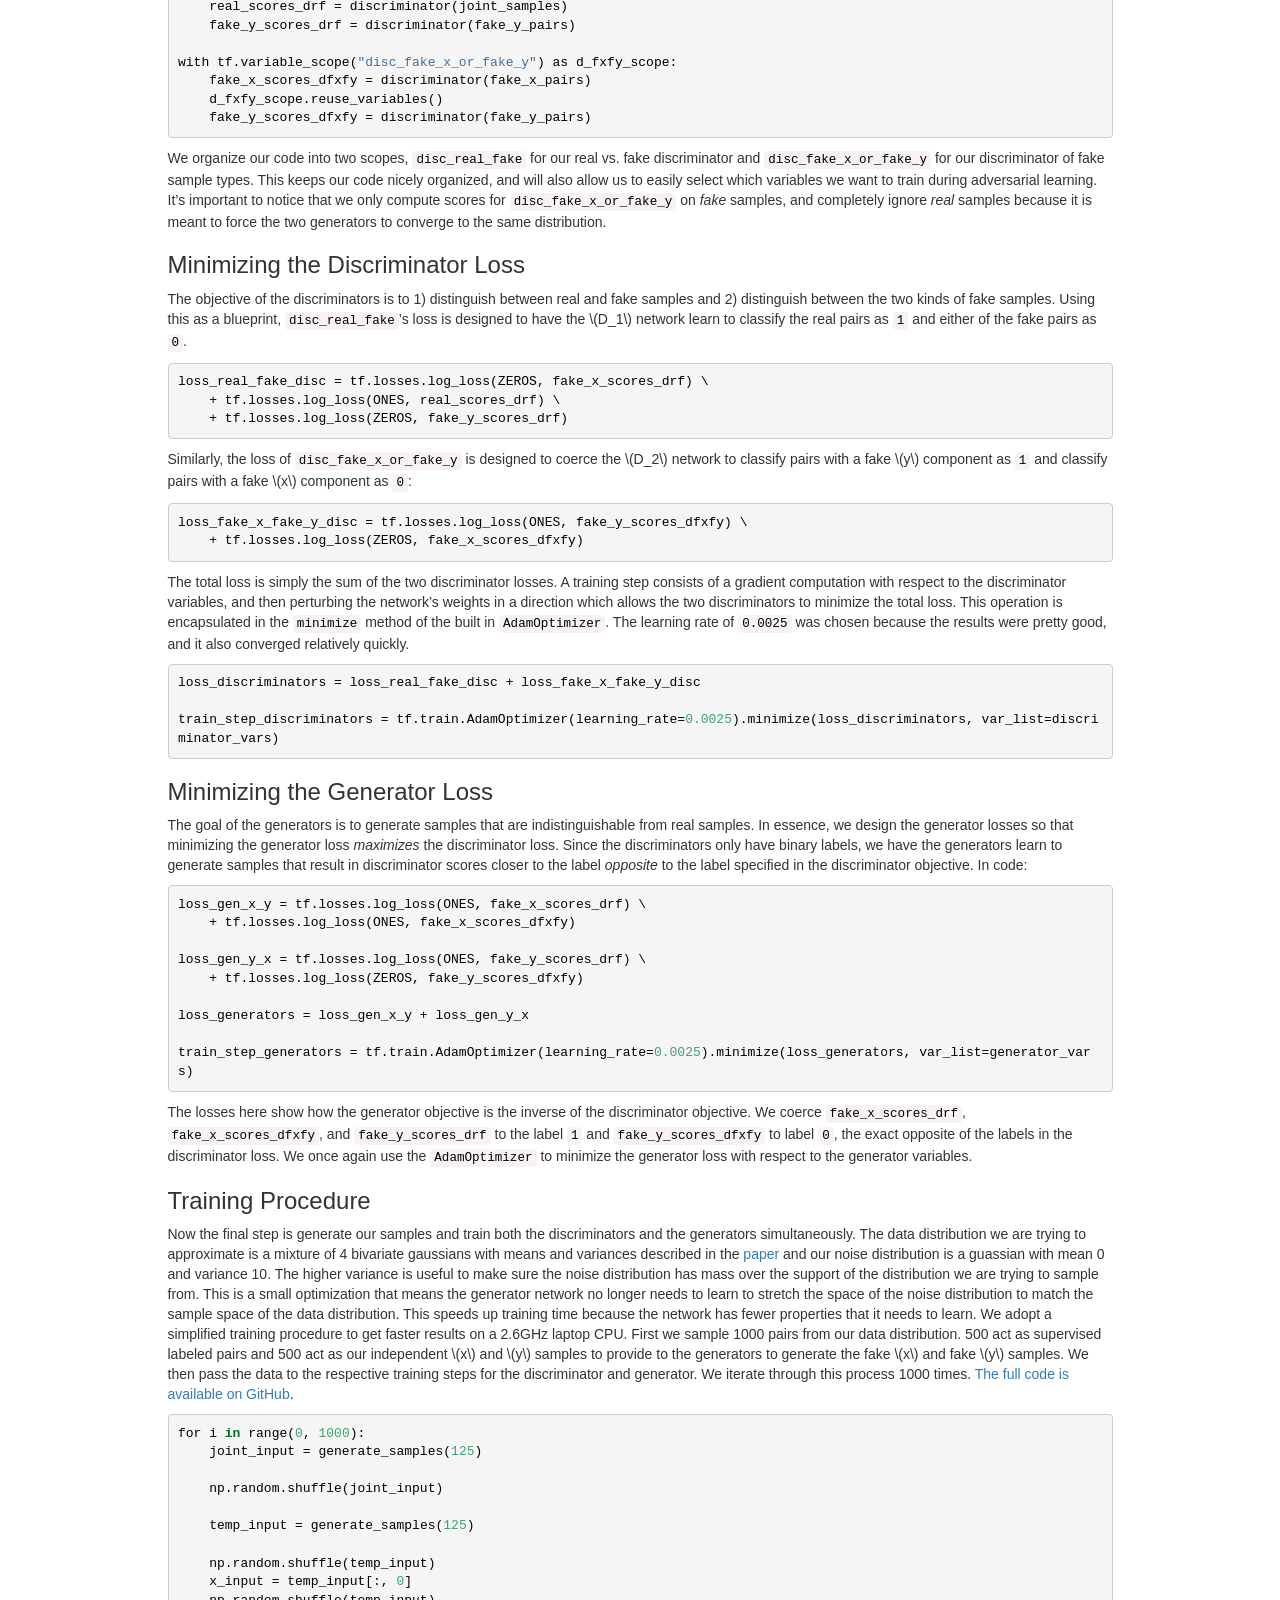
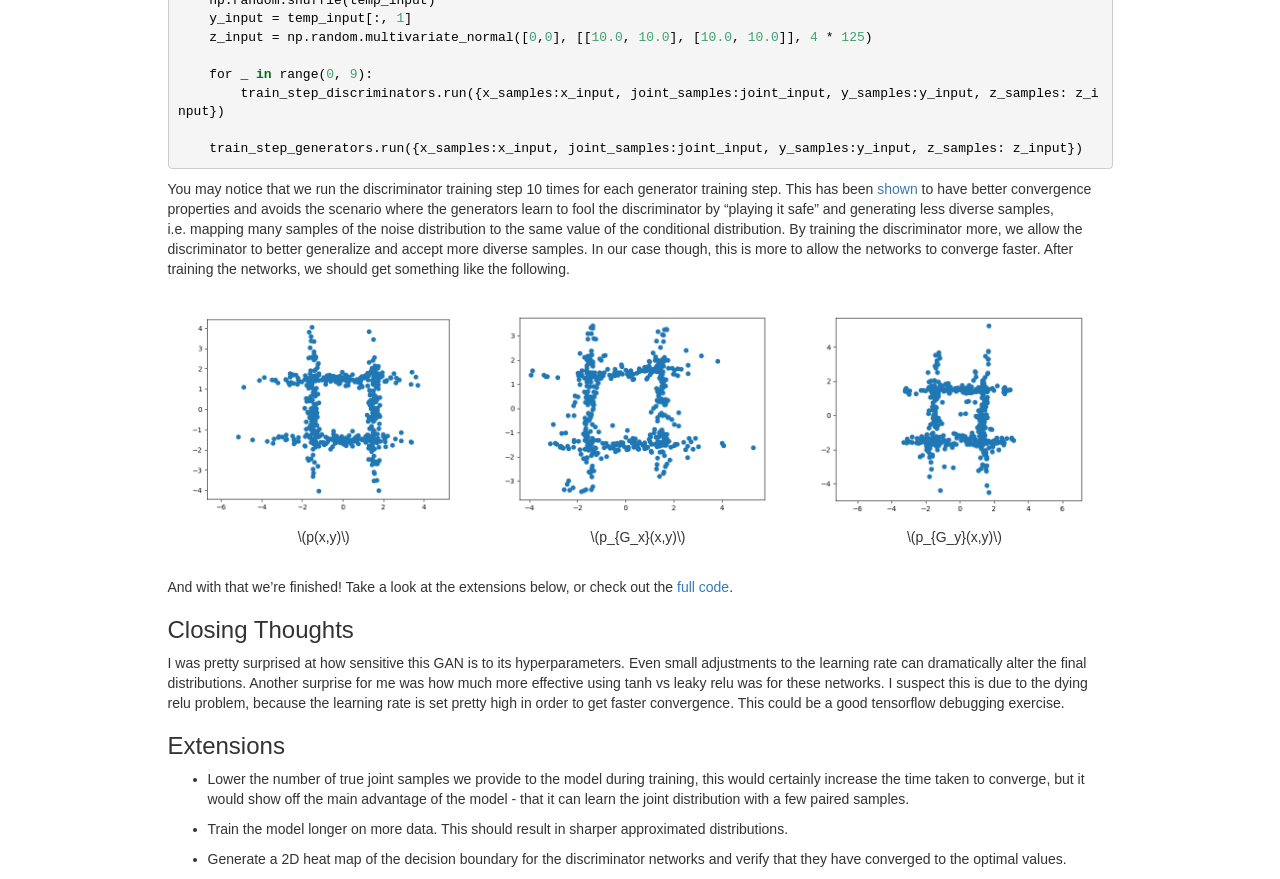
==== commit cf8da536: "Use modern hakyll." ====
--- a/index.html
+++ b/index.html
@@ -43,149 +43,145 @@
 <h3 id="motivation-and-background">Motivation and Background</h3>
 <p>Cross-Domain joint distribution matching is the problem of taking samples from two domains, like text and images, and learning a joint distribution over them <em>i.e.</em> generate a random image along with its caption. The intuition here is that we would like to learn a mapping that matches samples from one domain to samples of the other. An example of this is attribute-conditional image generation, where given some attributes of an image, we want to generate a random image with those attributes. This is easily achievable if fully paired data is available, but often a fully labeled dataset is difficult to gather. There are multiple proposed solutions to this, including many fully unsupervised methods. These however have an important drawback, mainly that without any label information the learned mapping between the domains may not be the desired one - for instance, the model may learn that the attribute ‘man’ maps to a child image as long as the discriminator agrees and the reconstruction error is small. To solve this problem, triangle-GAN uses a few paired samples to inform the discriminators what kind of mapping is desired.</p>
 <h3 id="triangle-gan-architecture">Triangle GAN Architecture</h3>
-<div style="text-align:center" markdown="1">
-<div class="figure">
-<img src="./resources/triangle_gan_architecture_75.jpg" title="Triangle GAN Architecture" alt="Figure 1: Triangle Gan Architecture from Gan et al." style="width:80.0%" />
-<p class="caption"><strong>Figure 1</strong>: Triangle Gan Architecture from <a href="https://papers.nips.cc/paper/7109-triangle-generative-adversarial-networks">Gan et al.</a></p>
-</div>
+<div style="text-align:center" data-markdown="1">
+<figure>
+<img src="./resources/triangle_gan_architecture_75.jpg" title="Triangle GAN Architecture" style="width:80.0%" alt /><figcaption><strong>Figure 1</strong>: Triangle Gan Architecture from <a href="https://papers.nips.cc/paper/7109-triangle-generative-adversarial-networks">Gan et al.</a></figcaption>
+</figure>
 </div>
 <p><br> The Triangle GAN consists of two generators, <span class="math inline">\(G_x\)</span>, <span class="math inline">\(G_y\)</span> and two discriminators <span class="math inline">\(D_1\)</span>, <span class="math inline">\(D_2\)</span> with the goal of learning how to generate samples <span class="math inline">\((x,y)\)</span> from the distribution <span class="math inline">\(p(x, y)\)</span>. As a motivating example, let’s understand the architecture for the problem of generating a random image along with a random caption that describes that image. An initial assumption of this model is that we can easily sample from our two domains independently, so in this problem we should be able to sample from the space of images and also from the space of captions. This is typically done by having a large dataset which approximates the distribution we want to sample from. In order to generate our <span class="math inline">\((image, caption)\)</span> pairs we need a way to generate an image given a caption and vice versa. This is where the generators come in. The generator <span class="math inline">\(G_{c}\)</span> generates <span class="math inline">\(caption_{G_c}\)</span> from <span class="math inline">\(p_{G_c}(caption|image)\)</span> given an image. So in order to get a pair, we first sample from our image distribution (i.e. a dataset), then pass that image to <span class="math inline">\(G_c\)</span> which then gives us a caption. This can be understood in terms of the <a href="https://en.wikipedia.org/wiki/Chain_rule_(probability)">chain rule of probability</a>. We are in essence sampling from the distribution <span class="math inline">\(p_{G_c}(image, caption)=p_{G_c}(caption|image)p(image)\)</span>.</p>
 <br>
-<div style="text-align:center" markdown="1">
-<div class="figure">
-<img src="./resources/g_c_sampling.png" alt="Figure 2: Sampling procedure utilizing G_c" style="width:80.0%" />
-<p class="caption"><strong>Figure 2</strong>: Sampling procedure utilizing <span class="math inline">\(G_c\)</span></p>
-</div>
+<div style="text-align:center" data-markdown="1">
+<figure>
+<img src="./resources/g_c_sampling.png" style="width:80.0%" alt /><figcaption><strong>Figure 2</strong>: Sampling procedure utilizing <span class="math inline">\(G_c\)</span></figcaption>
+</figure>
 </div>
 <p><br></p>
 <p>Similarly the generator <span class="math inline">\(G_i\)</span> generates <span class="math inline">\(image_{G_i}\)</span> from <span class="math inline">\(p_{G_i}(image|caption)\)</span>. So in order to generate a joint pair from <span class="math inline">\(G_i\)</span>, we first sample from our caption distribution, then pass that caption to <span class="math inline">\(G_i\)</span> to generate a sampled image. This pair is a sample from <span class="math inline">\(p_{G_i}(image, caption)=p_{G_i}(image|caption)p(caption)\)</span>.</p>
 <br>
-<div style="text-align:center" markdown="1">
-<div class="figure">
-<img src="./resources/g_i_sampling.png" alt="Figure 3: Sampling procedure utilizing G_i" style="width:80.0%" />
-<p class="caption"><strong>Figure 3</strong>: Sampling procedure utilizing <span class="math inline">\(G_i\)</span></p>
-</div>
+<div style="text-align:center" data-markdown="1">
+<figure>
+<img src="./resources/g_i_sampling.png" style="width:80.0%" alt /><figcaption><strong>Figure 3</strong>: Sampling procedure utilizing <span class="math inline">\(G_i\)</span></figcaption>
+</figure>
 </div>
 <p><br></p>
 <p>So we have two kinds of pairs that we can generate, <span class="math inline">\((image, caption_{G_c})\)</span> and <span class="math inline">\((image_{G_i}, caption)\)</span>. Now the discriminators work in tandem to distinguish a small number of real pairs from the two kinds of generated pairs. In order to do this, <span class="math inline">\(D_1\)</span> tries to distinguish whether an <span class="math inline">\((image, caption)\)</span> sample is real or fake, so it receives real samples, and samples from our two generators. <span class="math inline">\(D_2\)</span> alternatively tries to distinguish whether a sample pair was generated from <span class="math inline">\(p_{G_i}(image,caption)\)</span> or <span class="math inline">\(p_{G_c}(image,caption)\)</span>.</p>
 <br>
-<div style="text-align:center" markdown="1">
-<div class="figure">
-<img src="./resources/triangle_gan.png" alt="Figure 4: Sampling procedure with discriminators" style="width:100.0%" />
-<p class="caption"><strong>Figure 4</strong>: Sampling procedure with discriminators</p>
-</div>
+<div style="text-align:center" data-markdown="1">
+<figure>
+<img src="./resources/triangle_gan.png" style="width:100.0%" alt /><figcaption><strong>Figure 4</strong>: Sampling procedure with discriminators</figcaption>
+</figure>
 </div>
 <p><br></p>
 <p>Intuitively, <span class="math inline">\(D_1\)</span> informs the generators what kind of mapping they should be learning while <span class="math inline">\(D_2\)</span> serves the role of forcing the generators to approximate similar distributions.</p>
 <h3 id="implementation">Implementation</h3>
 <p>For the implementation, we’ll be replicating a toy problem from the <a href="https://papers.nips.cc/paper/7109-triangle-generative-adversarial-networks">paper</a>. The goal of this problem is to train Triangle-GAN to sample from a mixture of four Gaussian distributions in 2D. We’ll treat the <span class="math inline">\(x\)</span> and <span class="math inline">\(y\)</span> coordinates as our separate domains. <a href="https://github.com/mlazos/triangle-gan-tf">The full code is on Github</a>.</p>
 <p>First let’s build some helper functions to create the different components of the model. What we’ll need is a multi-layer feedforward network - this will be the basic building block of the generators and discriminators.</p>
-<div class="sourceCode"><pre class="sourceCode python"><code class="sourceCode python">    <span class="co"># for each layer create a weight matrix and bias vector</span>
-    <span class="cf">for</span> i <span class="kw">in</span> <span class="bu">range</span>(<span class="dv">0</span>, num_hidden_layers):
-        <span class="cf">with</span> tf.variable_scope(<span class="st">&quot;dense&quot;</span> <span class="op">+</span> <span class="bu">str</span>(i)):
-            w_n <span class="op">=</span> tf.get_variable(
-                <span class="st">&quot;w_&quot;</span> <span class="op">+</span> <span class="bu">str</span>(i), 
-                [prev_input_dim, hidden_dim], initializer<span class="op">=</span>tf.initializers.random_normal(<span class="dv">0</span>, <span class="dv">1</span>))
-            b_n <span class="op">=</span> tf.get_variable(
-                <span class="st">&quot;b_&quot;</span> <span class="op">+</span> <span class="bu">str</span>(i), 
-                [hidden_dim], 
-                initializer<span class="op">=</span>tf.initializers.random_normal(<span class="dv">0</span>, <span class="dv">1</span>))
-            prev_input_dim <span class="op">=</span> hidden_dim
-            prev_output <span class="op">=</span> hidden_activation(
-                tf.matmul(prev_output, w_n) <span class="op">+</span> b_n)
-    <span class="cf">with</span> tf.variable_scope(<span class="st">&quot;dense_output&quot;</span>):
-        <span class="cf">return</span> tf.layers.dense(
-                prev_output, 
-                output_dim, 
-                activation<span class="op">=</span>output_activation)</code></pre></div>
+<div class="sourceCode" id="cb1"><pre class="sourceCode python"><code class="sourceCode python"><span id="cb1-1"><a href="#cb1-1"></a>    <span class="co"># for each layer create a weight matrix and bias vector</span></span>
+<span id="cb1-2"><a href="#cb1-2"></a>    <span class="cf">for</span> i <span class="kw">in</span> <span class="bu">range</span>(<span class="dv">0</span>, num_hidden_layers):</span>
+<span id="cb1-3"><a href="#cb1-3"></a>        <span class="cf">with</span> tf.variable_scope(<span class="st">&quot;dense&quot;</span> <span class="op">+</span> <span class="bu">str</span>(i)):</span>
+<span id="cb1-4"><a href="#cb1-4"></a>            w_n <span class="op">=</span> tf.get_variable(</span>
+<span id="cb1-5"><a href="#cb1-5"></a>                <span class="st">&quot;w_&quot;</span> <span class="op">+</span> <span class="bu">str</span>(i), </span>
+<span id="cb1-6"><a href="#cb1-6"></a>                [prev_input_dim, hidden_dim], initializer<span class="op">=</span>tf.initializers.random_normal(<span class="dv">0</span>, <span class="dv">1</span>))</span>
+<span id="cb1-7"><a href="#cb1-7"></a>            b_n <span class="op">=</span> tf.get_variable(</span>
+<span id="cb1-8"><a href="#cb1-8"></a>                <span class="st">&quot;b_&quot;</span> <span class="op">+</span> <span class="bu">str</span>(i), </span>
+<span id="cb1-9"><a href="#cb1-9"></a>                [hidden_dim], </span>
+<span id="cb1-10"><a href="#cb1-10"></a>                initializer<span class="op">=</span>tf.initializers.random_normal(<span class="dv">0</span>, <span class="dv">1</span>))</span>
+<span id="cb1-11"><a href="#cb1-11"></a>            prev_input_dim <span class="op">=</span> hidden_dim</span>
+<span id="cb1-12"><a href="#cb1-12"></a>            prev_output <span class="op">=</span> hidden_activation(</span>
+<span id="cb1-13"><a href="#cb1-13"></a>                tf.matmul(prev_output, w_n) <span class="op">+</span> b_n)</span>
+<span id="cb1-14"><a href="#cb1-14"></a>    <span class="cf">with</span> tf.variable_scope(<span class="st">&quot;dense_output&quot;</span>):</span>
+<span id="cb1-15"><a href="#cb1-15"></a>        <span class="cf">return</span> tf.layers.dense(</span>
+<span id="cb1-16"><a href="#cb1-16"></a>                prev_output, </span>
+<span id="cb1-17"><a href="#cb1-17"></a>                output_dim, </span>
+<span id="cb1-18"><a href="#cb1-18"></a>                activation<span class="op">=</span>output_activation)</span></code></pre></div>
 <p>This code creates a weight matrix and bias vector for each hidden layer, one for the output layer, and allows the caller to specify the input, hidden, and output dimension, along with the activations for the hidden and output layers.</p>
 <h3 id="generating-fake-data">Generating Fake Data</h3>
 <p>Using the components we’ve implemented, we’re now going to build the generative portion of the model. In order to sample from the conditional distributions <span class="math inline">\(p_{G_x}(x|y)\)</span> and <span class="math inline">\(p_{G_y}(y|x)\)</span> we’ll need a function that takes two inputs 1) some noise and 2) a sample from the other domain. The noise can be thought of as a source of randomness and the sample as the value of the variable we are conditioning on. To model this function we’ll use a feedforward neural network which learns how to transform the sample from the noise distribution into samples from the conditional distribution.</p>
-<div class="sourceCode"><pre class="sourceCode python"><code class="sourceCode python"><span class="kw">def</span> generator(<span class="bu">input</span>):
-    <span class="cf">return</span> feedforward(<span class="bu">input</span>, <span class="dv">3</span>, num_units_gen, <span class="dv">1</span>, num_layers_gen, hidden_activation)
-
-<span class="cf">with</span> tf.variable_scope(<span class="st">&quot;generator_xy&quot;</span>):
-    x_given_y <span class="op">=</span> generator(z_y_samples)
-
-<span class="cf">with</span> tf.variable_scope(<span class="st">&quot;generator_yx&quot;</span>):
-    y_given_x <span class="op">=</span> generator(x_z_samples)
-
-fake_x_pairs <span class="op">=</span> tf.concat((x_given_y, y_samples_e), <span class="dv">1</span>)
-fake_y_pairs <span class="op">=</span> tf.concat((x_samples_e, y_given_x), <span class="dv">1</span>)</code></pre></div>
+<div class="sourceCode" id="cb2"><pre class="sourceCode python"><code class="sourceCode python"><span id="cb2-1"><a href="#cb2-1"></a><span class="kw">def</span> generator(<span class="bu">input</span>):</span>
+<span id="cb2-2"><a href="#cb2-2"></a>    <span class="cf">return</span> feedforward(<span class="bu">input</span>, <span class="dv">3</span>, num_units_gen, <span class="dv">1</span>, num_layers_gen, hidden_activation)</span>
+<span id="cb2-3"><a href="#cb2-3"></a></span>
+<span id="cb2-4"><a href="#cb2-4"></a><span class="cf">with</span> tf.variable_scope(<span class="st">&quot;generator_xy&quot;</span>):</span>
+<span id="cb2-5"><a href="#cb2-5"></a>    x_given_y <span class="op">=</span> generator(z_y_samples)</span>
+<span id="cb2-6"><a href="#cb2-6"></a></span>
+<span id="cb2-7"><a href="#cb2-7"></a><span class="cf">with</span> tf.variable_scope(<span class="st">&quot;generator_yx&quot;</span>):</span>
+<span id="cb2-8"><a href="#cb2-8"></a>    y_given_x <span class="op">=</span> generator(x_z_samples)</span>
+<span id="cb2-9"><a href="#cb2-9"></a></span>
+<span id="cb2-10"><a href="#cb2-10"></a>fake_x_pairs <span class="op">=</span> tf.concat((x_given_y, y_samples_e), <span class="dv">1</span>)</span>
+<span id="cb2-11"><a href="#cb2-11"></a>fake_y_pairs <span class="op">=</span> tf.concat((x_samples_e, y_given_x), <span class="dv">1</span>)</span></code></pre></div>
 <p>Here we create a scope for each generator. The <span class="math inline">\(G_x\)</span> network in the <code>generator_xy</code> scope generates a sample from domain <span class="math inline">\(x\)</span> given a noise sample <span class="math inline">\(z\)</span> and a sample from domain <span class="math inline">\(y\)</span>, while the <span class="math inline">\(G_y\)</span> network in the <code>generator_yx</code> scope generates a sample from domain <span class="math inline">\(y\)</span> given a noise sample and a sample from domain <span class="math inline">\(x\)</span>.</p>
 <h3 id="the-discriminators">The Discriminators</h3>
 <p>Our discriminators are modeled by simple feedforward networks as well:</p>
-<div class="sourceCode"><pre class="sourceCode python"><code class="sourceCode python"><span class="kw">def</span> discriminator(<span class="bu">input</span>):
-    <span class="cf">return</span> feedforward(<span class="bu">input</span>, <span class="dv">2</span>, num_units_disc, <span class="dv">1</span>, num_layers_disc, hidden_activation, tf.nn.sigmoid)
-
-<span class="cf">with</span> tf.variable_scope(<span class="st">&quot;disc_real_or_fake&quot;</span>) <span class="im">as</span> d_rf_scope:
-    fake_x_scores_drf <span class="op">=</span> discriminator(fake_x_pairs)
-    d_rf_scope.reuse_variables()
-    real_scores_drf <span class="op">=</span> discriminator(joint_samples)
-    fake_y_scores_drf <span class="op">=</span> discriminator(fake_y_pairs)
-
-<span class="cf">with</span> tf.variable_scope(<span class="st">&quot;disc_fake_x_or_fake_y&quot;</span>) <span class="im">as</span> d_fxfy_scope:
-    fake_x_scores_dfxfy <span class="op">=</span> discriminator(fake_x_pairs)
-    d_fxfy_scope.reuse_variables()
-    fake_y_scores_dfxfy <span class="op">=</span> discriminator(fake_y_pairs)</code></pre></div>
+<div class="sourceCode" id="cb3"><pre class="sourceCode python"><code class="sourceCode python"><span id="cb3-1"><a href="#cb3-1"></a><span class="kw">def</span> discriminator(<span class="bu">input</span>):</span>
+<span id="cb3-2"><a href="#cb3-2"></a>    <span class="cf">return</span> feedforward(<span class="bu">input</span>, <span class="dv">2</span>, num_units_disc, <span class="dv">1</span>, num_layers_disc, hidden_activation, tf.nn.sigmoid)</span>
+<span id="cb3-3"><a href="#cb3-3"></a></span>
+<span id="cb3-4"><a href="#cb3-4"></a><span class="cf">with</span> tf.variable_scope(<span class="st">&quot;disc_real_or_fake&quot;</span>) <span class="im">as</span> d_rf_scope:</span>
+<span id="cb3-5"><a href="#cb3-5"></a>    fake_x_scores_drf <span class="op">=</span> discriminator(fake_x_pairs)</span>
+<span id="cb3-6"><a href="#cb3-6"></a>    d_rf_scope.reuse_variables()</span>
+<span id="cb3-7"><a href="#cb3-7"></a>    real_scores_drf <span class="op">=</span> discriminator(joint_samples)</span>
+<span id="cb3-8"><a href="#cb3-8"></a>    fake_y_scores_drf <span class="op">=</span> discriminator(fake_y_pairs)</span>
+<span id="cb3-9"><a href="#cb3-9"></a></span>
+<span id="cb3-10"><a href="#cb3-10"></a><span class="cf">with</span> tf.variable_scope(<span class="st">&quot;disc_fake_x_or_fake_y&quot;</span>) <span class="im">as</span> d_fxfy_scope:</span>
+<span id="cb3-11"><a href="#cb3-11"></a>    fake_x_scores_dfxfy <span class="op">=</span> discriminator(fake_x_pairs)</span>
+<span id="cb3-12"><a href="#cb3-12"></a>    d_fxfy_scope.reuse_variables()</span>
+<span id="cb3-13"><a href="#cb3-13"></a>    fake_y_scores_dfxfy <span class="op">=</span> discriminator(fake_y_pairs)</span></code></pre></div>
 <p>We organize our code into two scopes, <code>disc_real_fake</code> for our real vs. fake discriminator and <code>disc_fake_x_or_fake_y</code> for our discriminator of fake sample types. This keeps our code nicely organized, and will also allow us to easily select which variables we want to train during adversarial learning. It’s important to notice that we only compute scores for <code>disc_fake_x_or_fake_y</code> on <em>fake</em> samples, and completely ignore <em>real</em> samples because it is meant to force the two generators to converge to the same distribution.</p>
 <h3 id="minimizing-the-discriminator-loss">Minimizing the Discriminator Loss</h3>
 <p>The objective of the discriminators is to 1) distinguish between real and fake samples and 2) distinguish between the two kinds of fake samples. Using this as a blueprint, <code>disc_real_fake</code>’s loss is designed to have the <span class="math inline">\(D_1\)</span> network learn to classify the real pairs as <code>1</code> and either of the fake pairs as <code>0</code>.</p>
-<div class="sourceCode"><pre class="sourceCode python"><code class="sourceCode python">loss_real_fake_disc <span class="op">=</span> tf.losses.log_loss(ZEROS, fake_x_scores_drf) <span class="op">\</span>
-    <span class="op">+</span> tf.losses.log_loss(ONES, real_scores_drf) <span class="op">\</span>
-    <span class="op">+</span> tf.losses.log_loss(ZEROS, fake_y_scores_drf)</code></pre></div>
+<div class="sourceCode" id="cb4"><pre class="sourceCode python"><code class="sourceCode python"><span id="cb4-1"><a href="#cb4-1"></a>loss_real_fake_disc <span class="op">=</span> tf.losses.log_loss(ZEROS, fake_x_scores_drf) <span class="op">\</span></span>
+<span id="cb4-2"><a href="#cb4-2"></a>    <span class="op">+</span> tf.losses.log_loss(ONES, real_scores_drf) <span class="op">\</span></span>
+<span id="cb4-3"><a href="#cb4-3"></a>    <span class="op">+</span> tf.losses.log_loss(ZEROS, fake_y_scores_drf)</span></code></pre></div>
 <p>Similarly, the loss of <code>disc_fake_x_or_fake_y</code> is designed to coerce the <span class="math inline">\(D_2\)</span> network to classify pairs with a fake <span class="math inline">\(y\)</span> component as <code>1</code> and classify pairs with a fake <span class="math inline">\(x\)</span> component as <code>0</code>:</p>
-<div class="sourceCode"><pre class="sourceCode python"><code class="sourceCode python">loss_fake_x_fake_y_disc <span class="op">=</span> tf.losses.log_loss(ONES, fake_y_scores_dfxfy) <span class="op">\</span>
-    <span class="op">+</span> tf.losses.log_loss(ZEROS, fake_x_scores_dfxfy)</code></pre></div>
+<div class="sourceCode" id="cb5"><pre class="sourceCode python"><code class="sourceCode python"><span id="cb5-1"><a href="#cb5-1"></a>loss_fake_x_fake_y_disc <span class="op">=</span> tf.losses.log_loss(ONES, fake_y_scores_dfxfy) <span class="op">\</span></span>
+<span id="cb5-2"><a href="#cb5-2"></a>    <span class="op">+</span> tf.losses.log_loss(ZEROS, fake_x_scores_dfxfy)</span></code></pre></div>
 <p>The total loss is simply the sum of the two discriminator losses. A training step consists of a gradient computation with respect to the discriminator variables, and then perturbing the network’s weights in a direction which allows the two discriminators to minimize the total loss. This operation is encapsulated in the <code>minimize</code> method of the built in <code>AdamOptimizer</code>. The learning rate of <code>0.0025</code> was chosen because the results were pretty good, and it also converged relatively quickly.</p>
-<div class="sourceCode"><pre class="sourceCode python"><code class="sourceCode python">loss_discriminators <span class="op">=</span> loss_real_fake_disc <span class="op">+</span> loss_fake_x_fake_y_disc
-
-train_step_discriminators <span class="op">=</span> tf.train.AdamOptimizer(learning_rate<span class="op">=</span><span class="fl">0.0025</span>).minimize(loss_discriminators, var_list<span class="op">=</span>discriminator_vars)</code></pre></div>
+<div class="sourceCode" id="cb6"><pre class="sourceCode python"><code class="sourceCode python"><span id="cb6-1"><a href="#cb6-1"></a>loss_discriminators <span class="op">=</span> loss_real_fake_disc <span class="op">+</span> loss_fake_x_fake_y_disc</span>
+<span id="cb6-2"><a href="#cb6-2"></a></span>
+<span id="cb6-3"><a href="#cb6-3"></a>train_step_discriminators <span class="op">=</span> tf.train.AdamOptimizer(learning_rate<span class="op">=</span><span class="fl">0.0025</span>).minimize(loss_discriminators, var_list<span class="op">=</span>discriminator_vars)</span></code></pre></div>
 <h3 id="minimizing-the-generator-loss">Minimizing the Generator Loss</h3>
 <p>The goal of the generators is to generate samples that are indistinguishable from real samples. In essence, we design the generator losses so that minimizing the generator loss <em>maximizes</em> the discriminator loss. Since the discriminators only have binary labels, we have the generators learn to generate samples that result in discriminator scores closer to the label <em>opposite</em> to the label specified in the discriminator objective. In code:</p>
-<div class="sourceCode"><pre class="sourceCode python"><code class="sourceCode python">loss_gen_x_y <span class="op">=</span> tf.losses.log_loss(ONES, fake_x_scores_drf) <span class="op">\</span>
-    <span class="op">+</span> tf.losses.log_loss(ONES, fake_x_scores_dfxfy)
-
-loss_gen_y_x <span class="op">=</span> tf.losses.log_loss(ONES, fake_y_scores_drf) <span class="op">\</span>
-    <span class="op">+</span> tf.losses.log_loss(ZEROS, fake_y_scores_dfxfy)
-
-loss_generators <span class="op">=</span> loss_gen_x_y <span class="op">+</span> loss_gen_y_x
-
-train_step_generators <span class="op">=</span> tf.train.AdamOptimizer(learning_rate<span class="op">=</span><span class="fl">0.0025</span>).minimize(loss_generators, var_list<span class="op">=</span>generator_vars)</code></pre></div>
+<div class="sourceCode" id="cb7"><pre class="sourceCode python"><code class="sourceCode python"><span id="cb7-1"><a href="#cb7-1"></a>loss_gen_x_y <span class="op">=</span> tf.losses.log_loss(ONES, fake_x_scores_drf) <span class="op">\</span></span>
+<span id="cb7-2"><a href="#cb7-2"></a>    <span class="op">+</span> tf.losses.log_loss(ONES, fake_x_scores_dfxfy)</span>
+<span id="cb7-3"><a href="#cb7-3"></a></span>
+<span id="cb7-4"><a href="#cb7-4"></a>loss_gen_y_x <span class="op">=</span> tf.losses.log_loss(ONES, fake_y_scores_drf) <span class="op">\</span></span>
+<span id="cb7-5"><a href="#cb7-5"></a>    <span class="op">+</span> tf.losses.log_loss(ZEROS, fake_y_scores_dfxfy)</span>
+<span id="cb7-6"><a href="#cb7-6"></a></span>
+<span id="cb7-7"><a href="#cb7-7"></a>loss_generators <span class="op">=</span> loss_gen_x_y <span class="op">+</span> loss_gen_y_x</span>
+<span id="cb7-8"><a href="#cb7-8"></a></span>
+<span id="cb7-9"><a href="#cb7-9"></a>train_step_generators <span class="op">=</span> tf.train.AdamOptimizer(learning_rate<span class="op">=</span><span class="fl">0.0025</span>).minimize(loss_generators, var_list<span class="op">=</span>generator_vars)</span></code></pre></div>
 <p>The losses here show how the generator objective is the inverse of the discriminator objective. We coerce <code>fake_x_scores_drf</code>, <code>fake_x_scores_dfxfy</code>, and <code>fake_y_scores_drf</code> to the label <code>1</code> and <code>fake_y_scores_dfxfy</code> to label <code>0</code>, the exact opposite of the labels in the discriminator loss. We once again use the <code>AdamOptimizer</code> to minimize the generator loss with respect to the generator variables.</p>
 <h3 id="training-procedure">Training Procedure</h3>
 <p>Now the final step is generate our samples and train both the discriminators and the generators simultaneously. The data distribution we are trying to approximate is a mixture of 4 bivariate gaussians with means and variances described in the <a href="https://papers.nips.cc/paper/7109-triangle-generative-adversarial-networks">paper</a> and our noise distribution is a guassian with mean 0 and variance 10. The higher variance is useful to make sure the noise distribution has mass over the support of the distribution we are trying to sample from. This is a small optimization that means the generator network no longer needs to learn to stretch the space of the noise distribution to match the sample space of the data distribution. This speeds up training time because the network has fewer properties that it needs to learn. We adopt a simplified training procedure to get faster results on a 2.6GHz laptop CPU. First we sample 1000 pairs from our data distribution. 500 act as supervised labeled pairs and 500 act as our independent <span class="math inline">\(x\)</span> and <span class="math inline">\(y\)</span> samples to provide to the generators to generate the fake <span class="math inline">\(x\)</span> and fake <span class="math inline">\(y\)</span> samples. We then pass the data to the respective training steps for the discriminator and generator. We iterate through this process 1000 times. <a href="https://github.com/mlazos/triangle-gan-tf">The full code is available on GitHub</a>.</p>
-<div class="sourceCode"><pre class="sourceCode python"><code class="sourceCode python"><span class="cf">for</span> i <span class="kw">in</span> <span class="bu">range</span>(<span class="dv">0</span>, <span class="dv">1000</span>):
-    joint_input <span class="op">=</span> generate_samples(<span class="dv">125</span>)
-
-    np.random.shuffle(joint_input)
-
-    temp_input <span class="op">=</span> generate_samples(<span class="dv">125</span>)
-    
-    np.random.shuffle(temp_input)
-    x_input <span class="op">=</span> temp_input[:, <span class="dv">0</span>]
-    np.random.shuffle(temp_input)
-    y_input <span class="op">=</span> temp_input[:, <span class="dv">1</span>]
-    z_input <span class="op">=</span> np.random.multivariate_normal([<span class="dv">0</span>,<span class="dv">0</span>], [[<span class="fl">10.0</span>, <span class="fl">10.0</span>], [<span class="fl">10.0</span>, <span class="fl">10.0</span>]], <span class="dv">4</span> <span class="op">*</span> <span class="dv">125</span>)
-
-    <span class="cf">for</span> _ <span class="kw">in</span> <span class="bu">range</span>(<span class="dv">0</span>, <span class="dv">9</span>):
-        train_step_discriminators.run({x_samples:x_input, joint_samples:joint_input, y_samples:y_input, z_samples: z_input})
-    
-    train_step_generators.run({x_samples:x_input, joint_samples:joint_input, y_samples:y_input, z_samples: z_input})</code></pre></div>
+<div class="sourceCode" id="cb8"><pre class="sourceCode python"><code class="sourceCode python"><span id="cb8-1"><a href="#cb8-1"></a><span class="cf">for</span> i <span class="kw">in</span> <span class="bu">range</span>(<span class="dv">0</span>, <span class="dv">1000</span>):</span>
+<span id="cb8-2"><a href="#cb8-2"></a>    joint_input <span class="op">=</span> generate_samples(<span class="dv">125</span>)</span>
+<span id="cb8-3"><a href="#cb8-3"></a></span>
+<span id="cb8-4"><a href="#cb8-4"></a>    np.random.shuffle(joint_input)</span>
+<span id="cb8-5"><a href="#cb8-5"></a></span>
+<span id="cb8-6"><a href="#cb8-6"></a>    temp_input <span class="op">=</span> generate_samples(<span class="dv">125</span>)</span>
+<span id="cb8-7"><a href="#cb8-7"></a>    </span>
+<span id="cb8-8"><a href="#cb8-8"></a>    np.random.shuffle(temp_input)</span>
+<span id="cb8-9"><a href="#cb8-9"></a>    x_input <span class="op">=</span> temp_input[:, <span class="dv">0</span>]</span>
+<span id="cb8-10"><a href="#cb8-10"></a>    np.random.shuffle(temp_input)</span>
+<span id="cb8-11"><a href="#cb8-11"></a>    y_input <span class="op">=</span> temp_input[:, <span class="dv">1</span>]</span>
+<span id="cb8-12"><a href="#cb8-12"></a>    z_input <span class="op">=</span> np.random.multivariate_normal([<span class="dv">0</span>,<span class="dv">0</span>], [[<span class="fl">10.0</span>, <span class="fl">10.0</span>], [<span class="fl">10.0</span>, <span class="fl">10.0</span>]], <span class="dv">4</span> <span class="op">*</span> <span class="dv">125</span>)</span>
+<span id="cb8-13"><a href="#cb8-13"></a></span>
+<span id="cb8-14"><a href="#cb8-14"></a>    <span class="cf">for</span> _ <span class="kw">in</span> <span class="bu">range</span>(<span class="dv">0</span>, <span class="dv">9</span>):</span>
+<span id="cb8-15"><a href="#cb8-15"></a>        train_step_discriminators.run({x_samples:x_input, joint_samples:joint_input, y_samples:y_input, z_samples: z_input})</span>
+<span id="cb8-16"><a href="#cb8-16"></a>    </span>
+<span id="cb8-17"><a href="#cb8-17"></a>    train_step_generators.run({x_samples:x_input, joint_samples:joint_input, y_samples:y_input, z_samples: z_input})</span></code></pre></div>
 <p>You may notice that we run the discriminator training step 10 times for each generator training step. This has been <a href="https://papers.nips.cc/paper/5423-generative-adversarial-nets.pdf">shown</a> to have better convergence properties and avoids the scenario where the generators learn to fool the discriminator by “playing it safe” and generating less diverse samples, i.e. mapping many samples of the noise distribution to the same value of the conditional distribution. By training the discriminator more, we allow the discriminator to better generalize and accept more diverse samples. In our case though, this is more to allow the networks to converge faster. After training the networks, we should get something like the following.</p>
 <table>
 <thead>
 <tr class="header">
-<th align="center"><img src="./resources/triangle_gan_joint.png" style="width:100.0%" /></th>
-<th align="center"><img src="./resources/triangle_gan_x_given_y.png" style="width:100.0%" /></th>
-<th align="center"><img src="./resources/triangle_gan_y_given_x.png" style="width:100.0%" /></th>
+<th style="text-align: center;"><img src="./resources/triangle_gan_joint.png" style="width:100.0%" /></th>
+<th style="text-align: center;"><img src="./resources/triangle_gan_x_given_y.png" style="width:100.0%" /></th>
+<th style="text-align: center;"><img src="./resources/triangle_gan_y_given_x.png" style="width:100.0%" /></th>
 </tr>
 </thead>
 <tbody>
 <tr class="odd">
-<td align="center"><span class="math inline">\(p(x,y)\)</span></td>
-<td align="center"><span class="math inline">\(p_{G_x}(x,y)\)</span></td>
-<td align="center"><span class="math inline">\(p_{G_y}(x,y)\)</span></td>
+<td style="text-align: center;"><span class="math inline">\(p(x,y)\)</span></td>
+<td style="text-align: center;"><span class="math inline">\(p_{G_x}(x,y)\)</span></td>
+<td style="text-align: center;"><span class="math inline">\(p_{G_y}(x,y)\)</span></td>
 </tr>
 </tbody>
 </table>
--- a/css/syntax.css
+++ b/css/syntax.css
@@ -1 +1 @@
- table.sourceCode, tr.sourceCode, td.lineNumbers, td.sourceCode, table.sourceCode pre{margin:0;padding:0;border:0;vertical-align:baseline;border:none}td.lineNumbers{border-right:1px solid #AAAAAA;text-align:right;color:#AAAAAA;padding-right:5px;padding-left:5px}td.sourceCode{padding-left:5px}pre.sourceCode span.kw{color:#007020;font-weight:bold}pre.sourceCode span.dt{color:#902000}pre.sourceCode span.dv{color:#40a070}pre.sourceCode span.bn{color:#40a070}pre.sourceCode span.fl{color:#40a070}pre.sourceCode span.ch{color:#4070a0}pre.sourceCode span.st{color:#4070a0}pre.sourceCode span.co{color:#60a0b0;font-style:italic}pre.sourceCode span.ot{color:#007020}pre.sourceCode span.al{color:red;font-weight:bold}pre.sourceCode span.fu{color:#06287e}pre.sourceCode span.re{}pre.sourceCode span.er{color:red;font-weight:bold}+table.sourceCode,tr.sourceCode,td.lineNumbers,td.sourceCode,table.sourceCode pre{margin:0;padding:0;border:0;vertical-align:baseline;border:none}td.lineNumbers{border-right:1px solid #AAAAAA;text-align:right;color:#AAAAAA;padding-right:5px;padding-left:5px}td.sourceCode{padding-left:5px}pre.sourceCode span.kw{color:#007020;font-weight:bold}pre.sourceCode span.dt{color:#902000}pre.sourceCode span.dv{color:#40a070}pre.sourceCode span.bn{color:#40a070}pre.sourceCode span.fl{color:#40a070}pre.sourceCode span.ch{color:#4070a0}pre.sourceCode span.st{color:#4070a0}pre.sourceCode span.co{color:#60a0b0;font-style:italic}pre.sourceCode span.ot{color:#007020}pre.sourceCode span.al{color:red;font-weight:bold}pre.sourceCode span.fu{color:#06287e}pre.sourceCode span.re{}pre.sourceCode span.er{color:red;font-weight:bold}
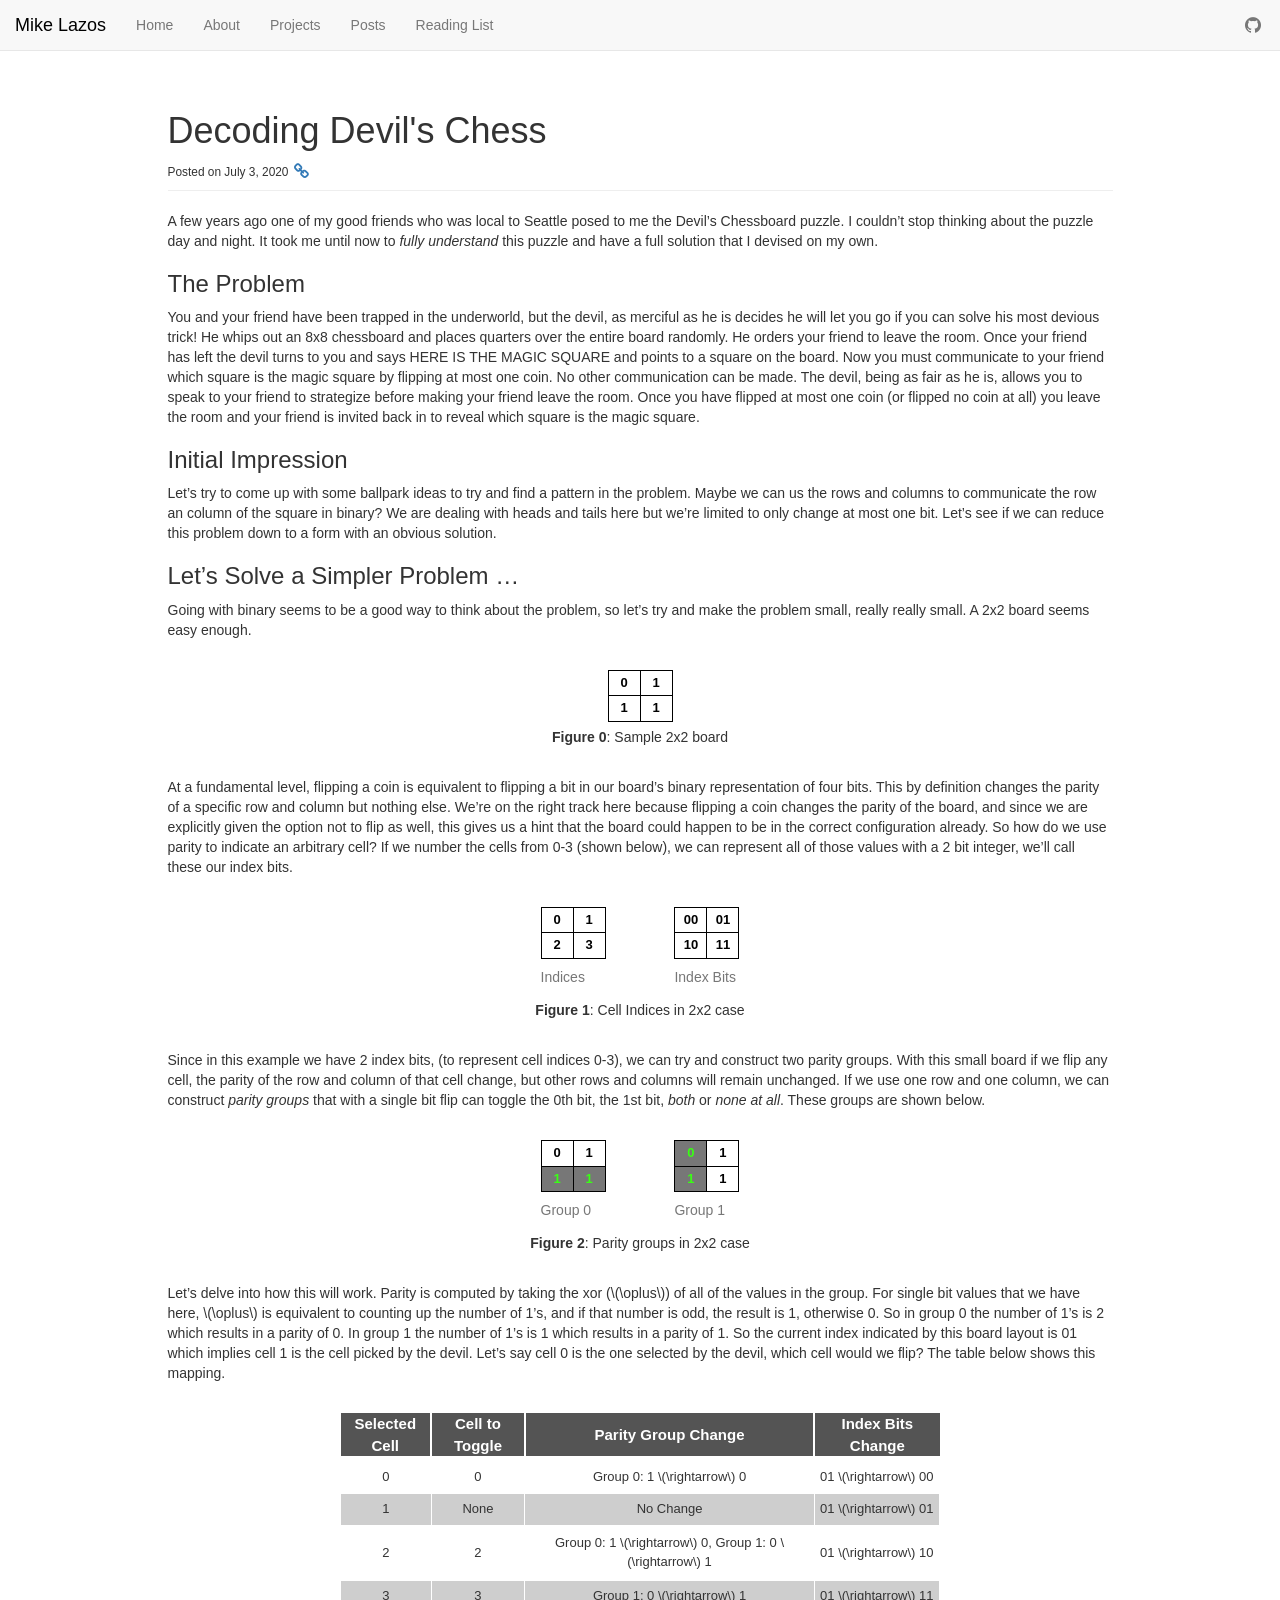
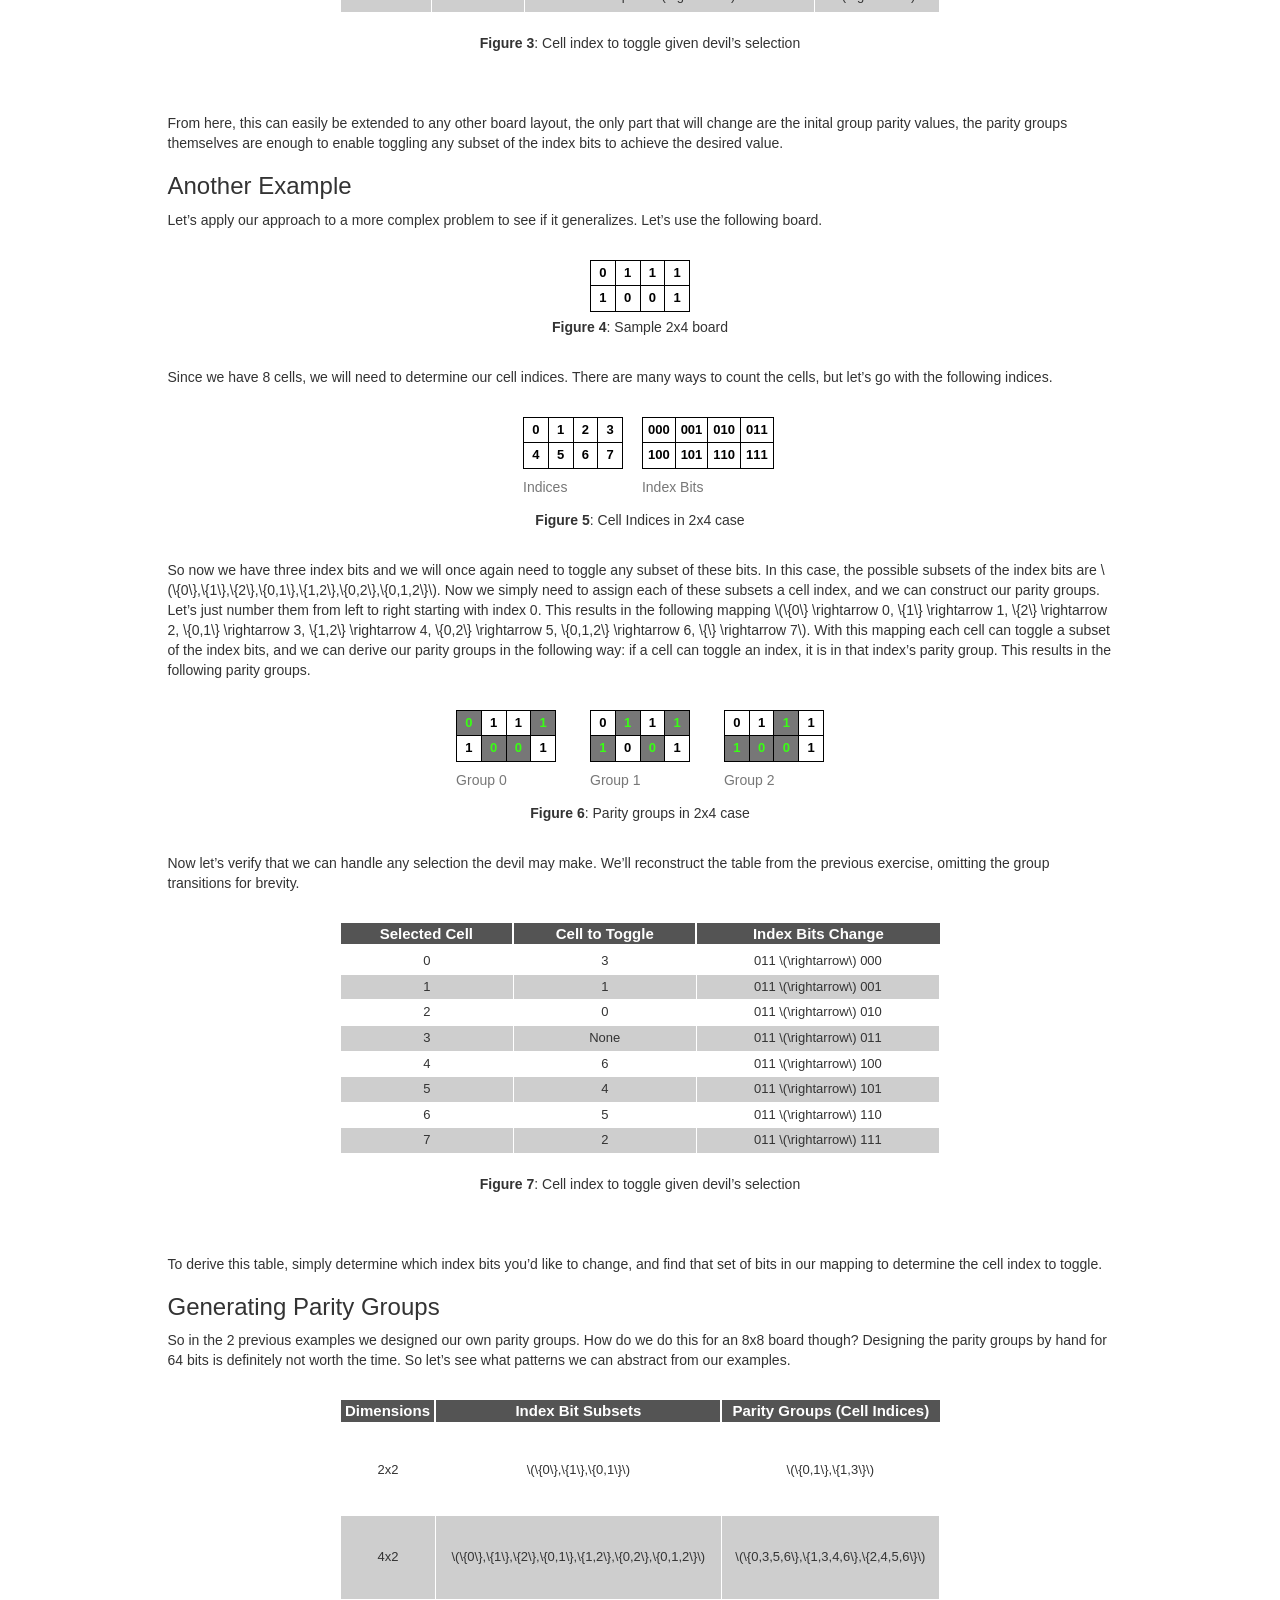
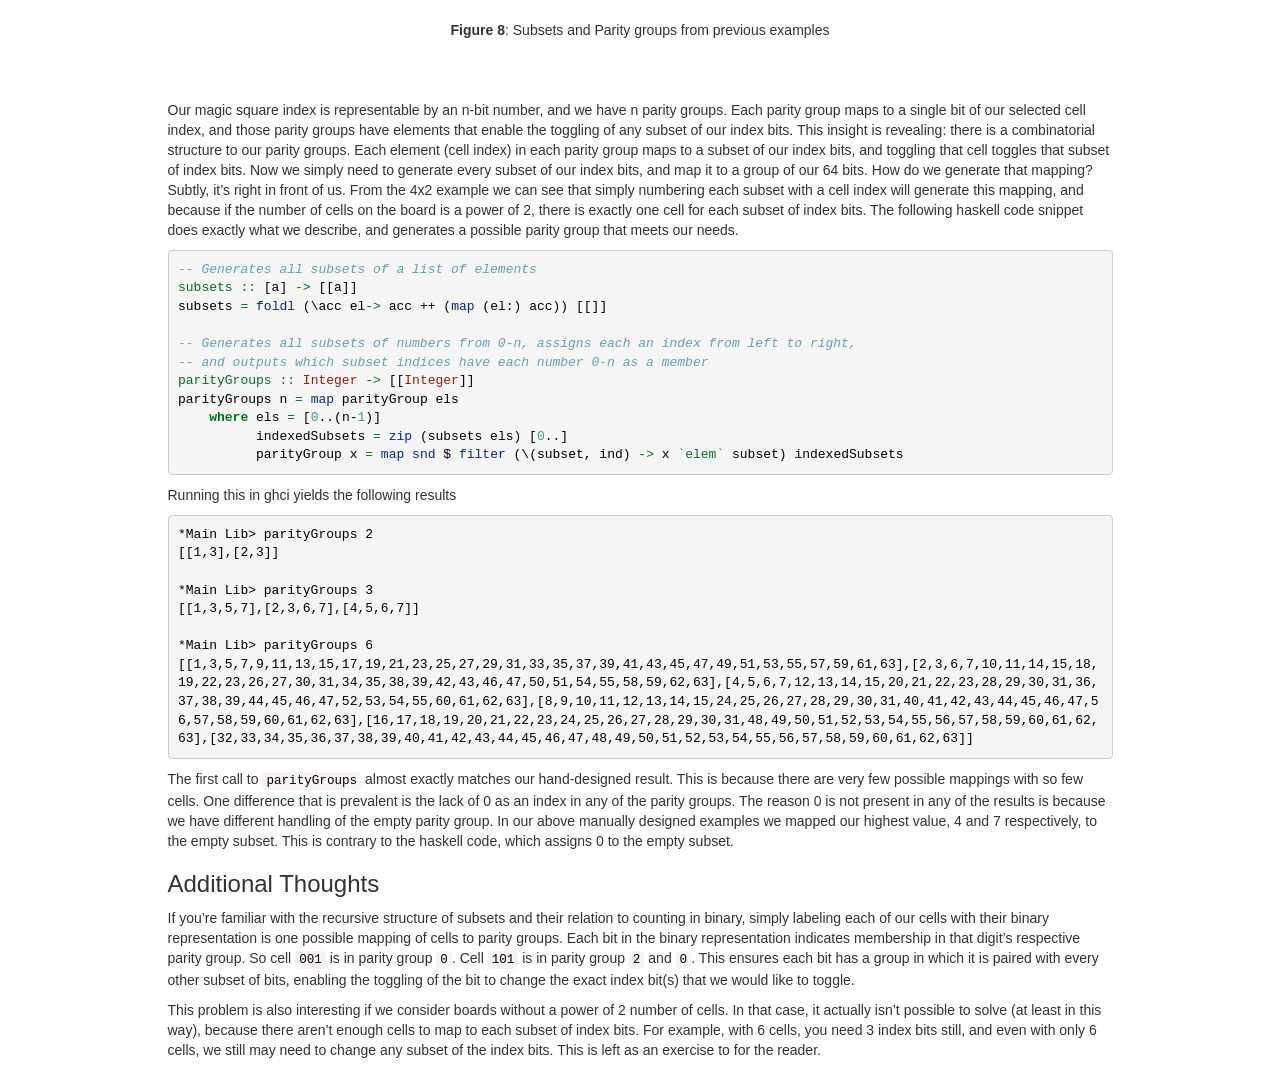
==== commit b2d79155: "Small fixes to Devil's chess post." ====
--- a/index.html
+++ b/index.html
@@ -35,166 +35,759 @@
             <div class="row">
                 <div class="col-md-10 col-md-offset-1">
                     <div class="page-header">
-    <h1>Cross-Domain Distribution Matching with Triangle GANs</h1>
-    <small>Posted on December 28, 2017 <a href="./posts/2017-12-28-Joint-Distribution-Matching-Triangle-Gan.html"><i class="fa fa-link fa-lg fa-fw"></i></a></small>
-</div>
-
-<p>This is a tutorial on implementing <a href="https://papers.nips.cc/paper/7109-triangle-generative-adversarial-networks">Triangle Generative Adversarial Networks</a> from NIPS 2017. This is useful as a deep learning exercise in tensorflow while also learning about some of the newest research in generative adversarial models. For reference, all of the code in this tutorial is <a href="https://github.com/mlazos/triangle-gan-tf">available on Github</a>.</p>
-<h3 id="motivation-and-background">Motivation and Background</h3>
-<p>Cross-Domain joint distribution matching is the problem of taking samples from two domains, like text and images, and learning a joint distribution over them <em>i.e.</em> generate a random image along with its caption. The intuition here is that we would like to learn a mapping that matches samples from one domain to samples of the other. An example of this is attribute-conditional image generation, where given some attributes of an image, we want to generate a random image with those attributes. This is easily achievable if fully paired data is available, but often a fully labeled dataset is difficult to gather. There are multiple proposed solutions to this, including many fully unsupervised methods. These however have an important drawback, mainly that without any label information the learned mapping between the domains may not be the desired one - for instance, the model may learn that the attribute ‘man’ maps to a child image as long as the discriminator agrees and the reconstruction error is small. To solve this problem, triangle-GAN uses a few paired samples to inform the discriminators what kind of mapping is desired.</p>
-<h3 id="triangle-gan-architecture">Triangle GAN Architecture</h3>
-<div style="text-align:center" data-markdown="1">
-<figure>
-<img src="./resources/triangle_gan_architecture_75.jpg" title="Triangle GAN Architecture" style="width:80.0%" alt /><figcaption><strong>Figure 1</strong>: Triangle Gan Architecture from <a href="https://papers.nips.cc/paper/7109-triangle-generative-adversarial-networks">Gan et al.</a></figcaption>
-</figure>
-</div>
-<p><br> The Triangle GAN consists of two generators, <span class="math inline">\(G_x\)</span>, <span class="math inline">\(G_y\)</span> and two discriminators <span class="math inline">\(D_1\)</span>, <span class="math inline">\(D_2\)</span> with the goal of learning how to generate samples <span class="math inline">\((x,y)\)</span> from the distribution <span class="math inline">\(p(x, y)\)</span>. As a motivating example, let’s understand the architecture for the problem of generating a random image along with a random caption that describes that image. An initial assumption of this model is that we can easily sample from our two domains independently, so in this problem we should be able to sample from the space of images and also from the space of captions. This is typically done by having a large dataset which approximates the distribution we want to sample from. In order to generate our <span class="math inline">\((image, caption)\)</span> pairs we need a way to generate an image given a caption and vice versa. This is where the generators come in. The generator <span class="math inline">\(G_{c}\)</span> generates <span class="math inline">\(caption_{G_c}\)</span> from <span class="math inline">\(p_{G_c}(caption|image)\)</span> given an image. So in order to get a pair, we first sample from our image distribution (i.e. a dataset), then pass that image to <span class="math inline">\(G_c\)</span> which then gives us a caption. This can be understood in terms of the <a href="https://en.wikipedia.org/wiki/Chain_rule_(probability)">chain rule of probability</a>. We are in essence sampling from the distribution <span class="math inline">\(p_{G_c}(image, caption)=p_{G_c}(caption|image)p(image)\)</span>.</p>
+    <h1>Decoding Devil's Chess</h1>
+    <small>Posted on July  3, 2020 <a href="./posts/2020-07-03-Chess-With-The-Devil.html"><i class="fa fa-link fa-lg fa-fw"></i></a></small>
+</div>
+
+<style>
+table.parityGroup {
+  border: 1px solid #000000;
+  background-color: #FFFF;
+  width: 65px;
+  text-align: center;
+  border-collapse: collapse;
+  color: #000000;
+  margin: auto;
+}
+table.parityGroup td, table.parityGroup th {
+  border: 1px solid #000000;
+  padding: 3px 5px;
+}
+table.parityGroup tbody td {
+  font-size: 13px;
+  font-weight: bold;
+}
+table.parityGroup caption {
+    caption-side: bottom;
+}
+
+.group {
+    background-color: #777777;
+    color: #39ff14;
+}
+.column {
+  display: inline-block;
+  width: 130px;
+  text-align: center;
+}
+
+/* Clear floats after the columns */
+.pgrow {
+    margin: auto;
+    width: 500px;
+    padding: 20px;
+    text-align: center;
+}
+.pgrow:after {
+  content: "";
+  display: table;
+  clear: both;
+}
+.center-fixed {
+  margin: auto;
+  width: 400px;
+  padding: 20px;
+  text-align: center;
+}
+
+.center {
+  margin: auto;
+  padding: 20px;
+  text-align: center;
+}
+
+table.std {
+  border: 0px solid #000000;
+  width: 600px;
+  height: 200px;
+  text-align: center;
+  border-collapse: collapse;
+  margin: auto;
+}
+table.std td, table.paleBlueRows th {
+  border: 1px solid #FFFFFF;
+  padding: 3px 2px;
+}
+table.std tbody td {
+  font-size: 13px;
+}
+table.std tr:nth-child(even) {
+  background: #CECECE;
+}
+table.std thead {
+  background: #545454;
+  border-bottom: 5px solid #FFFFFF;
+}
+table.std thead th {
+  font-size: 15px;
+  font-weight: bold;
+  color: #FFFFFF;
+  text-align: center;
+  border-left: 2px solid #FFFFFF;
+}
+table.std thead th:first-child {
+  border-left: none;
+}
+
+table.std tfoot td {
+  font-size: 14px;
+}
+
+</style>
+<p>A few years ago one of my good friends who was local to Seattle posed to me the Devil’s Chessboard puzzle. I couldn’t stop thinking about the puzzle day and night. It took me until now to <em>fully understand</em> this puzzle and have a full solution that I devised on my own.</p>
+<h3 id="the-problem">The Problem</h3>
+<p>You and your friend have been trapped in the underworld, but the devil, as merciful as he is decides he will let you go if you can solve his most devious trick! He whips out an 8x8 chessboard and places quarters over the entire board randomly. He orders your friend to leave the room. Once your friend has left the devil turns to you and says HERE IS THE MAGIC SQUARE and points to a square on the board. Now you must communicate to your friend which square is the magic square by flipping at most one coin. No other communication can be made. The devil, being as fair as he is, allows you to speak to your friend to strategize before making your friend leave the room. Once you have flipped at most one coin (or flipped no coin at all) you leave the room and your friend is invited back in to reveal which square is the magic square.</p>
+<h3 id="initial-impression">Initial Impression</h3>
+<p>Let’s try to come up with some ballpark ideas to try and find a pattern in the problem. Maybe we can us the rows and columns to communicate the row an column of the square in binary? We are dealing with heads and tails here but we’re limited to only change at most one bit. Let’s see if we can reduce this problem down to a form with an obvious solution.</p>
+<h3 id="lets-solve-a-simpler-problem">Let’s Solve a Simpler Problem …</h3>
+<p>Going with binary seems to be a good way to think about the problem, so let’s try and make the problem small, really really small. A 2x2 board seems easy enough.</p>
+<div class="center-fixed">
+<div class="column">
+<table class="parityGroup">
+<tbody>
+<tr>
+<td>
+0
+</td>
+<td>
+1
+</td>
+</tr>
+<tr>
+<td>
+1
+</td>
+<td>
+1
+</td>
+</tr>
+</tbody>
+</table>
+</div>
+<p>
+<b>Figure 0</b>: Sample 2x2 board
+</p>
+</div>
+<p>At a fundamental level, flipping a coin is equivalent to flipping a bit in our board’s binary representation of four bits. This by definition changes the parity of a specific row and column but nothing else. We’re on the right track here because flipping a coin changes the parity of the board, and since we are explicitly given the option not to flip as well, this gives us a hint that the board could happen to be in the correct configuration already. So how do we use parity to indicate an arbitrary cell? If we number the cells from 0-3 (shown below), we can represent all of those values with a 2 bit integer, we’ll call these our index bits.</p>
+<div class="pgrow">
+<div class="column">
+<table class="parityGroup">
+<caption>
+Indices
+</caption>
+<tbody>
+<tr>
+<td>
+0
+</td>
+<td>
+1
+</td>
+</tr>
+<tr>
+<td>
+2
+</td>
+<td>
+3
+</td>
+</tr>
+</tbody>
+</table>
+</div>
+<div class="column">
+<table class="parityGroup">
+<caption>
+Index Bits
+</caption>
+<tbody>
+<tr>
+<td>
+00
+</td>
+<td>
+01
+</td>
+</tr>
+<tr>
+<td>
+10
+</td>
+<td>
+11
+</td>
+</tr>
+</tbody>
+</table>
+</div>
+<p>
+<b>Figure 1</b>: Cell Indices in 2x2 case
+</p>
+</div>
+<p>Since in this example we have 2 index bits, (to represent cell indices 0-3), we can try and construct two parity groups. With this small board if we flip any cell, the parity of the row and column of that cell change, but other rows and columns will remain unchanged. If we use one row and one column, we can construct <em>parity groups</em> that with a single bit flip can toggle the 0th bit, the 1st bit, <em>both</em> or <em>none at all</em>. These groups are shown below.</p>
+<div class="pgrow">
+<div class="column">
+<table class="parityGroup">
+<caption>
+Group 0
+</caption>
+<tbody>
+<tr>
+<td>
+0
+</td>
+<td>
+1
+</td>
+</tr>
+<tr>
+<td class="group">
+1
+</td>
+<td class="group">
+1
+</td>
+</tr>
+</tbody>
+</table>
+</div>
+<div class="column">
+<table class="parityGroup">
+<caption>
+Group 1
+</caption>
+<tbody>
+<tr>
+<td class="group">
+0
+</td>
+<td>
+1
+</td>
+</tr>
+<tr>
+<td class="group">
+1
+</td>
+<td>
+1
+</td>
+</tr>
+</tbody>
+</table>
+</div>
+<p>
+<b>Figure 2</b>: Parity groups in 2x2 case
+</p>
+</div>
+<p>Let’s delve into how this will work. Parity is computed by taking the xor (<span class="math inline">\(\oplus\)</span>) of all of the values in the group. For single bit values that we have here, <span class="math inline">\(\oplus\)</span> is equivalent to counting up the number of 1’s, and if that number is odd, the result is 1, otherwise 0. So in group 0 the number of 1’s is 2 which results in a parity of 0. In group 1 the number of 1’s is 1 which results in a parity of 1. So the current index indicated by this board layout is 01 which implies cell 1 is the cell picked by the devil. Let’s say cell 0 is the one selected by the devil, which cell would we flip? The table below shows this mapping.</p>
+<div class="center">
+<table class="std">
+<thead>
+<tr>
+<th>
+Selected Cell
+</th>
+<th>
+Cell to Toggle
+</th>
+<th>
+Parity Group Change
+</th>
+<th>
+Index Bits Change
+</th>
+</tr>
+</thead>
+<tbody>
+<tr>
+<td>
+0
+</td>
+<td>
+0
+</td>
+<td>
+Group 0: 1 <span class="math inline">\(\rightarrow\)</span> 0
+</td>
+<td>
+01 <span class="math inline">\(\rightarrow\)</span> 00
+</td>
+</tr>
+<tr>
+<td>
+1
+</td>
+<td>
+None
+</td>
+<td>
+No Change
+</td>
+<td>
+01 <span class="math inline">\(\rightarrow\)</span> 01
+</td>
+</tr>
+<tr>
+<td>
+2
+</td>
+<td>
+2
+</td>
+<td>
+Group 0: 1 <span class="math inline">\(\rightarrow\)</span> 0, Group 1: 0 <span class="math inline">\(\rightarrow\)</span> 1
+</td>
+<td>
+01 <span class="math inline">\(\rightarrow\)</span> 10
+</td>
+</tr>
+<tr>
+<td>
+3
+</td>
+<td>
+3
+</td>
+<td>
+Group 1: 0 <span class="math inline">\(\rightarrow\)</span> 1
+</td>
+<td>
+01 <span class="math inline">\(\rightarrow\)</span> 11
+</td>
+</tr>
+</tbody>
+</table>
 <br>
-<div style="text-align:center" data-markdown="1">
-<figure>
-<img src="./resources/g_c_sampling.png" style="width:80.0%" alt /><figcaption><strong>Figure 2</strong>: Sampling procedure utilizing <span class="math inline">\(G_c\)</span></figcaption>
-</figure>
+<p>
+<b>Figure 3</b>: Cell index to toggle given devil’s selection
+</p>
 </div>
 <p><br></p>
-<p>Similarly the generator <span class="math inline">\(G_i\)</span> generates <span class="math inline">\(image_{G_i}\)</span> from <span class="math inline">\(p_{G_i}(image|caption)\)</span>. So in order to generate a joint pair from <span class="math inline">\(G_i\)</span>, we first sample from our caption distribution, then pass that caption to <span class="math inline">\(G_i\)</span> to generate a sampled image. This pair is a sample from <span class="math inline">\(p_{G_i}(image, caption)=p_{G_i}(image|caption)p(caption)\)</span>.</p>
+<p>From here, this can easily be extended to any other board layout, the only part that will change are the inital group parity values, the parity groups themselves are enough to enable toggling any subset of the index bits to achieve the desired value.</p>
+<h3 id="another-example">Another Example</h3>
+<p>Let’s apply our approach to a more complex problem to see if it generalizes. Let’s use the following board.</p>
+<div class="center-fixed">
+<div class="column">
+<table style="width: 100px;" class="parityGroup">
+<tbody>
+<tr>
+<td>
+0
+</td>
+<td>
+1
+</td>
+<td>
+1
+</td>
+<td>
+1
+</td>
+</tr>
+<tr>
+<td>
+1
+</td>
+<td>
+0
+</td>
+<td>
+0
+</td>
+<td>
+1
+</td>
+</tr>
+</tbody>
+</table>
+</div>
+<p>
+<b>Figure 4</b>: Sample 2x4 board
+</p>
+</div>
+<p>Since we have 8 cells, we will need to determine our cell indices. There are many ways to count the cells, but let’s go with the following indices.</p>
+<div class="pgrow">
+<div class="column">
+<table style="width: 100px" class="parityGroup">
+<caption>
+Indices
+</caption>
+<tbody>
+<tr>
+<td>
+0
+</td>
+<td>
+1
+</td>
+<td>
+2
+</td>
+<td>
+3
+</td>
+</tr>
+<tr>
+<td>
+4
+</td>
+<td>
+5
+</td>
+<td>
+6
+</td>
+<td>
+7
+</td>
+</tr>
+</tbody>
+</table>
+</div>
+<div class="column">
+<table style="width:100px" class="parityGroup">
+<caption>
+Index Bits
+</caption>
+<tbody>
+<tr>
+<td>
+000
+</td>
+<td>
+001
+</td>
+<td>
+010
+</td>
+<td>
+011
+</td>
+</tr>
+<tr>
+<td>
+100
+</td>
+<td>
+101
+</td>
+<td>
+110
+</td>
+<td>
+111
+</td>
+</tr>
+</table>
+</div>
+<p>
+<b>Figure 5</b>: Cell Indices in 2x4 case
+</p>
+</div>
+<p>So now we have three index bits and we will once again need to toggle any subset of these bits. In this case, the possible subsets of the index bits are <span class="math inline">\(\{0\},\{1\},\{2\},\{0,1\},\{1,2\},\{0,2\},\{0,1,2\}\)</span>. Now we simply need to assign each of these subsets a cell index, and we can construct our parity groups. Let’s just number them from left to right starting with index 0. This results in the following mapping <span class="math inline">\(\{0\} \rightarrow 0, \{1\} \rightarrow 1, \{2\} \rightarrow 2, \{0,1\} \rightarrow 3, \{1,2\} \rightarrow 4, \{0,2\} \rightarrow 5, \{0,1,2\} \rightarrow 6, \{\} \rightarrow 7\)</span>. With this mapping each cell can toggle a subset of the index bits, and we can derive our parity groups in the following way: if a cell can toggle an index, it is in that index’s parity group. This results in the following parity groups.</p>
+<div class="pgrow">
+<div class="column">
+<table style="width: 100px" class="parityGroup">
+<caption>
+Group 0
+</caption>
+<tbody>
+<tr>
+<td class="group">
+0
+</td>
+<td>
+1
+</td>
+<td>
+1
+</td>
+<td class="group">
+1
+</td>
+</tr>
+<tr>
+<td>
+1
+</td>
+<td class="group">
+0
+</td>
+<td class="group">
+0
+</td>
+<td>
+1
+</td>
+</tr>
+</tbody>
+</table>
+</div>
+<div class="column">
+<table style="width: 100px" class="parityGroup">
+<caption>
+Group 1
+</caption>
+<tbody>
+<tr>
+<td>
+0
+</td>
+<td class="group">
+1
+</td>
+<td>
+1
+</td>
+<td class="group">
+1
+</td>
+</tr>
+<tr>
+<td class="group">
+1
+</td>
+<td>
+0
+</td>
+<td class="group">
+0
+</td>
+<td>
+1
+</td>
+</tr>
+</tbody>
+</table>
+</div>
+<div class="column">
+<table style="width: 100px" class="parityGroup">
+<caption>
+Group 2
+</caption>
+<tbody>
+<tr>
+<td>
+0
+</td>
+<td>
+1
+</td>
+<td class="group">
+1
+</td>
+<td>
+1
+</td>
+</tr>
+<tr>
+<td class="group">
+1
+</td>
+<td class="group">
+0
+</td>
+<td class="group">
+0
+</td>
+<td>
+1
+</td>
+</tr>
+</tbody>
+</table>
+</div>
+<p>
+<b>Figure 6</b>: Parity groups in 2x4 case
+</p>
+</div>
+<p>Now let’s verify that we can handle any selection the devil may make. We’ll reconstruct the table from the previous exercise, omitting the group transitions for brevity.</p>
+<div class="center">
+<table class="std">
+<thead>
+<tr>
+<th>
+Selected Cell
+</th>
+<th>
+Cell to Toggle
+</th>
+<th>
+Index Bits Change
+</th>
+</tr>
+</thead>
+<tbody>
+<tr>
+<td>
+0
+</td>
+<td>
+3
+</td>
+<td>
+011 <span class="math inline">\(\rightarrow\)</span> 000
+</td>
+</tr>
+<tr>
+<td>
+1
+</td>
+<td>
+1
+</td>
+<td>
+011 <span class="math inline">\(\rightarrow\)</span> 001
+</td>
+</tr>
+<tr>
+<td>
+2
+</td>
+<td>
+0
+</td>
+<td>
+011 <span class="math inline">\(\rightarrow\)</span> 010
+</td>
+</tr>
+<tr>
+<td>
+3
+</td>
+<td>
+None
+</td>
+<td>
+011 <span class="math inline">\(\rightarrow\)</span> 011
+</td>
+</tr>
+<tr>
+<td>
+4
+</td>
+<td>
+6
+</td>
+<td>
+011 <span class="math inline">\(\rightarrow\)</span> 100
+</td>
+</tr>
+<tr>
+<td>
+5
+</td>
+<td>
+4
+</td>
+<td>
+011 <span class="math inline">\(\rightarrow\)</span> 101
+</td>
+</tr>
+<td>
+6
+</td>
+<td>
+5
+</td>
+<td>
+011 <span class="math inline">\(\rightarrow\)</span> 110
+</td>
+</tr>
+<tr>
+<td>
+7
+</td>
+<td>
+2
+</td>
+<td>
+011 <span class="math inline">\(\rightarrow\)</span> 111
+</td>
+</tr>
+</tbody>
+</table>
 <br>
-<div style="text-align:center" data-markdown="1">
-<figure>
-<img src="./resources/g_i_sampling.png" style="width:80.0%" alt /><figcaption><strong>Figure 3</strong>: Sampling procedure utilizing <span class="math inline">\(G_i\)</span></figcaption>
-</figure>
+<p>
+<b>Figure 7</b>: Cell index to toggle given devil’s selection
+</p>
 </div>
 <p><br></p>
-<p>So we have two kinds of pairs that we can generate, <span class="math inline">\((image, caption_{G_c})\)</span> and <span class="math inline">\((image_{G_i}, caption)\)</span>. Now the discriminators work in tandem to distinguish a small number of real pairs from the two kinds of generated pairs. In order to do this, <span class="math inline">\(D_1\)</span> tries to distinguish whether an <span class="math inline">\((image, caption)\)</span> sample is real or fake, so it receives real samples, and samples from our two generators. <span class="math inline">\(D_2\)</span> alternatively tries to distinguish whether a sample pair was generated from <span class="math inline">\(p_{G_i}(image,caption)\)</span> or <span class="math inline">\(p_{G_c}(image,caption)\)</span>.</p>
+<p>To derive this table, simply determine which index bits you’d like to change, and find that set of bits in our mapping to determine the cell index to toggle.</p>
+<h3 id="generating-parity-groups">Generating Parity Groups</h3>
+<p>So in the 2 previous examples we designed our own parity groups. How do we do this for an 8x8 board though? Designing the parity groups by hand for 64 bits is definitely not worth the time. So let’s see what patterns we can abstract from our examples.</p>
+<div class="center">
+<table class="std">
+<thead>
+<tr>
+<th>
+Dimensions
+</th>
+<th>
+Index Bit Subsets
+</th>
+<th>
+Parity Groups (Cell Indices)
+</th>
+</tr>
+</thead>
+<tbody>
+<tr>
+<td>
+2x2
+</td>
+<td>
+<span class="math inline">\(\{0\},\{1\},\{0,1\}\)</span>
+</td>
+<td>
+<span class="math inline">\(\{0,1\},\{1,3\}\)</span>
+</td>
+</tr>
+<tr>
+<td>
+4x2
+</td>
+<td>
+<span class="math inline">\(\{0\},\{1\},\{2\},\{0,1\},\{1,2\},\{0,2\},\{0,1,2\}\)</span>
+</td>
+<td>
+<span class="math inline">\(\{0,3,5,6\},\{1,3,4,6\},\{2,4,5,6\}\)</span>
+</td>
+</tr>
+</tbody>
+</table>
 <br>
-<div style="text-align:center" data-markdown="1">
-<figure>
-<img src="./resources/triangle_gan.png" style="width:100.0%" alt /><figcaption><strong>Figure 4</strong>: Sampling procedure with discriminators</figcaption>
-</figure>
+<p>
+<b>Figure 8</b>: Subsets and Parity groups from previous examples
+</p>
 </div>
 <p><br></p>
-<p>Intuitively, <span class="math inline">\(D_1\)</span> informs the generators what kind of mapping they should be learning while <span class="math inline">\(D_2\)</span> serves the role of forcing the generators to approximate similar distributions.</p>
-<h3 id="implementation">Implementation</h3>
-<p>For the implementation, we’ll be replicating a toy problem from the <a href="https://papers.nips.cc/paper/7109-triangle-generative-adversarial-networks">paper</a>. The goal of this problem is to train Triangle-GAN to sample from a mixture of four Gaussian distributions in 2D. We’ll treat the <span class="math inline">\(x\)</span> and <span class="math inline">\(y\)</span> coordinates as our separate domains. <a href="https://github.com/mlazos/triangle-gan-tf">The full code is on Github</a>.</p>
-<p>First let’s build some helper functions to create the different components of the model. What we’ll need is a multi-layer feedforward network - this will be the basic building block of the generators and discriminators.</p>
-<div class="sourceCode" id="cb1"><pre class="sourceCode python"><code class="sourceCode python"><span id="cb1-1"><a href="#cb1-1"></a>    <span class="co"># for each layer create a weight matrix and bias vector</span></span>
-<span id="cb1-2"><a href="#cb1-2"></a>    <span class="cf">for</span> i <span class="kw">in</span> <span class="bu">range</span>(<span class="dv">0</span>, num_hidden_layers):</span>
-<span id="cb1-3"><a href="#cb1-3"></a>        <span class="cf">with</span> tf.variable_scope(<span class="st">&quot;dense&quot;</span> <span class="op">+</span> <span class="bu">str</span>(i)):</span>
-<span id="cb1-4"><a href="#cb1-4"></a>            w_n <span class="op">=</span> tf.get_variable(</span>
-<span id="cb1-5"><a href="#cb1-5"></a>                <span class="st">&quot;w_&quot;</span> <span class="op">+</span> <span class="bu">str</span>(i), </span>
-<span id="cb1-6"><a href="#cb1-6"></a>                [prev_input_dim, hidden_dim], initializer<span class="op">=</span>tf.initializers.random_normal(<span class="dv">0</span>, <span class="dv">1</span>))</span>
-<span id="cb1-7"><a href="#cb1-7"></a>            b_n <span class="op">=</span> tf.get_variable(</span>
-<span id="cb1-8"><a href="#cb1-8"></a>                <span class="st">&quot;b_&quot;</span> <span class="op">+</span> <span class="bu">str</span>(i), </span>
-<span id="cb1-9"><a href="#cb1-9"></a>                [hidden_dim], </span>
-<span id="cb1-10"><a href="#cb1-10"></a>                initializer<span class="op">=</span>tf.initializers.random_normal(<span class="dv">0</span>, <span class="dv">1</span>))</span>
-<span id="cb1-11"><a href="#cb1-11"></a>            prev_input_dim <span class="op">=</span> hidden_dim</span>
-<span id="cb1-12"><a href="#cb1-12"></a>            prev_output <span class="op">=</span> hidden_activation(</span>
-<span id="cb1-13"><a href="#cb1-13"></a>                tf.matmul(prev_output, w_n) <span class="op">+</span> b_n)</span>
-<span id="cb1-14"><a href="#cb1-14"></a>    <span class="cf">with</span> tf.variable_scope(<span class="st">&quot;dense_output&quot;</span>):</span>
-<span id="cb1-15"><a href="#cb1-15"></a>        <span class="cf">return</span> tf.layers.dense(</span>
-<span id="cb1-16"><a href="#cb1-16"></a>                prev_output, </span>
-<span id="cb1-17"><a href="#cb1-17"></a>                output_dim, </span>
-<span id="cb1-18"><a href="#cb1-18"></a>                activation<span class="op">=</span>output_activation)</span></code></pre></div>
-<p>This code creates a weight matrix and bias vector for each hidden layer, one for the output layer, and allows the caller to specify the input, hidden, and output dimension, along with the activations for the hidden and output layers.</p>
-<h3 id="generating-fake-data">Generating Fake Data</h3>
-<p>Using the components we’ve implemented, we’re now going to build the generative portion of the model. In order to sample from the conditional distributions <span class="math inline">\(p_{G_x}(x|y)\)</span> and <span class="math inline">\(p_{G_y}(y|x)\)</span> we’ll need a function that takes two inputs 1) some noise and 2) a sample from the other domain. The noise can be thought of as a source of randomness and the sample as the value of the variable we are conditioning on. To model this function we’ll use a feedforward neural network which learns how to transform the sample from the noise distribution into samples from the conditional distribution.</p>
-<div class="sourceCode" id="cb2"><pre class="sourceCode python"><code class="sourceCode python"><span id="cb2-1"><a href="#cb2-1"></a><span class="kw">def</span> generator(<span class="bu">input</span>):</span>
-<span id="cb2-2"><a href="#cb2-2"></a>    <span class="cf">return</span> feedforward(<span class="bu">input</span>, <span class="dv">3</span>, num_units_gen, <span class="dv">1</span>, num_layers_gen, hidden_activation)</span>
-<span id="cb2-3"><a href="#cb2-3"></a></span>
-<span id="cb2-4"><a href="#cb2-4"></a><span class="cf">with</span> tf.variable_scope(<span class="st">&quot;generator_xy&quot;</span>):</span>
-<span id="cb2-5"><a href="#cb2-5"></a>    x_given_y <span class="op">=</span> generator(z_y_samples)</span>
-<span id="cb2-6"><a href="#cb2-6"></a></span>
-<span id="cb2-7"><a href="#cb2-7"></a><span class="cf">with</span> tf.variable_scope(<span class="st">&quot;generator_yx&quot;</span>):</span>
-<span id="cb2-8"><a href="#cb2-8"></a>    y_given_x <span class="op">=</span> generator(x_z_samples)</span>
-<span id="cb2-9"><a href="#cb2-9"></a></span>
-<span id="cb2-10"><a href="#cb2-10"></a>fake_x_pairs <span class="op">=</span> tf.concat((x_given_y, y_samples_e), <span class="dv">1</span>)</span>
-<span id="cb2-11"><a href="#cb2-11"></a>fake_y_pairs <span class="op">=</span> tf.concat((x_samples_e, y_given_x), <span class="dv">1</span>)</span></code></pre></div>
-<p>Here we create a scope for each generator. The <span class="math inline">\(G_x\)</span> network in the <code>generator_xy</code> scope generates a sample from domain <span class="math inline">\(x\)</span> given a noise sample <span class="math inline">\(z\)</span> and a sample from domain <span class="math inline">\(y\)</span>, while the <span class="math inline">\(G_y\)</span> network in the <code>generator_yx</code> scope generates a sample from domain <span class="math inline">\(y\)</span> given a noise sample and a sample from domain <span class="math inline">\(x\)</span>.</p>
-<h3 id="the-discriminators">The Discriminators</h3>
-<p>Our discriminators are modeled by simple feedforward networks as well:</p>
-<div class="sourceCode" id="cb3"><pre class="sourceCode python"><code class="sourceCode python"><span id="cb3-1"><a href="#cb3-1"></a><span class="kw">def</span> discriminator(<span class="bu">input</span>):</span>
-<span id="cb3-2"><a href="#cb3-2"></a>    <span class="cf">return</span> feedforward(<span class="bu">input</span>, <span class="dv">2</span>, num_units_disc, <span class="dv">1</span>, num_layers_disc, hidden_activation, tf.nn.sigmoid)</span>
-<span id="cb3-3"><a href="#cb3-3"></a></span>
-<span id="cb3-4"><a href="#cb3-4"></a><span class="cf">with</span> tf.variable_scope(<span class="st">&quot;disc_real_or_fake&quot;</span>) <span class="im">as</span> d_rf_scope:</span>
-<span id="cb3-5"><a href="#cb3-5"></a>    fake_x_scores_drf <span class="op">=</span> discriminator(fake_x_pairs)</span>
-<span id="cb3-6"><a href="#cb3-6"></a>    d_rf_scope.reuse_variables()</span>
-<span id="cb3-7"><a href="#cb3-7"></a>    real_scores_drf <span class="op">=</span> discriminator(joint_samples)</span>
-<span id="cb3-8"><a href="#cb3-8"></a>    fake_y_scores_drf <span class="op">=</span> discriminator(fake_y_pairs)</span>
-<span id="cb3-9"><a href="#cb3-9"></a></span>
-<span id="cb3-10"><a href="#cb3-10"></a><span class="cf">with</span> tf.variable_scope(<span class="st">&quot;disc_fake_x_or_fake_y&quot;</span>) <span class="im">as</span> d_fxfy_scope:</span>
-<span id="cb3-11"><a href="#cb3-11"></a>    fake_x_scores_dfxfy <span class="op">=</span> discriminator(fake_x_pairs)</span>
-<span id="cb3-12"><a href="#cb3-12"></a>    d_fxfy_scope.reuse_variables()</span>
-<span id="cb3-13"><a href="#cb3-13"></a>    fake_y_scores_dfxfy <span class="op">=</span> discriminator(fake_y_pairs)</span></code></pre></div>
-<p>We organize our code into two scopes, <code>disc_real_fake</code> for our real vs. fake discriminator and <code>disc_fake_x_or_fake_y</code> for our discriminator of fake sample types. This keeps our code nicely organized, and will also allow us to easily select which variables we want to train during adversarial learning. It’s important to notice that we only compute scores for <code>disc_fake_x_or_fake_y</code> on <em>fake</em> samples, and completely ignore <em>real</em> samples because it is meant to force the two generators to converge to the same distribution.</p>
-<h3 id="minimizing-the-discriminator-loss">Minimizing the Discriminator Loss</h3>
-<p>The objective of the discriminators is to 1) distinguish between real and fake samples and 2) distinguish between the two kinds of fake samples. Using this as a blueprint, <code>disc_real_fake</code>’s loss is designed to have the <span class="math inline">\(D_1\)</span> network learn to classify the real pairs as <code>1</code> and either of the fake pairs as <code>0</code>.</p>
-<div class="sourceCode" id="cb4"><pre class="sourceCode python"><code class="sourceCode python"><span id="cb4-1"><a href="#cb4-1"></a>loss_real_fake_disc <span class="op">=</span> tf.losses.log_loss(ZEROS, fake_x_scores_drf) <span class="op">\</span></span>
-<span id="cb4-2"><a href="#cb4-2"></a>    <span class="op">+</span> tf.losses.log_loss(ONES, real_scores_drf) <span class="op">\</span></span>
-<span id="cb4-3"><a href="#cb4-3"></a>    <span class="op">+</span> tf.losses.log_loss(ZEROS, fake_y_scores_drf)</span></code></pre></div>
-<p>Similarly, the loss of <code>disc_fake_x_or_fake_y</code> is designed to coerce the <span class="math inline">\(D_2\)</span> network to classify pairs with a fake <span class="math inline">\(y\)</span> component as <code>1</code> and classify pairs with a fake <span class="math inline">\(x\)</span> component as <code>0</code>:</p>
-<div class="sourceCode" id="cb5"><pre class="sourceCode python"><code class="sourceCode python"><span id="cb5-1"><a href="#cb5-1"></a>loss_fake_x_fake_y_disc <span class="op">=</span> tf.losses.log_loss(ONES, fake_y_scores_dfxfy) <span class="op">\</span></span>
-<span id="cb5-2"><a href="#cb5-2"></a>    <span class="op">+</span> tf.losses.log_loss(ZEROS, fake_x_scores_dfxfy)</span></code></pre></div>
-<p>The total loss is simply the sum of the two discriminator losses. A training step consists of a gradient computation with respect to the discriminator variables, and then perturbing the network’s weights in a direction which allows the two discriminators to minimize the total loss. This operation is encapsulated in the <code>minimize</code> method of the built in <code>AdamOptimizer</code>. The learning rate of <code>0.0025</code> was chosen because the results were pretty good, and it also converged relatively quickly.</p>
-<div class="sourceCode" id="cb6"><pre class="sourceCode python"><code class="sourceCode python"><span id="cb6-1"><a href="#cb6-1"></a>loss_discriminators <span class="op">=</span> loss_real_fake_disc <span class="op">+</span> loss_fake_x_fake_y_disc</span>
-<span id="cb6-2"><a href="#cb6-2"></a></span>
-<span id="cb6-3"><a href="#cb6-3"></a>train_step_discriminators <span class="op">=</span> tf.train.AdamOptimizer(learning_rate<span class="op">=</span><span class="fl">0.0025</span>).minimize(loss_discriminators, var_list<span class="op">=</span>discriminator_vars)</span></code></pre></div>
-<h3 id="minimizing-the-generator-loss">Minimizing the Generator Loss</h3>
-<p>The goal of the generators is to generate samples that are indistinguishable from real samples. In essence, we design the generator losses so that minimizing the generator loss <em>maximizes</em> the discriminator loss. Since the discriminators only have binary labels, we have the generators learn to generate samples that result in discriminator scores closer to the label <em>opposite</em> to the label specified in the discriminator objective. In code:</p>
-<div class="sourceCode" id="cb7"><pre class="sourceCode python"><code class="sourceCode python"><span id="cb7-1"><a href="#cb7-1"></a>loss_gen_x_y <span class="op">=</span> tf.losses.log_loss(ONES, fake_x_scores_drf) <span class="op">\</span></span>
-<span id="cb7-2"><a href="#cb7-2"></a>    <span class="op">+</span> tf.losses.log_loss(ONES, fake_x_scores_dfxfy)</span>
-<span id="cb7-3"><a href="#cb7-3"></a></span>
-<span id="cb7-4"><a href="#cb7-4"></a>loss_gen_y_x <span class="op">=</span> tf.losses.log_loss(ONES, fake_y_scores_drf) <span class="op">\</span></span>
-<span id="cb7-5"><a href="#cb7-5"></a>    <span class="op">+</span> tf.losses.log_loss(ZEROS, fake_y_scores_dfxfy)</span>
-<span id="cb7-6"><a href="#cb7-6"></a></span>
-<span id="cb7-7"><a href="#cb7-7"></a>loss_generators <span class="op">=</span> loss_gen_x_y <span class="op">+</span> loss_gen_y_x</span>
-<span id="cb7-8"><a href="#cb7-8"></a></span>
-<span id="cb7-9"><a href="#cb7-9"></a>train_step_generators <span class="op">=</span> tf.train.AdamOptimizer(learning_rate<span class="op">=</span><span class="fl">0.0025</span>).minimize(loss_generators, var_list<span class="op">=</span>generator_vars)</span></code></pre></div>
-<p>The losses here show how the generator objective is the inverse of the discriminator objective. We coerce <code>fake_x_scores_drf</code>, <code>fake_x_scores_dfxfy</code>, and <code>fake_y_scores_drf</code> to the label <code>1</code> and <code>fake_y_scores_dfxfy</code> to label <code>0</code>, the exact opposite of the labels in the discriminator loss. We once again use the <code>AdamOptimizer</code> to minimize the generator loss with respect to the generator variables.</p>
-<h3 id="training-procedure">Training Procedure</h3>
-<p>Now the final step is generate our samples and train both the discriminators and the generators simultaneously. The data distribution we are trying to approximate is a mixture of 4 bivariate gaussians with means and variances described in the <a href="https://papers.nips.cc/paper/7109-triangle-generative-adversarial-networks">paper</a> and our noise distribution is a guassian with mean 0 and variance 10. The higher variance is useful to make sure the noise distribution has mass over the support of the distribution we are trying to sample from. This is a small optimization that means the generator network no longer needs to learn to stretch the space of the noise distribution to match the sample space of the data distribution. This speeds up training time because the network has fewer properties that it needs to learn. We adopt a simplified training procedure to get faster results on a 2.6GHz laptop CPU. First we sample 1000 pairs from our data distribution. 500 act as supervised labeled pairs and 500 act as our independent <span class="math inline">\(x\)</span> and <span class="math inline">\(y\)</span> samples to provide to the generators to generate the fake <span class="math inline">\(x\)</span> and fake <span class="math inline">\(y\)</span> samples. We then pass the data to the respective training steps for the discriminator and generator. We iterate through this process 1000 times. <a href="https://github.com/mlazos/triangle-gan-tf">The full code is available on GitHub</a>.</p>
-<div class="sourceCode" id="cb8"><pre class="sourceCode python"><code class="sourceCode python"><span id="cb8-1"><a href="#cb8-1"></a><span class="cf">for</span> i <span class="kw">in</span> <span class="bu">range</span>(<span class="dv">0</span>, <span class="dv">1000</span>):</span>
-<span id="cb8-2"><a href="#cb8-2"></a>    joint_input <span class="op">=</span> generate_samples(<span class="dv">125</span>)</span>
-<span id="cb8-3"><a href="#cb8-3"></a></span>
-<span id="cb8-4"><a href="#cb8-4"></a>    np.random.shuffle(joint_input)</span>
-<span id="cb8-5"><a href="#cb8-5"></a></span>
-<span id="cb8-6"><a href="#cb8-6"></a>    temp_input <span class="op">=</span> generate_samples(<span class="dv">125</span>)</span>
-<span id="cb8-7"><a href="#cb8-7"></a>    </span>
-<span id="cb8-8"><a href="#cb8-8"></a>    np.random.shuffle(temp_input)</span>
-<span id="cb8-9"><a href="#cb8-9"></a>    x_input <span class="op">=</span> temp_input[:, <span class="dv">0</span>]</span>
-<span id="cb8-10"><a href="#cb8-10"></a>    np.random.shuffle(temp_input)</span>
-<span id="cb8-11"><a href="#cb8-11"></a>    y_input <span class="op">=</span> temp_input[:, <span class="dv">1</span>]</span>
-<span id="cb8-12"><a href="#cb8-12"></a>    z_input <span class="op">=</span> np.random.multivariate_normal([<span class="dv">0</span>,<span class="dv">0</span>], [[<span class="fl">10.0</span>, <span class="fl">10.0</span>], [<span class="fl">10.0</span>, <span class="fl">10.0</span>]], <span class="dv">4</span> <span class="op">*</span> <span class="dv">125</span>)</span>
-<span id="cb8-13"><a href="#cb8-13"></a></span>
-<span id="cb8-14"><a href="#cb8-14"></a>    <span class="cf">for</span> _ <span class="kw">in</span> <span class="bu">range</span>(<span class="dv">0</span>, <span class="dv">9</span>):</span>
-<span id="cb8-15"><a href="#cb8-15"></a>        train_step_discriminators.run({x_samples:x_input, joint_samples:joint_input, y_samples:y_input, z_samples: z_input})</span>
-<span id="cb8-16"><a href="#cb8-16"></a>    </span>
-<span id="cb8-17"><a href="#cb8-17"></a>    train_step_generators.run({x_samples:x_input, joint_samples:joint_input, y_samples:y_input, z_samples: z_input})</span></code></pre></div>
-<p>You may notice that we run the discriminator training step 10 times for each generator training step. This has been <a href="https://papers.nips.cc/paper/5423-generative-adversarial-nets.pdf">shown</a> to have better convergence properties and avoids the scenario where the generators learn to fool the discriminator by “playing it safe” and generating less diverse samples, i.e. mapping many samples of the noise distribution to the same value of the conditional distribution. By training the discriminator more, we allow the discriminator to better generalize and accept more diverse samples. In our case though, this is more to allow the networks to converge faster. After training the networks, we should get something like the following.</p>
-<table>
-<thead>
-<tr class="header">
-<th style="text-align: center;"><img src="./resources/triangle_gan_joint.png" style="width:100.0%" /></th>
-<th style="text-align: center;"><img src="./resources/triangle_gan_x_given_y.png" style="width:100.0%" /></th>
-<th style="text-align: center;"><img src="./resources/triangle_gan_y_given_x.png" style="width:100.0%" /></th>
-</tr>
-</thead>
-<tbody>
-<tr class="odd">
-<td style="text-align: center;"><span class="math inline">\(p(x,y)\)</span></td>
-<td style="text-align: center;"><span class="math inline">\(p_{G_x}(x,y)\)</span></td>
-<td style="text-align: center;"><span class="math inline">\(p_{G_y}(x,y)\)</span></td>
-</tr>
-</tbody>
-</table>
-<p><br></p>
-<p>And with that we’re finished! Take a look at the extensions below, or check out the <a href="https://github.com/mlazos/triangle-gan-tf">full code</a>.</p>
-<h3 id="closing-thoughts">Closing Thoughts</h3>
-<p>I was pretty surprised at how sensitive this GAN is to its hyperparameters. Even small adjustments to the learning rate can dramatically alter the final distributions. Another surprise for me was how much more effective using tanh vs leaky relu was for these networks. I suspect this is due to the dying relu problem, because the learning rate is set pretty high in order to get faster convergence. This could be a good tensorflow debugging exercise.</p>
-<h3 id="extensions">Extensions</h3>
-<ul>
-<li><p>Lower the number of true joint samples we provide to the model during training, this would certainly increase the time taken to converge, but it would show off the main advantage of the model - that it can learn the joint distribution with a few paired samples.</p></li>
-<li><p>Train the model longer on more data. This should result in sharper approximated distributions.</p></li>
-<li><p>Generate a 2D heat map of the decision boundary for the discriminator networks and verify that they have converged to the optimal values.</p></li>
-</ul>
+<p>Our magic square index is representable by an n-bit number, and we have n parity groups. Each parity group maps to a single bit of our selected cell index, and those parity groups have elements that enable the toggling of any subset of our index bits. This insight is revealing: there is a combinatorial structure to our parity groups. Each element (cell index) in each parity group maps to a subset of our index bits, and toggling that cell toggles that subset of index bits. Now we simply need to generate every subset of our index bits, and map it to a group of our 64 bits. How do we generate that mapping? Subtly, it’s right in front of us. From the 4x2 example we can see that simply numbering each subset with a cell index will generate this mapping, and because if the number of cells on the board is a power of 2, there is exactly one cell for each subset of index bits. The following haskell code snippet does exactly what we describe, and generates a possible parity group that meets our needs.</p>
+<div class="sourceCode" id="cb1"><pre class="sourceCode haskell"><code class="sourceCode haskell"><span id="cb1-1"><a href="#cb1-1"></a><span class="co">-- Generates all subsets of a list of elements</span></span>
+<span id="cb1-2"><a href="#cb1-2"></a><span class="ot">subsets ::</span> [a] <span class="ot">-&gt;</span> [[a]]</span>
+<span id="cb1-3"><a href="#cb1-3"></a>subsets <span class="ot">=</span> <span class="fu">foldl</span> (\acc el<span class="ot">-&gt;</span> acc <span class="op">++</span> (<span class="fu">map</span> (el<span class="op">:</span>) acc)) [[]]</span>
+<span id="cb1-4"><a href="#cb1-4"></a></span>
+<span id="cb1-5"><a href="#cb1-5"></a><span class="co">-- Generates all subsets of numbers from 0-n, assigns each an index from left to right,</span></span>
+<span id="cb1-6"><a href="#cb1-6"></a><span class="co">-- and outputs which subset indices have each number 0-n as a member</span></span>
+<span id="cb1-7"><a href="#cb1-7"></a><span class="ot">parityGroups ::</span> <span class="dt">Integer</span> <span class="ot">-&gt;</span> [[<span class="dt">Integer</span>]]</span>
+<span id="cb1-8"><a href="#cb1-8"></a>parityGroups n <span class="ot">=</span> <span class="fu">map</span> parityGroup els</span>
+<span id="cb1-9"><a href="#cb1-9"></a>    <span class="kw">where</span> els <span class="ot">=</span> [<span class="dv">0</span><span class="op">..</span>(n<span class="op">-</span><span class="dv">1</span>)]</span>
+<span id="cb1-10"><a href="#cb1-10"></a>          indexedSubsets <span class="ot">=</span> <span class="fu">zip</span> (subsets els) [<span class="dv">0</span><span class="op">..</span>]</span>
+<span id="cb1-11"><a href="#cb1-11"></a>          parityGroup x <span class="ot">=</span> <span class="fu">map</span> <span class="fu">snd</span> <span class="op">$</span> <span class="fu">filter</span> (\(subset, ind) <span class="ot">-&gt;</span> x <span class="ot">`elem`</span> subset) indexedSubsets</span></code></pre></div>
+<p>Running this in ghci yields the following results</p>
+<pre><code>*Main Lib&gt; parityGroups 2
+[[1,3],[2,3]]
+
+*Main Lib&gt; parityGroups 3
+[[1,3,5,7],[2,3,6,7],[4,5,6,7]]
+
+*Main Lib&gt; parityGroups 6
+[[1,3,5,7,9,11,13,15,17,19,21,23,25,27,29,31,33,35,37,39,41,43,45,47,49,51,53,55,57,59,61,63],[2,3,6,7,10,11,14,15,18,19,22,23,26,27,30,31,34,35,38,39,42,43,46,47,50,51,54,55,58,59,62,63],[4,5,6,7,12,13,14,15,20,21,22,23,28,29,30,31,36,37,38,39,44,45,46,47,52,53,54,55,60,61,62,63],[8,9,10,11,12,13,14,15,24,25,26,27,28,29,30,31,40,41,42,43,44,45,46,47,56,57,58,59,60,61,62,63],[16,17,18,19,20,21,22,23,24,25,26,27,28,29,30,31,48,49,50,51,52,53,54,55,56,57,58,59,60,61,62,63],[32,33,34,35,36,37,38,39,40,41,42,43,44,45,46,47,48,49,50,51,52,53,54,55,56,57,58,59,60,61,62,63]]</code></pre>
+<p>The first call to <code>parityGroups</code> almost exactly matches our hand-designed result. This is because there are very few possible mappings with so few cells. One difference that is prevalent is the lack of 0 as an index in any of the parity groups. The reason 0 is not present in any of the results is because we have different handling of the empty parity group. In our above manually designed examples we mapped our highest value, 4 and 7 respectively, to the empty subset. This is contrary to the haskell code, which assigns 0 to the empty subset.</p>
+<h3 id="additional-thoughts">Additional Thoughts</h3>
+<p>If you’re familiar with the recursive structure of subsets and their relation to counting in binary, simply labeling each of our cells with their binary representation is one possible mapping of cells to parity groups. Each bit in the binary representation indicates membership in that digit’s respective parity group. So cell <code>001</code> is in parity group <code>0</code>. Cell <code>101</code> is in parity group <code>2</code> and <code>0</code>. This ensures each bit has a group in which it is paired with every other subset of bits, enabling the toggling of the bit to change the exact index bit(s) that we would like to toggle.</p>
+<p>This problem is also interesting if we consider boards without a power of 2 number of cells. In that case, it actually isn’t possible to solve (at least in this way), because there aren’t enough cells to map to each subset of index bits. For example, with 6 cells, you need 3 index bits still, and even with only 6 cells, we still may need to change any subset of the index bits. This is left as an exercise to for the reader.</p>
 <script src="https://cdn.mathjax.org/mathjax/latest/MathJax.js?config=TeX-AMS-MML_HTMLorMML" type="text/javascript"></script>
 
                 </div>
